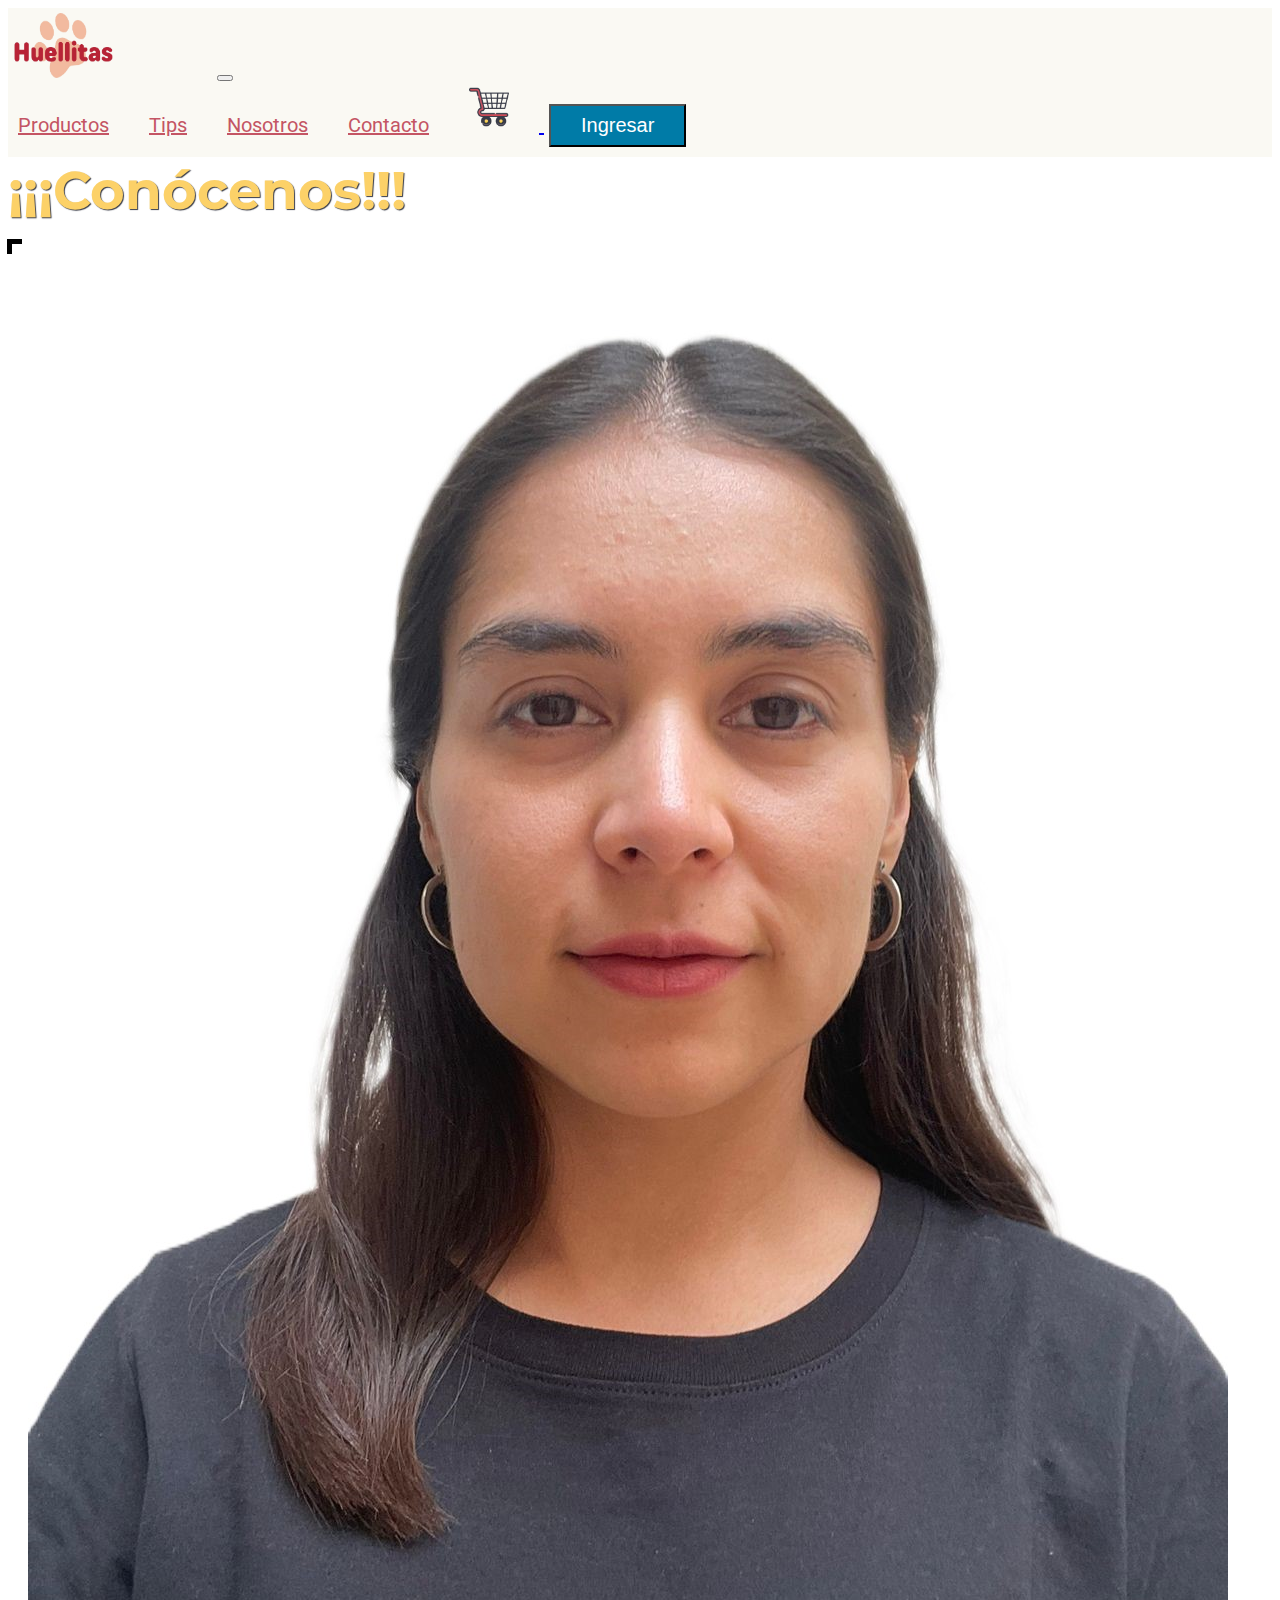
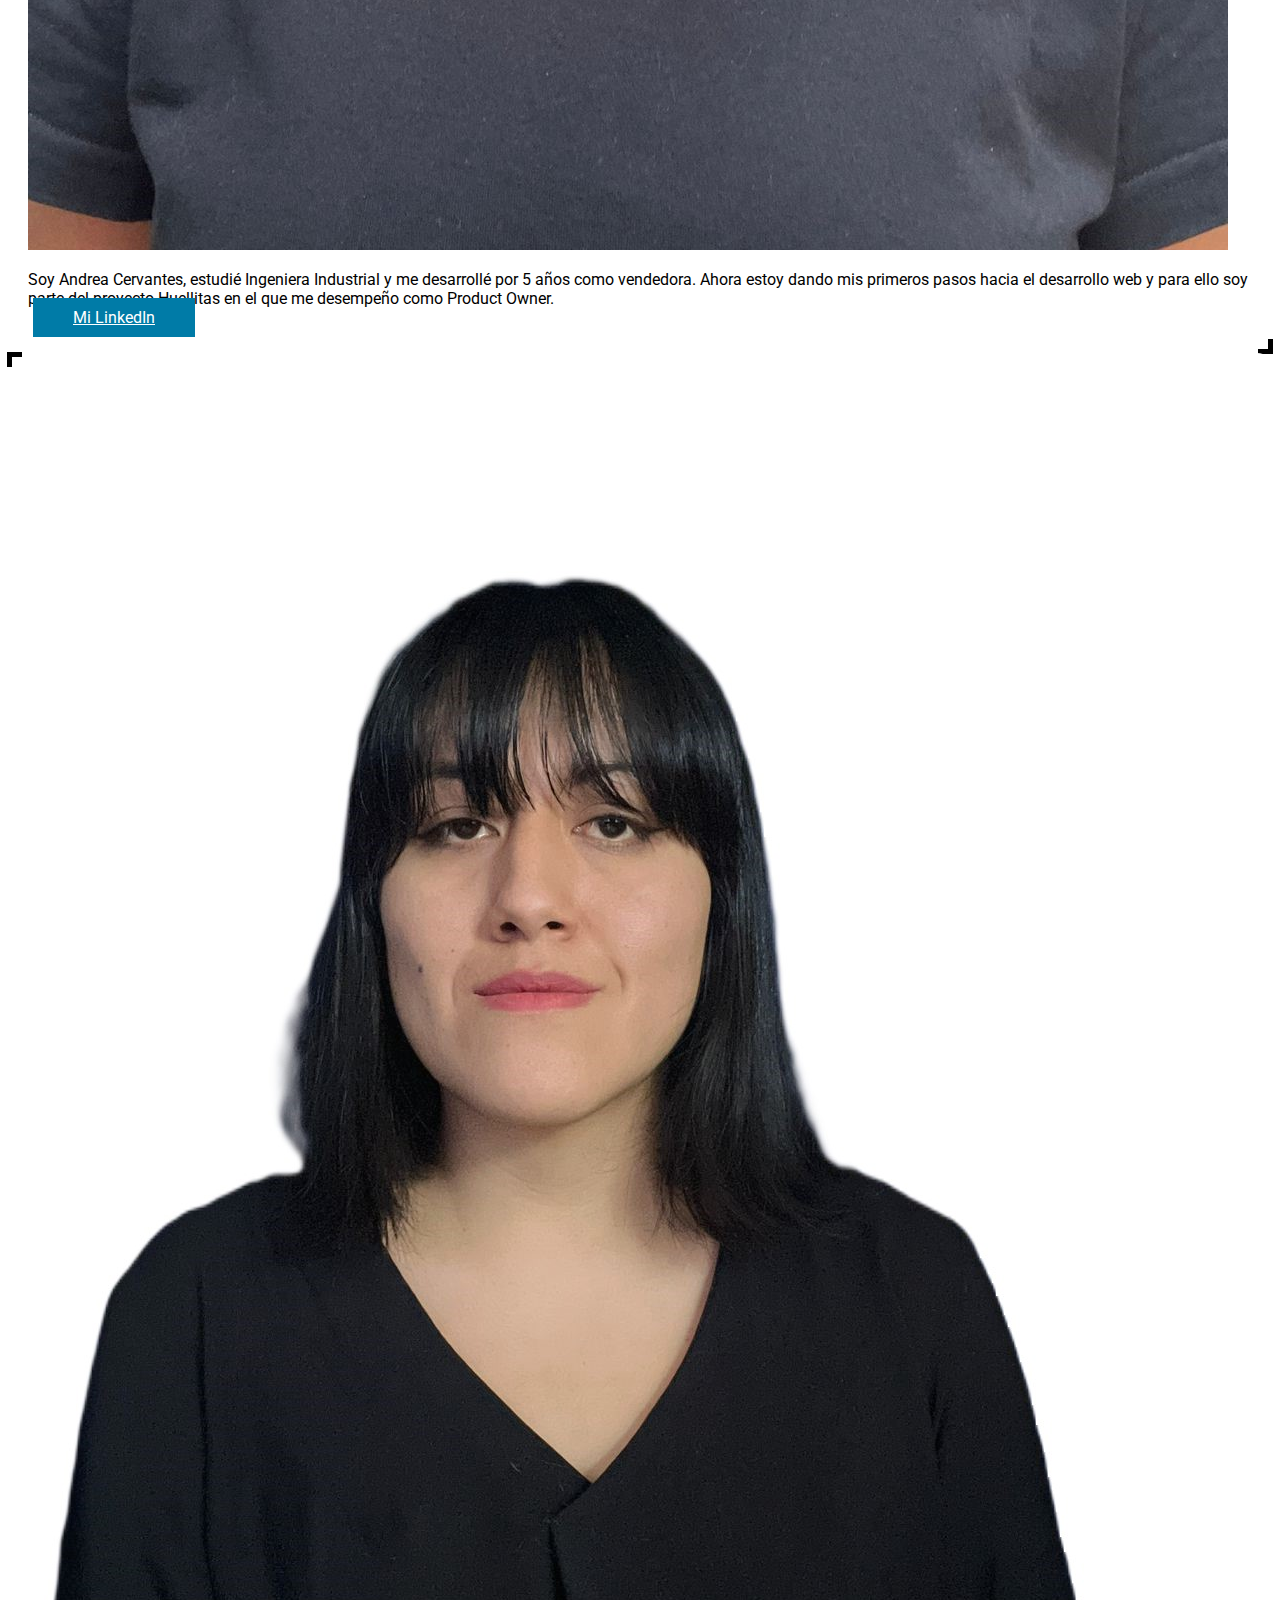
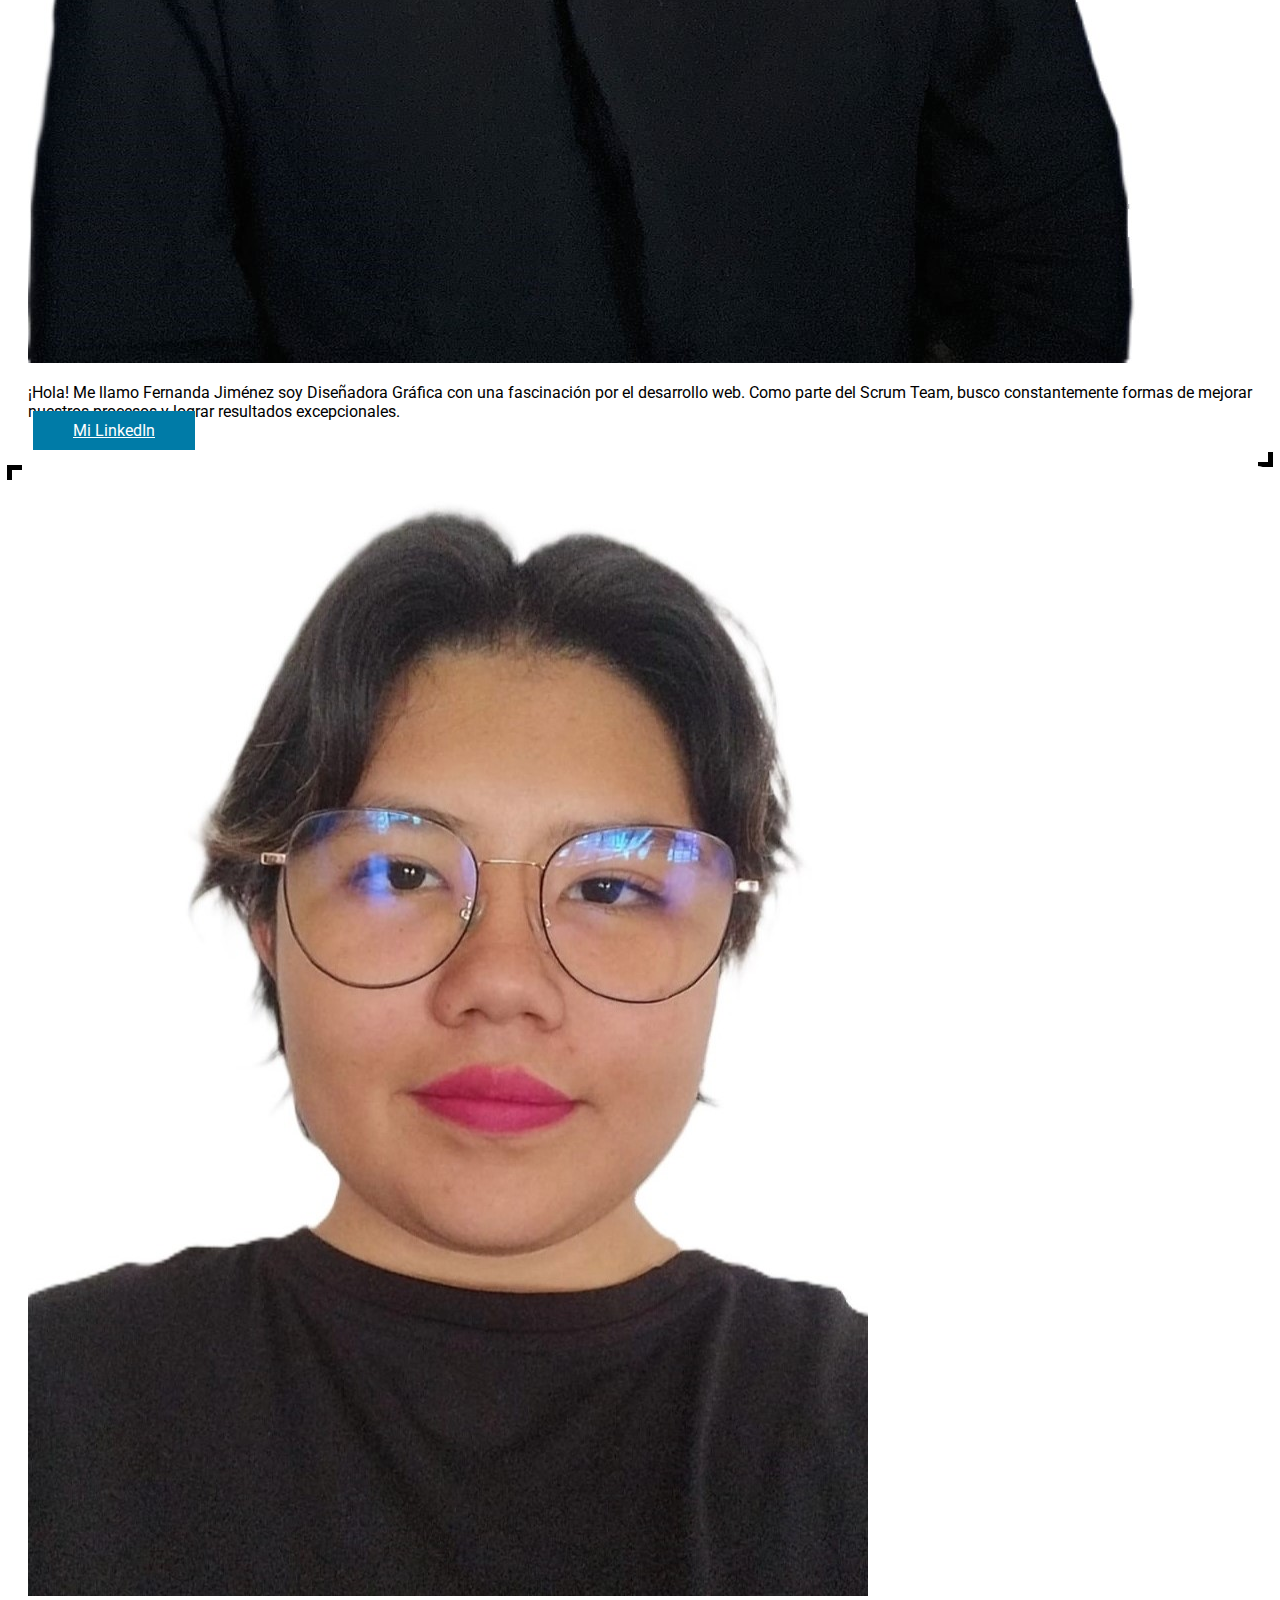
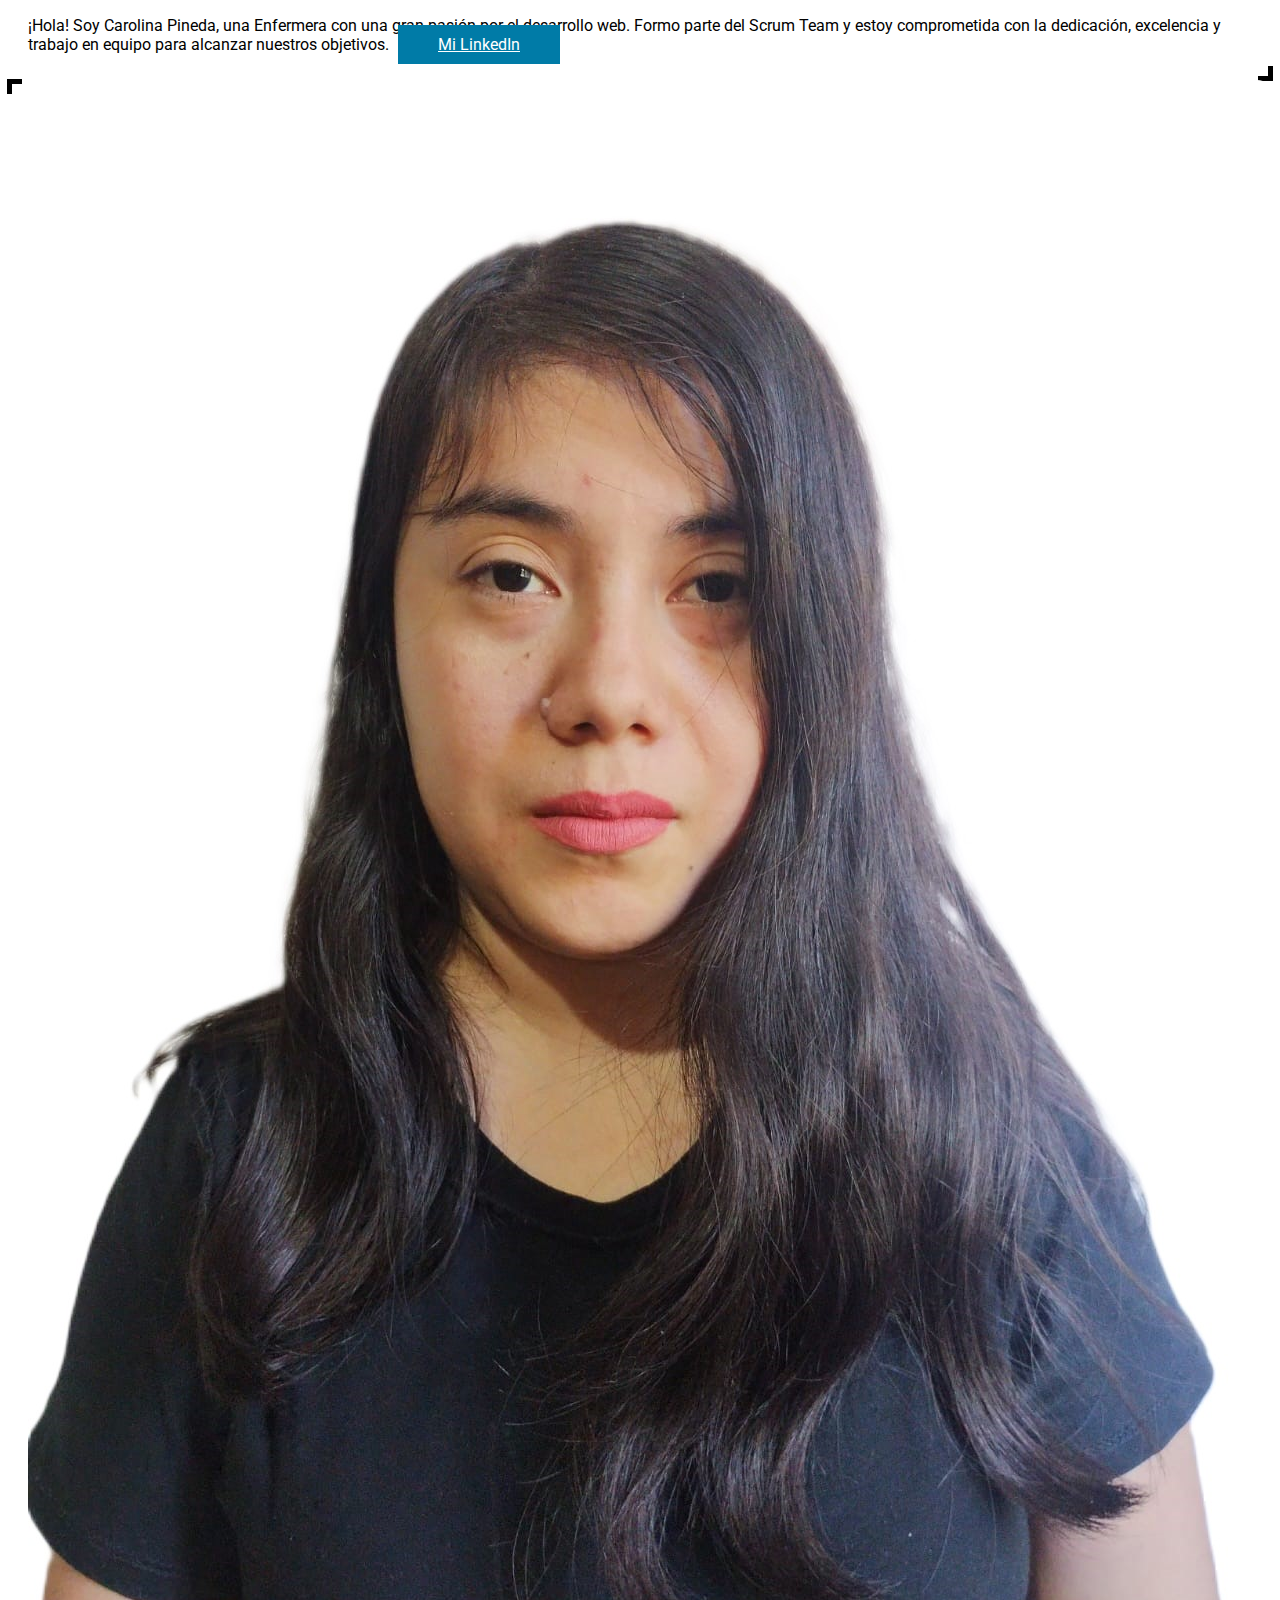
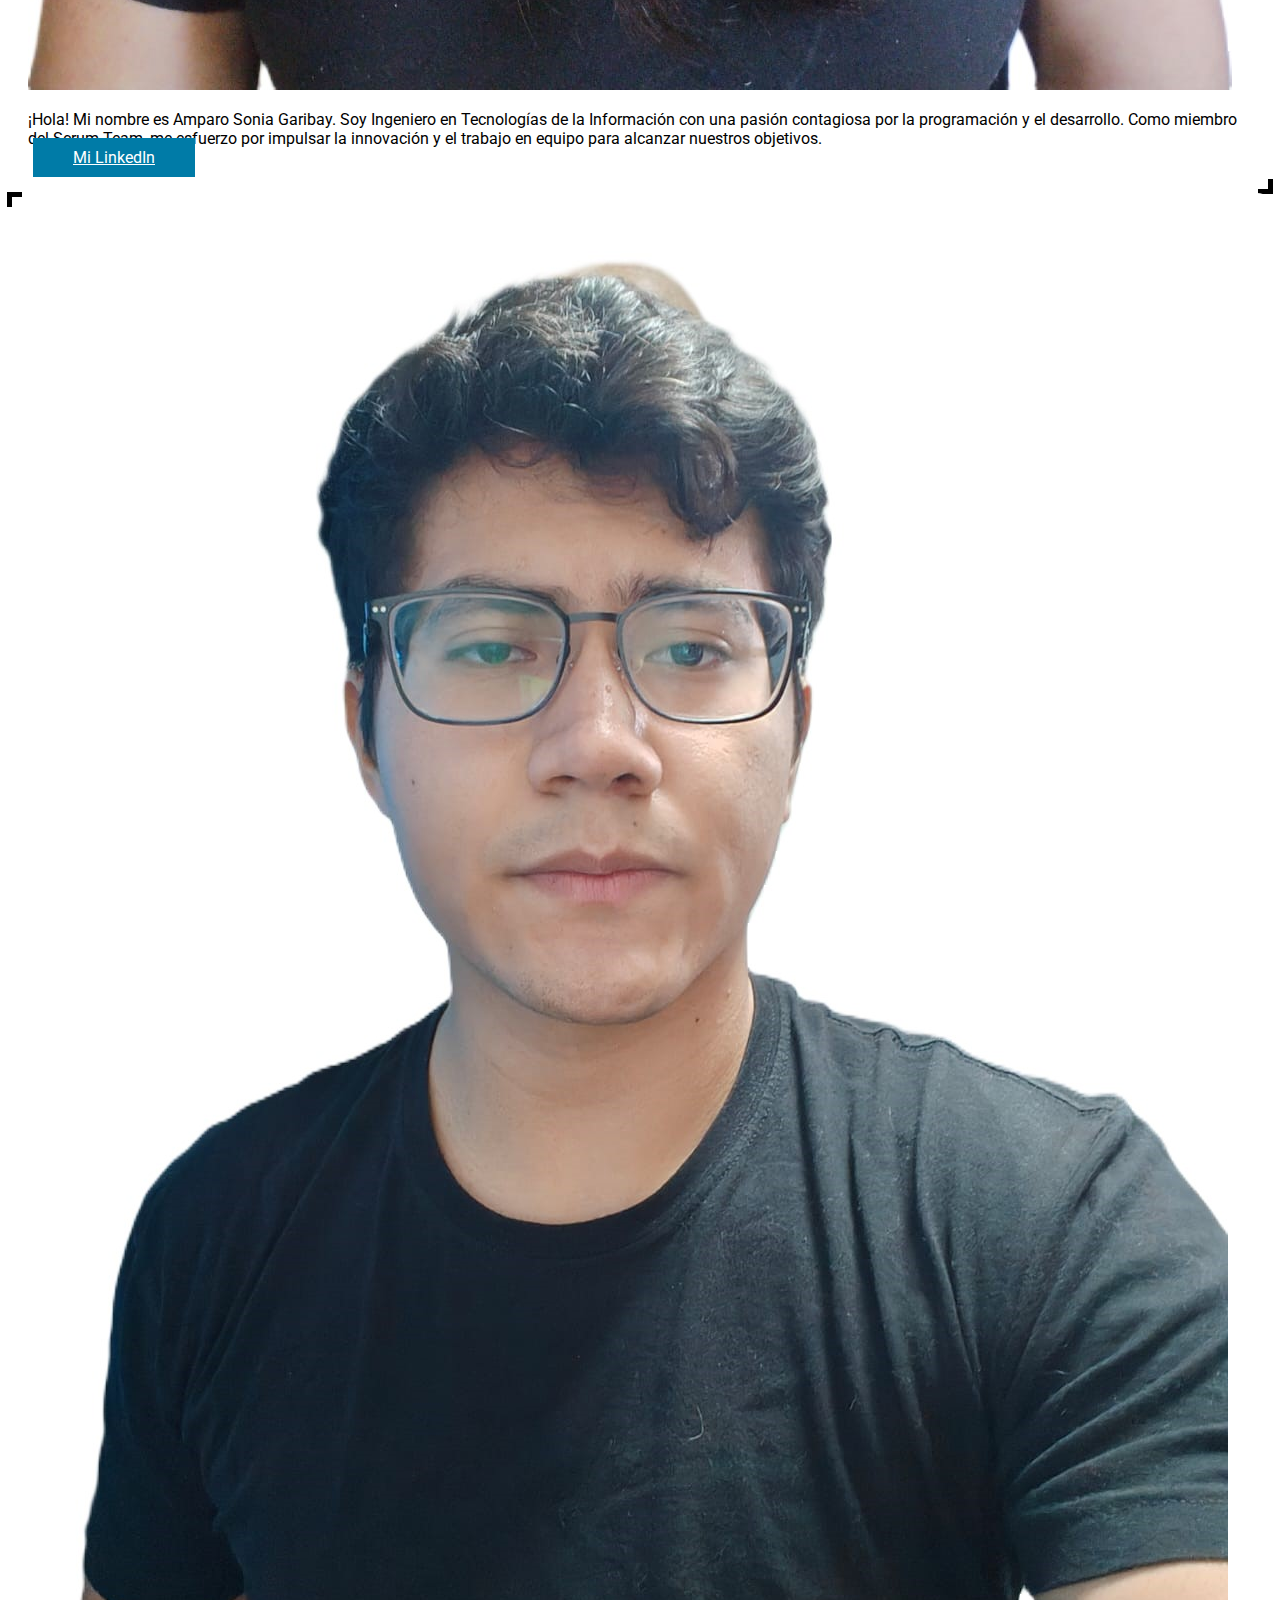
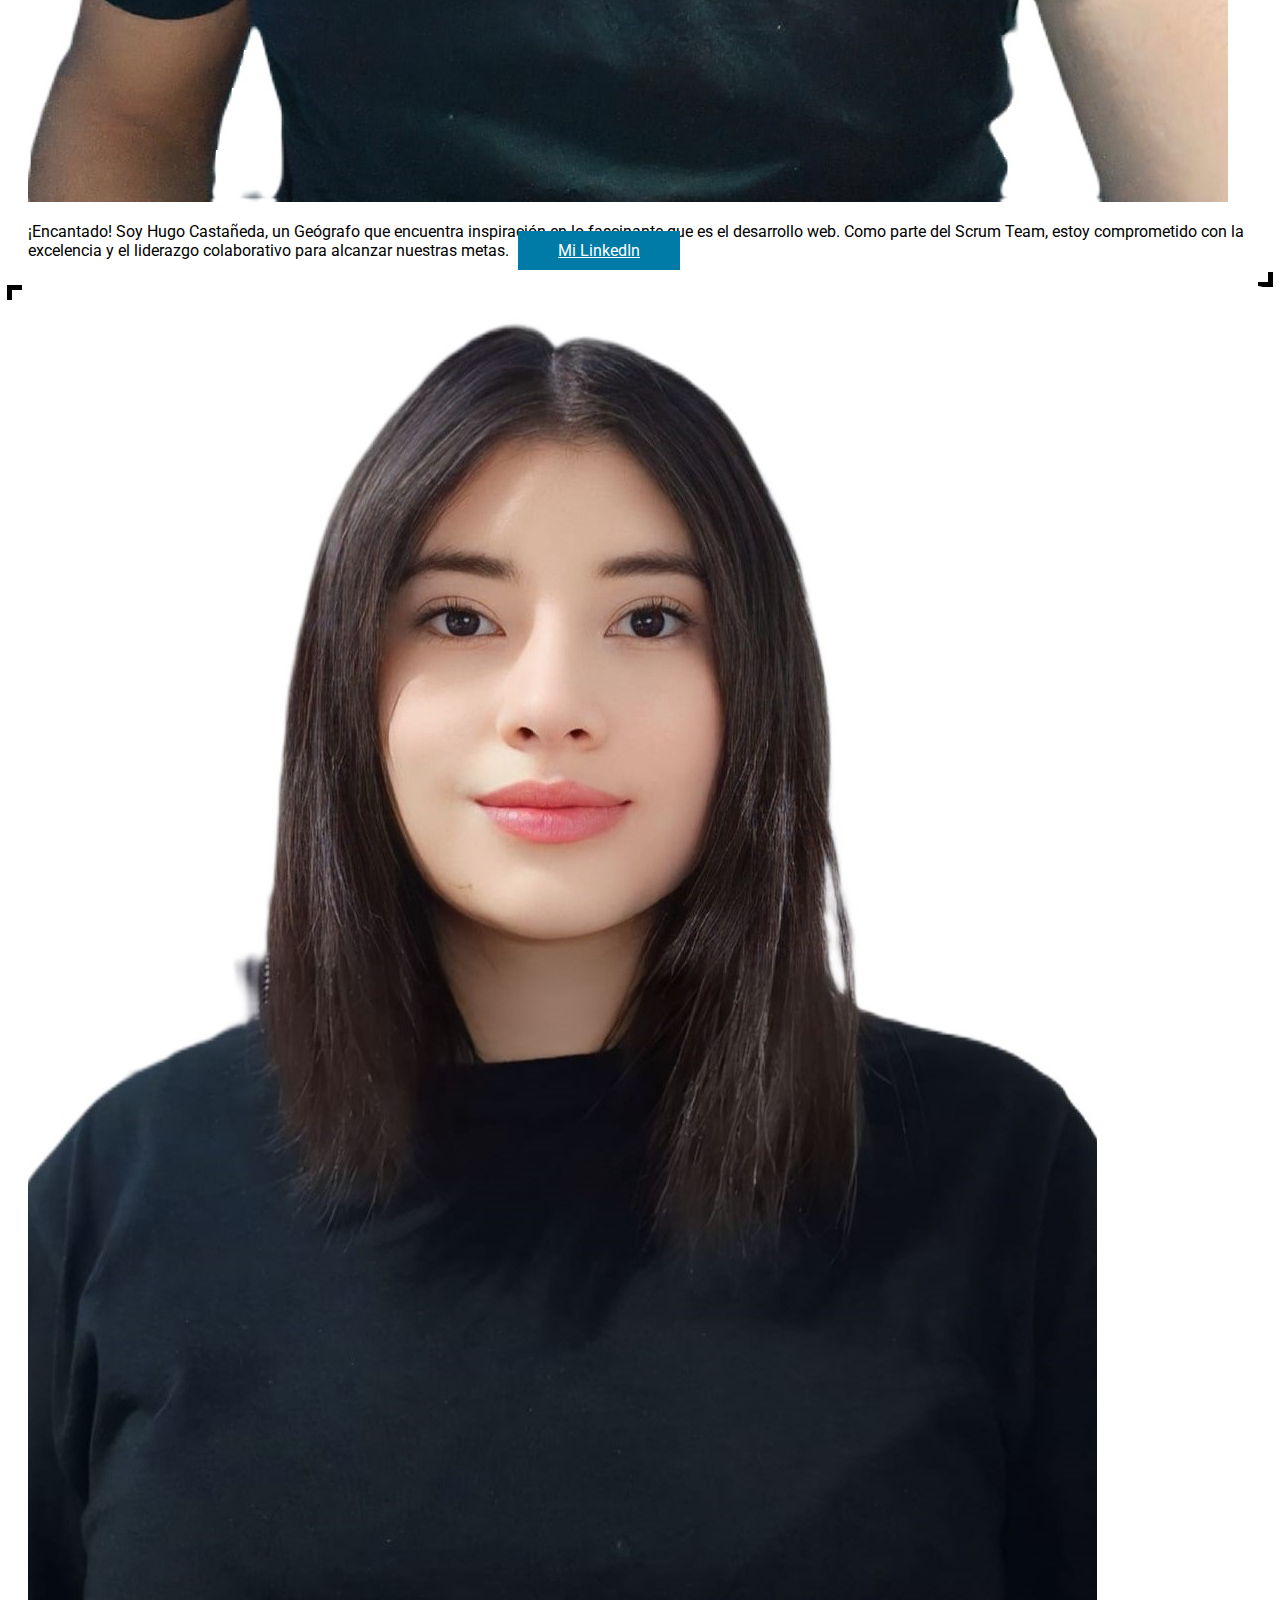
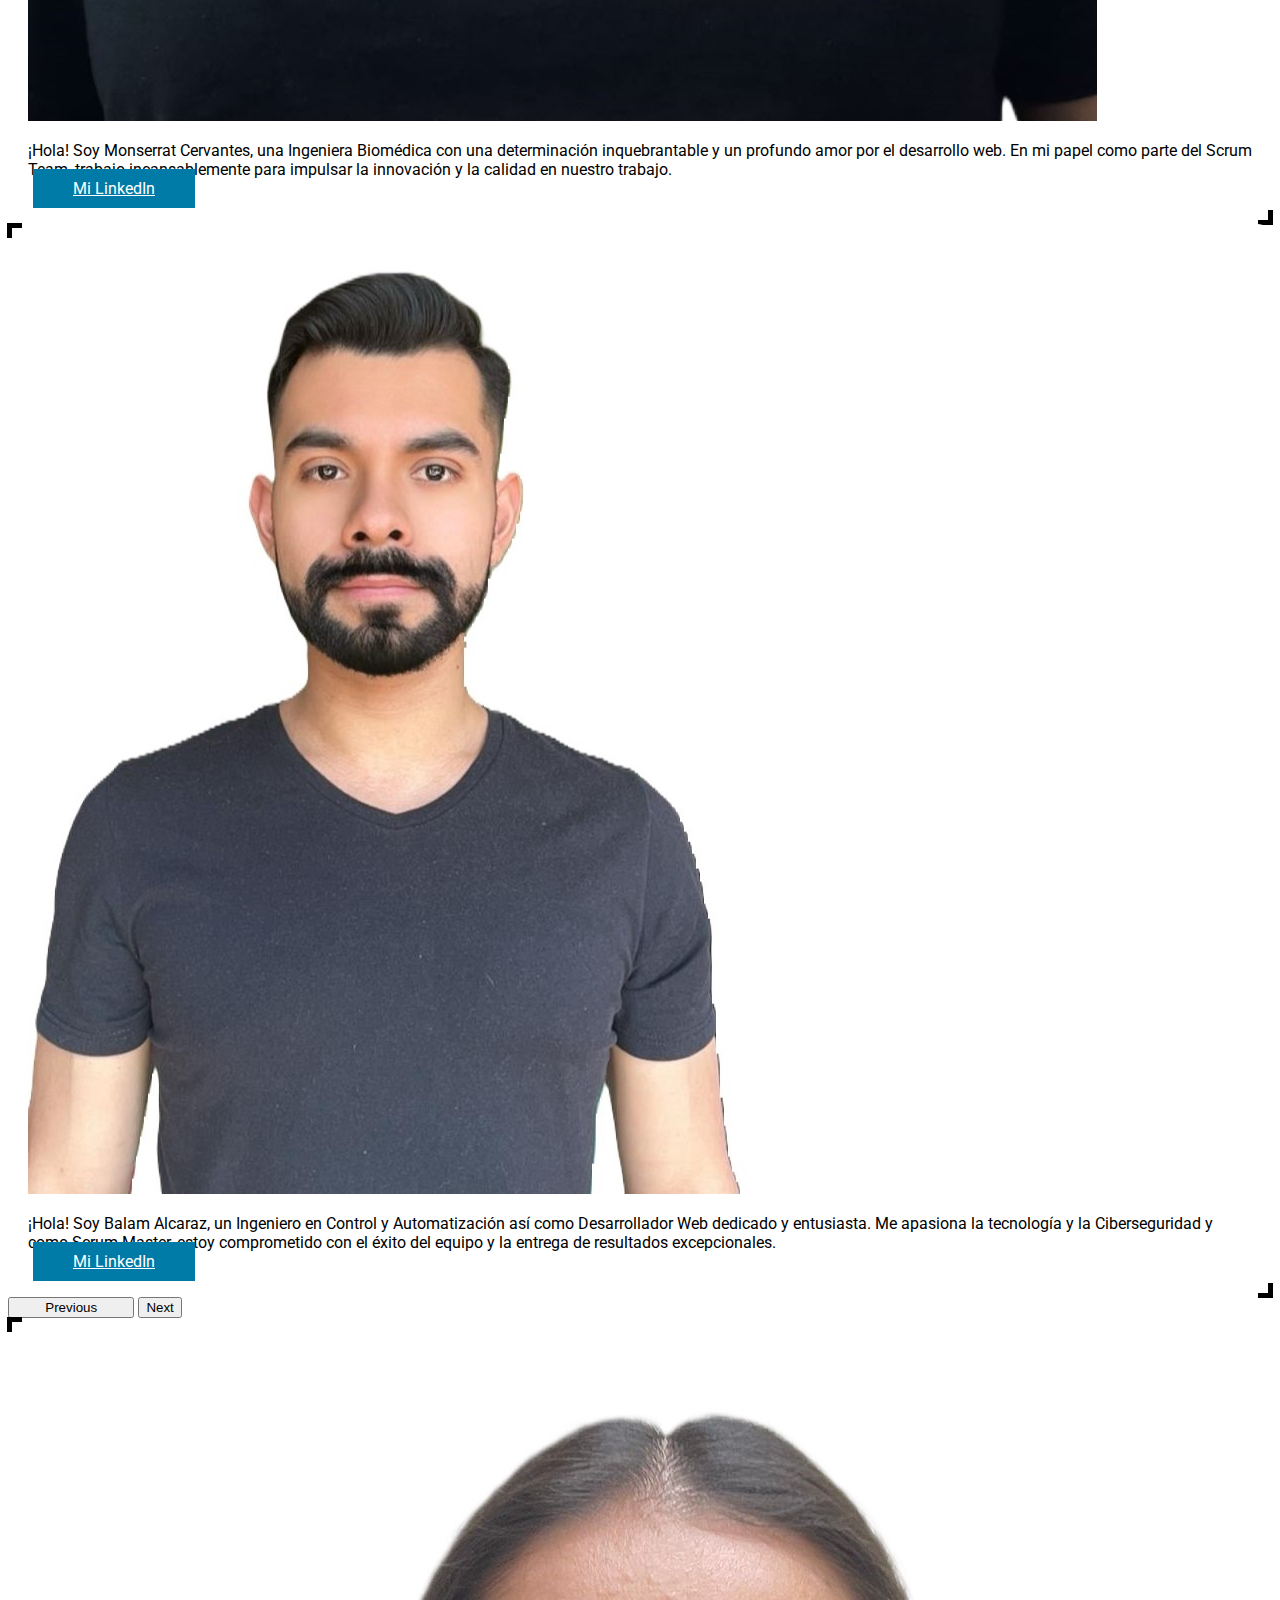
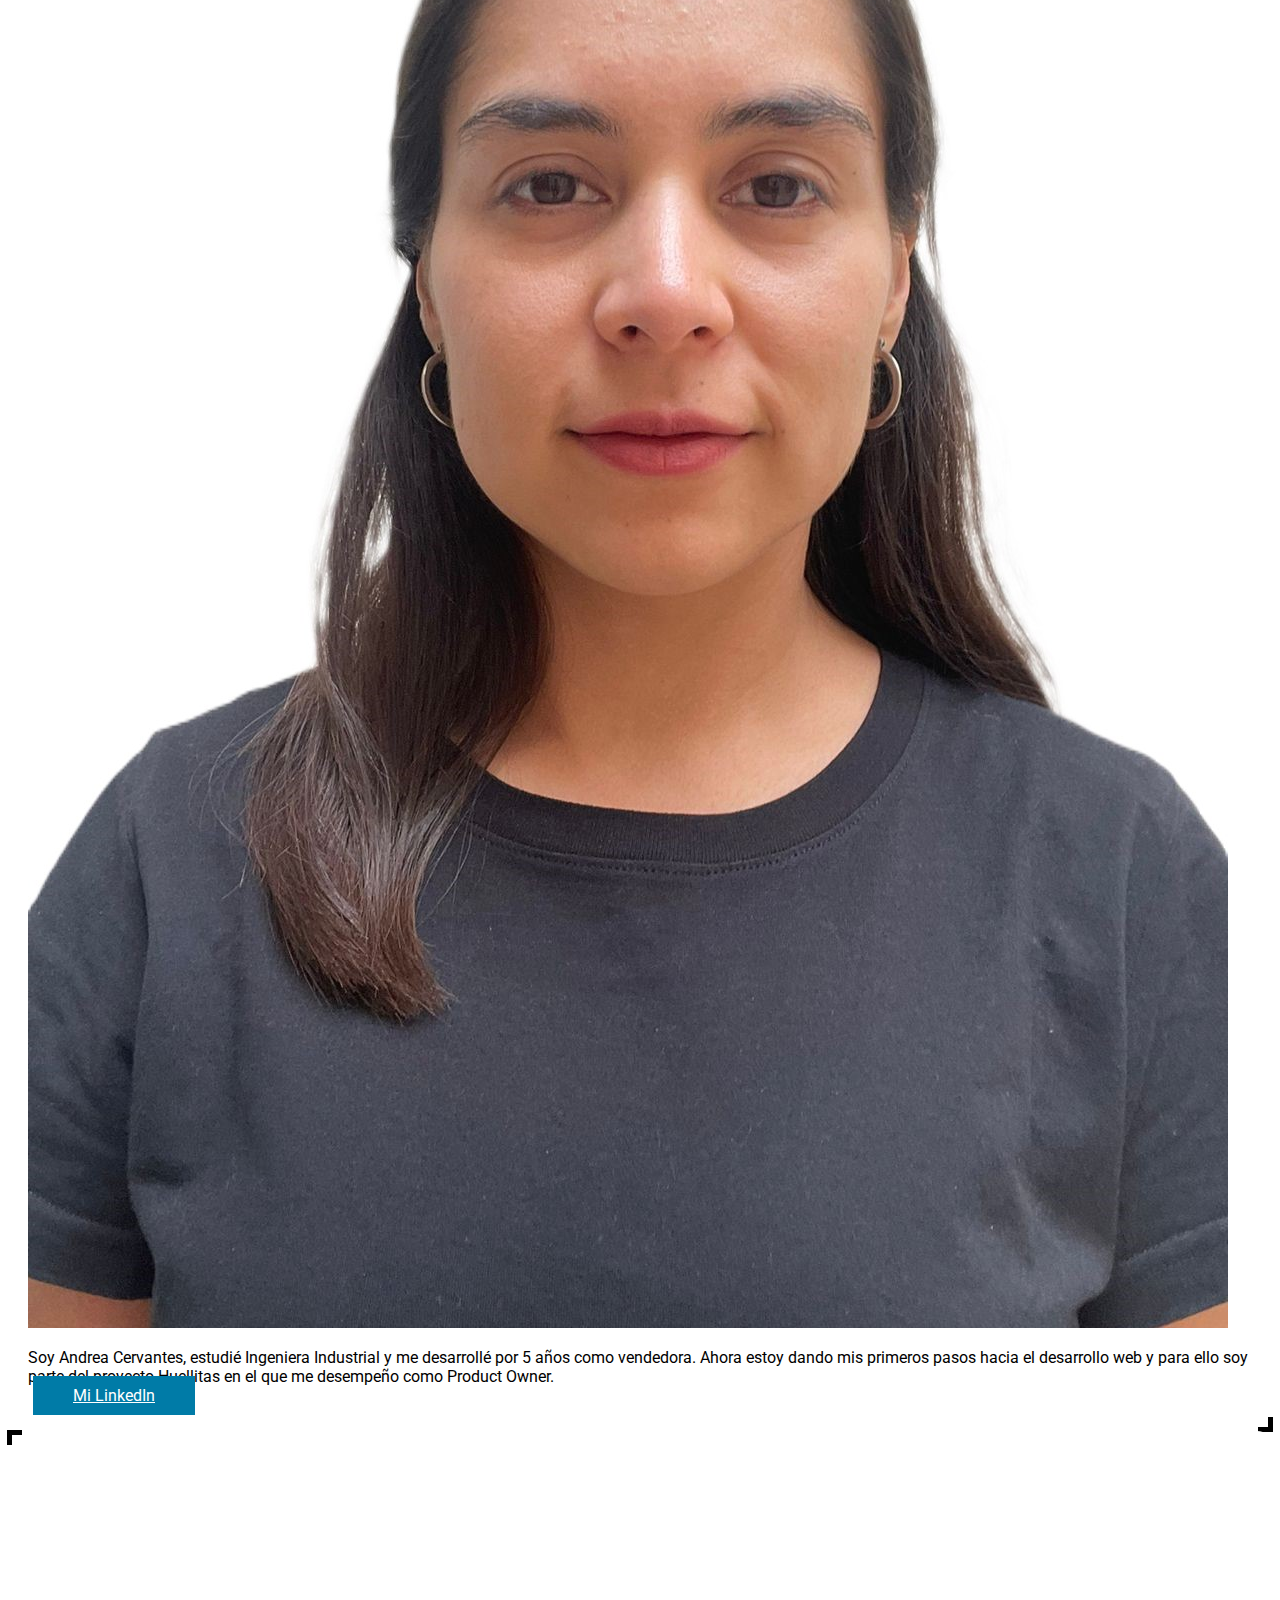
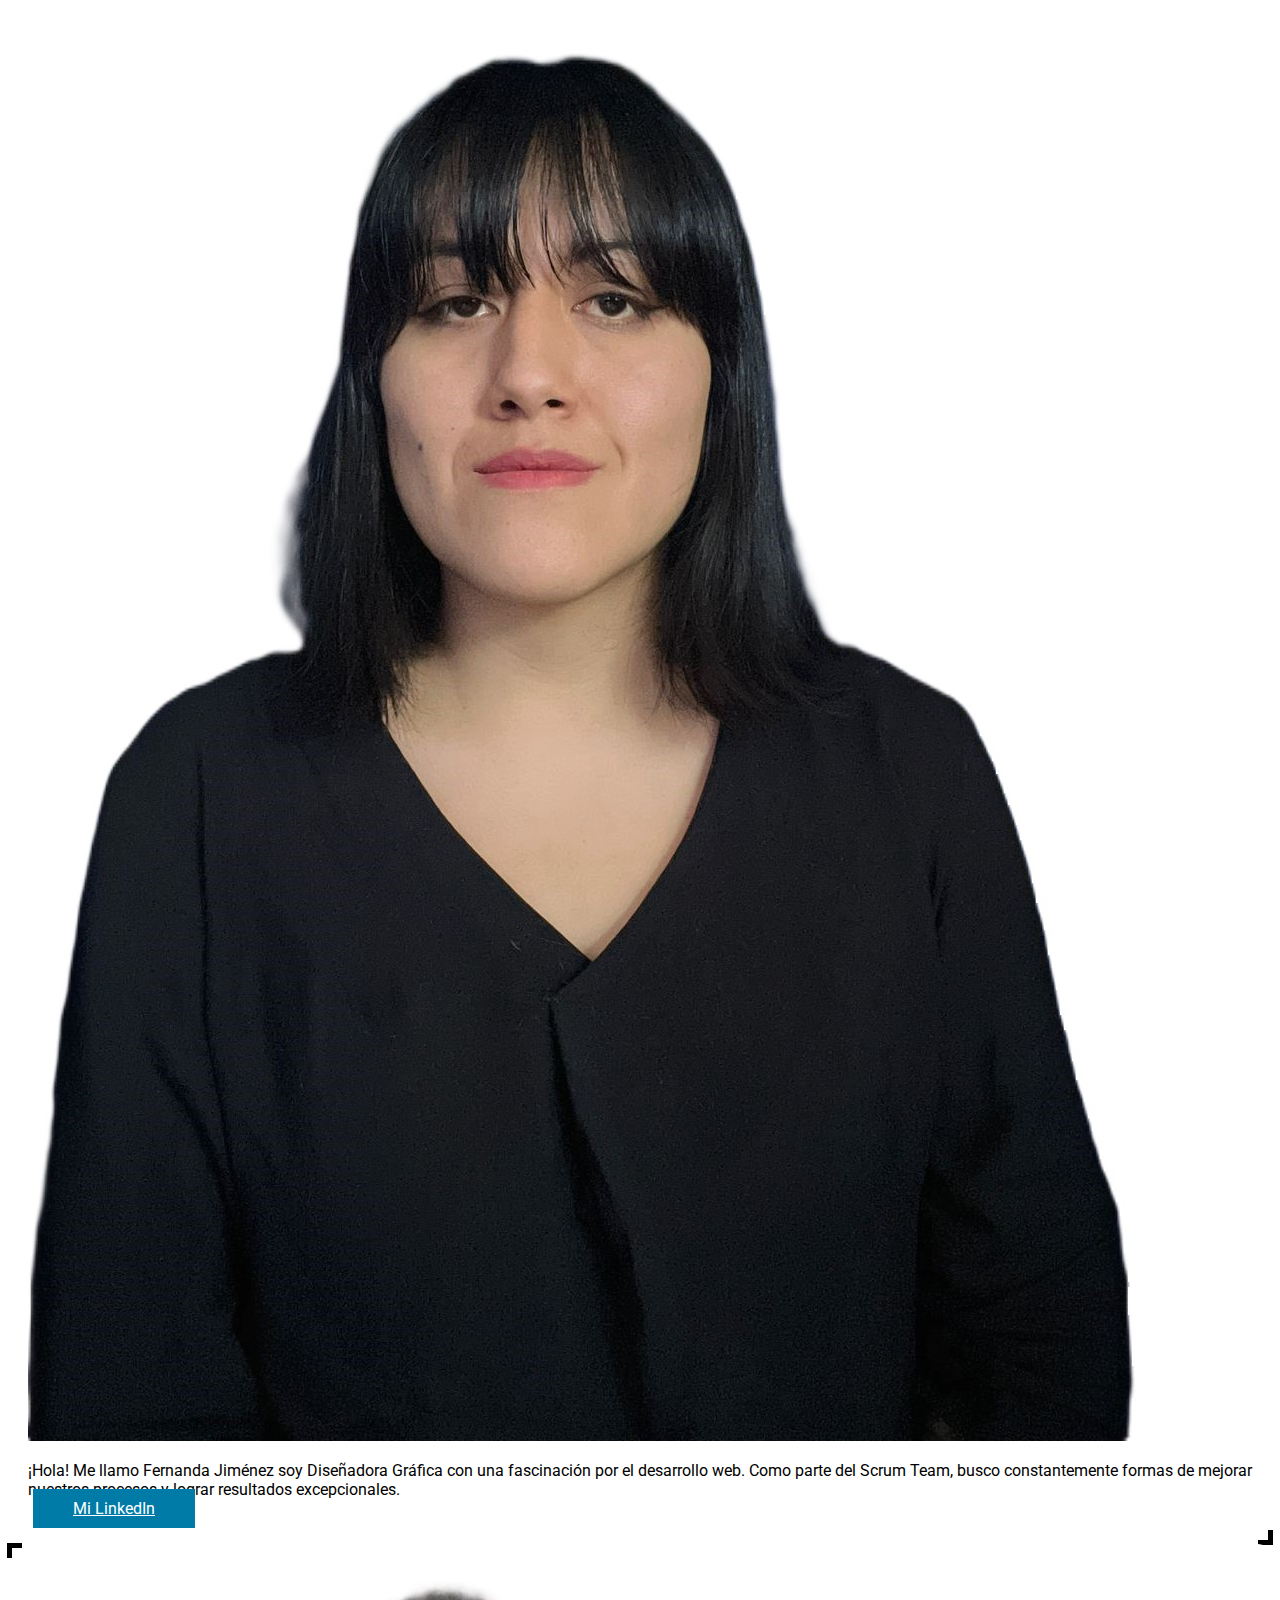
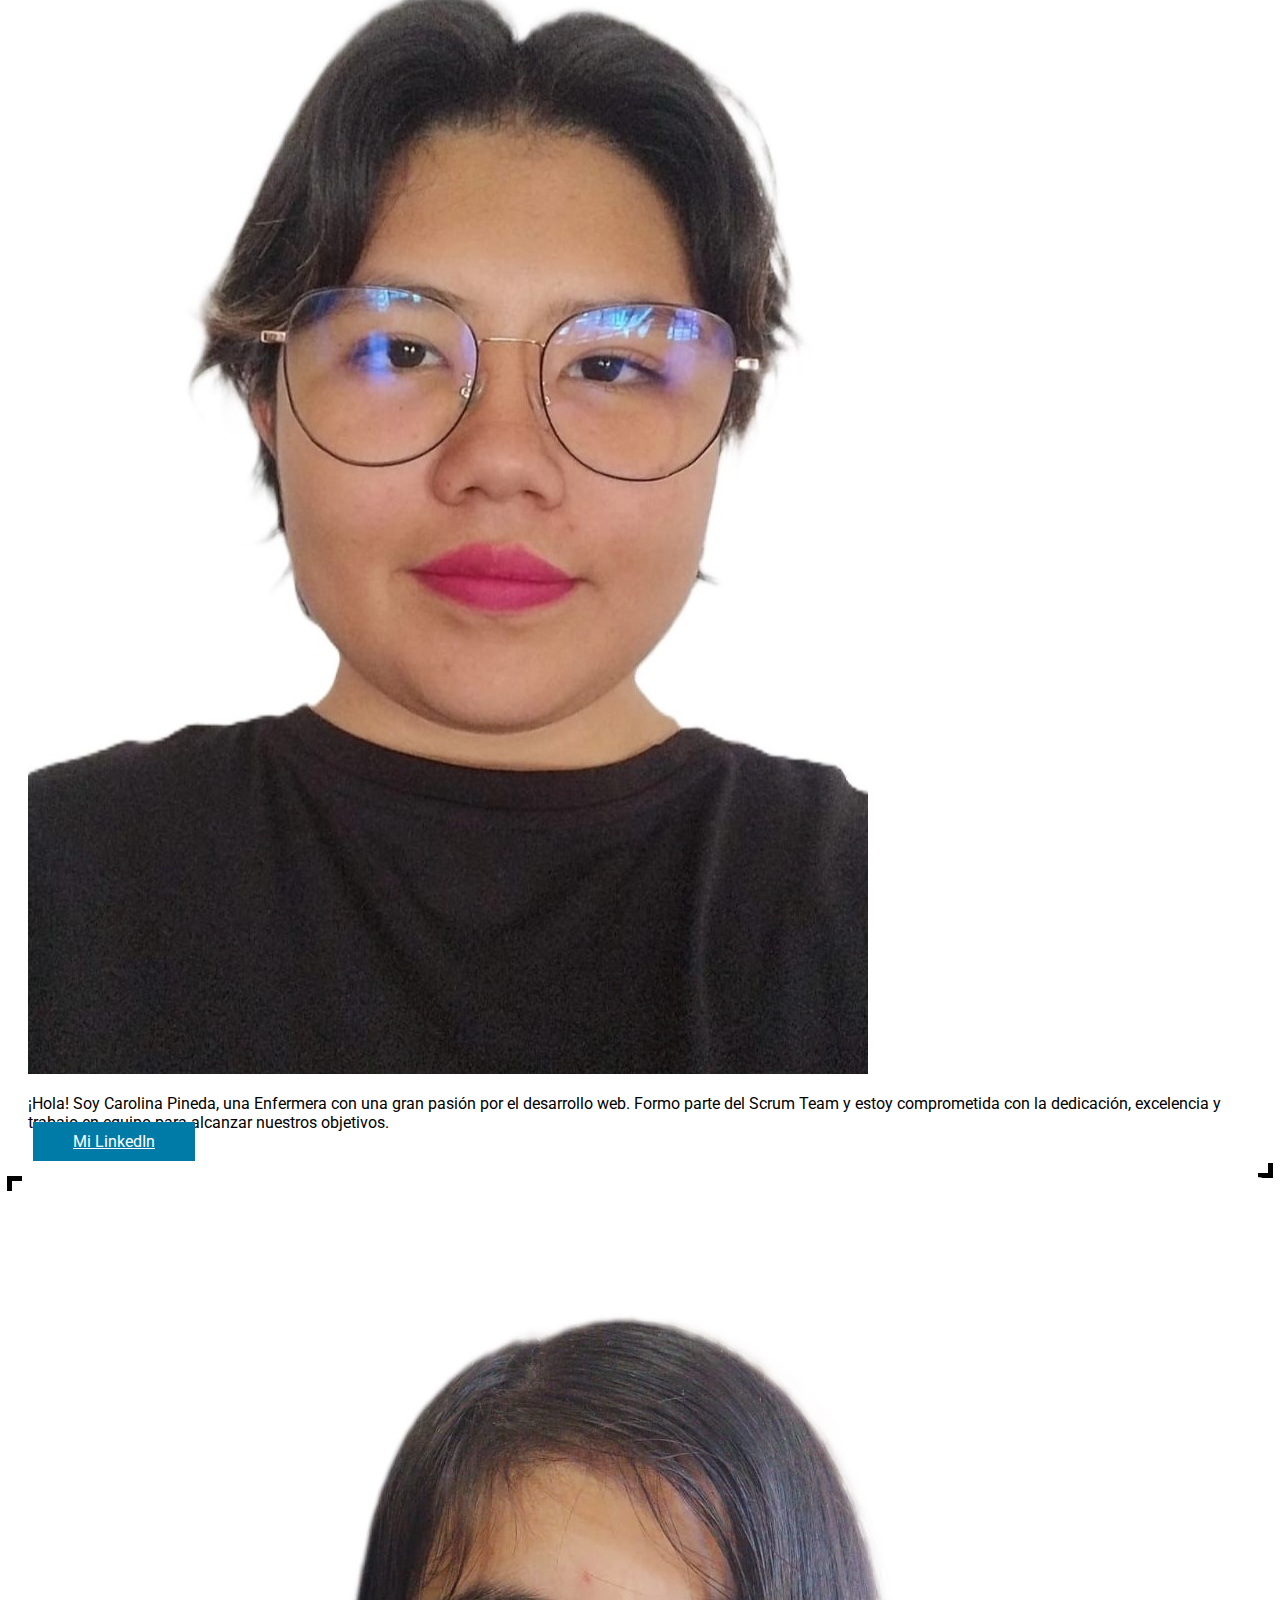
==== acercaNosotros.html @ 56df2688 "Merge branch 'develop' into maquetado_cpg" ====
<!DOCTYPE html>
<html lang="en">
  <head>
    <!--Meta general -->
    <meta charset="UTF-8" />
    <meta name="viewport" content="width=device-width, initial-scale=1.0" />
    <!--Fuentes Generales -->
    <link rel="preconnect" href="https://fonts.googleapis.com" />
    <link rel="preconnect" href="https://fonts.gstatic.com" crossorigin />
    <link href="https://fonts.googleapis.com/css2?family=Roboto&display=swap" rel="stylesheet" />
    <link rel="preconnect" href="https://fonts.googleapis.com" />
    <link rel="preconnect" href="https://fonts.gstatic.com" crossorigin />
    <link
      href="https://fonts.googleapis.com/css2?family=Montserrat:ital,wght@0,100..900;1,100..900&family=Roboto:wght@400;700;900&display=swap"
      rel="stylesheet"
    />
    <!--Estilos generales-->
    <link rel="stylesheet" href="css/styles.css" />
    <link rel="stylesheet" href="css/nosotros.css" />

    <!--Bootstrap-->
    <link
      href="https://cdn.jsdelivr.net/npm/bootstrap@5.3.2/dist/css/bootstrap.min.css"
      rel="stylesheet"
      integrity="sha384-T3c6CoIi6uLrA9TneNEoa7RxnatzjcDSCmG1MXxSR1GAsXEV/Dwwykc2MPK8M2HN"
      crossorigin="anonymous"
    />
    <!--Recursos Especificos-->
    <link rel="shortcut icon" href="src/img/huellitasIcon.png" type="image/x-icon">
    
    <title>Acerca de Nosotros</title>
  </head>
  <body>
    <nav class="navbar navbar-expand-xl">
      <div class="container">
        <a href="index.html"><img src="src/img/LogoHuellitas.png" alt="Logo Huellitas" /></a>
        <!--Imagen del logo de la pagina web Huellitas-->

        <!-- Boton para que el menu sea desplegable al momento de ser responsiva, entre 320px(Mobile) a 768px(Tablet) -->
        <button
          class="navbar-toggler navbar-toggler-menu"
          type="button"
          data-bs-toggle="collapse"
          data-bs-target="#navbarNavAltMarkup"
          aria-controls="navbarNavAltMarkup"
          aria-expanded="false"
          aria-label="Toggle navigation"
        >
          <span class="navbar-toggler-icon"></span>
        </button>
        <div class="collapse navbar-collapse" id="navbarNavAltMarkup">
          <div class="navbar-nav">
            <a class="nav-link" href="catalogo.html" >Productos</a>
            <a class="nav-link" href="tipsRapidos.html" >Tips</a>
            <a class="nav-link" href="acercaNosotros.html" >Nosotros</a>
            <a class="nav-link" href="contacto.html">Contacto</a>
            <a href="compra.html" >
              <img class="nav-img" src="src/img/CarritoCompras.png" alt="Carrito Compras" />
              <!--Imagen carrito de compras-->
            </a>
            <!--Boton para ingresar a la cuenta del usuario-->
            <a href="./registro.html"  rel="noopener noreferrer">
              <button type="button" class="btn btn-lg btn-c">Ingresar</button>
            </a>
          </div>
        </div>
      </div>
    </nav>
    <main class="container mt-5">
      <h1 class="text-start mb-4 amarillo encabezado">¡¡¡Conócenos!!!</h1>
      <br><br>
      <!-- <article class="row">
        
        <section class="col-md-12 col-sm-12 containerTxt">
          <p class="text-xxl tex'sm fw-bold">
            Nos esforzamos por incrementar la visibilidad de los productores locales y ofrecer una alternativa accesible a productos de calidad para mascotas
            con manufactura en México, para así promover el bienestar y felicidad de los compañeros de hogar.
          </p>
        </section>
      </article> -->
      <div id="carouserlDesktop" class="carousel slide w-100 d-lg-block d-none">
        <div class="carousel-inner">
          <div class="carousel-item active">
            <div class="d-flex justify-content-center gap-5">
              <div class="card col-sm-3 col-2 col-md-3 efecto1">
                <img src="src/img/Andrea.jpg" class="card-img-top" alt="..." />
                <div class="card-body ">
                  <!-- text-center -->
                  <p class="card-text text-center"> 
                    Soy <bold>Andrea Cervantes</bold>, estudié Ingeniera Industrial y me desarrollé por 5 años como vendedora. Ahora estoy dando mis primeros pasos hacia el
                    desarrollo web y para ello soy parte del proyecto Huellitas en el que me desempeño como Product Owner.<br />
                    <a href="https://www.linkedin.com/in/andrea-cervantes/" target="_blank" class="btn btn-primary linkedin">Mi LinkedIn</a>
                  </p>
                </div>
              </div>
              <div class="card col-sm-3 col-2 efecto1">
                <img src="src/img/Fer.JPG" class="card-img-top" alt="..." />
                <div class="card-body">
                  <p class="card-text text-center">
                    ¡Hola! Me llamo <bold>Fernanda Jiménez</bold> soy Diseñadora Gráfica con una fascinación por el desarrollo web. Como parte del Scrum Team, busco
                    constantemente formas de mejorar nuestros procesos y lograr resultados excepcionales.<br />
                    <a href="https://mx.linkedin.com/in/fernanda-jimenez-roldan" target="_blank" class="btn btn-primary linkedin">Mi LinkedIn</a>
                  </p>
                </div>
              </div>
              <div class="card col-sm-3 col-2 efecto1">
                <img src="src/img/caro.jpg" class="card-img-top" alt="..." />
                <div class="card-body">
                  <p class="card-text text-center">
                    ¡Hola! Soy <bold>Carolina Pineda</bold>, una Enfermera con una gran pasión por el desarrollo web. Formo parte del Scrum Team y estoy comprometida con
                    la dedicación, excelencia y trabajo en equipo para alcanzar nuestros objetivos.
                    <a href="https://www.linkedin.com/in/carolinagrifaldo/" target="_blank" class="btn btn-primary linkedin">Mi LinkedIn</a>
                  </p>
                </div>
              </div>
            </div>
          </div>

          <div class="carousel-item">
            <div class="d-flex justify-content-center gap-5">
              <div class="card col-sm-3 col-2 efecto1">
                <img src="src/img/Amparo.jpg" class="card-img-top" alt="..." />
                <div class="card-body">
                  <p class="card-text text-center">
                    ¡Hola! Mi nombre es <bold>Amparo Sonia Garibay</bold>. Soy Ingeniero en Tecnologías de la Información con una pasión contagiosa por la programación y el
                    desarrollo. Como miembro del Scrum Team, me esfuerzo por impulsar la innovación y el trabajo en equipo para alcanzar nuestros objetivos.
                    <br>
                    <a href="http://www.linkedin.com/in/amparo-sonia-garibay-ortiz" target="_blank" class="btn btn-primary linkedin">Mi LinkedIn</a>
                  </p>
                </div>
              </div>

              <div class="card col-sm-3 col-2 efecto1">
                <img src="src/img/Hugo.jpg" class="card-img-top" alt="..." />
                <div class="card-body">
                  <p class="card-text text-center">
                    ¡Encantado! Soy <bold>Hugo Castañeda</bold>, un Geógrafo que encuentra inspiración en lo fascinante que es el desarrollo web. Como parte del Scrum Team,
                    estoy comprometido con la excelencia y el liderazgo colaborativo para alcanzar nuestras metas.
                    
                    <a href="https://www.linkedin.com/in/hugo-casta%C3%B1eda/" target="_blank" class="btn btn-primary linkedin">Mi LinkedIn</a>
                  </p>
                </div>
              </div>

              <div class="card col-sm-3 col-2 efecto1">
                <img src="src/img/monse.jpg" class="card-img-top" alt="..." />
                <div class="card-body">
                  <p class="card-text text-center">
                    ¡Hola! Soy <bold>Monserrat Cervantes</bold>, una Ingeniera Biomédica con una determinación inquebrantable y un profundo amor por el desarrollo web. En mi
                    papel como parte del Scrum Team, trabajo incansablemente para impulsar la innovación y la calidad en nuestro trabajo.
                    <br>
                    <a href="http://linkedin.com/in/monse-cervantes" target="_blank" class="btn btn-primary linkedin">Mi LinkedIn</a>
                  </p>
                </div>
              </div>
            </div>
          </div>

           <div class="carousel-item">
            <div class="d-flex justify-content-center gap-5">
          
              <div class="card col-sm-3 col-2 efecto1">
                <img src="src/img/Balam.jpg" class="card-img-top" alt="..." />
                <div class="card-body">
                  <p class="card-text text-center">
                    ¡Hola! Soy <bold>Balam Alcaraz</bold>, un Ingeniero en Control y Automatización así como Desarrollador Web dedicado y entusiasta. Me apasiona la
                    tecnología y la Ciberseguridad y como Scrum Master, estoy comprometido con el éxito del equipo y la entrega de resultados excepcionales.
                    <br>
                    <a href="https://www.linkedin.com/in/balam-alcaraz/" target="_blank" class="btn btn-primary linkedin">Mi LinkedIn</a>
                  </p>
                </div>
              </div>
            </div>
          </div>
        </div>

        <button class="carousel-control-prev" type="button" data-bs-target="#carouserlDesktop" data-bs-slide="prev" style="width: 10%">
          <span class="carousel-control-prev-icon" aria-hidden="true" style="background-image: url(/src/img/prevIcon.png)"></span>
          <span class="visually-hidden">Previous</span>
        </button>
        <button class="carousel-control-next" type="button" data-bs-target="#carouserlDesktop" data-bs-slide="next">
          <span class="carousel-control-next-icon" aria-hidden="true" style="background-image: url(/src/img/nextIcon.png)"></span>
          <span class="visually-hidden">Next</span>
        </button>
      </div>

      <div id="carouselMobile" class="carousel slide d-lg-none">
        <div class="carousel-inner">
          <div class="carousel-item active">
            <div class="card mb-3 efecto1">
              <img src="src/img/Andrea.jpg" class="card-img-top" alt="..." />
              <div class="card-body">
                <p class="card-text text-center">
                  Soy <bold>Andrea Cervantes</bold>, estudié Ingeniera Industrial y me desarrollé por 5 años como vendedora. Ahora estoy dando mis primeros pasos hacia el
                  desarrollo web y para ello soy parte del proyecto Huellitas en el que me desempeño como Product Owner.
                  <br>
                  <a href="https://www.linkedin.com/in/andrea-cervantes/" target="_blank" class="btn btn-primary linkedin">Mi LinkedIn</a>
                </p>
              </div>
            </div>
          </div>
          <div class="carousel-item">
            <div class="card mb-3 efecto1">
              <img src="src/img/Fer.JPG" class="card-img-top" alt="..." />
              <div class="card-body">
                <p class="card-text text-center">
                  ¡Hola! Me llamo <bold>Fernanda Jiménez</bold> soy Diseñadora Gráfica con una fascinación por el desarrollo web. Como parte del Scrum Team, busco
                    constantemente formas de mejorar nuestros procesos y lograr resultados excepcionales.<br />
                  <a href="https://mx.linkedin.com/in/fernanda-jimenez-roldan" target="_blank" class="btn btn-primary linkedin">Mi LinkedIn</a>
                </p>
              </div>
            </div>
          </div>
          <div class="carousel-item">
            <div class="card mb-3 efecto1">
              <img src="src/img/caro.jpg" class="card-img-top" alt="..." />
              <div class="card-body">
                <p class="card-text text-center">
                  ¡Hola! Soy <bold>Carolina Pineda</bold>, una Enfermera con una gran pasión por el desarrollo web. Formo parte del Scrum Team y estoy comprometida con
                    la dedicación, excelencia y trabajo en equipo para alcanzar nuestros objetivos. <br />
                  <a href="https://www.linkedin.com/in/carolinagrifaldo/" target="_blank" class="btn btn-primary linkedin">Mi LinkedIn</a>
                </p>
              </div>
            </div>
          </div>
          <div class="carousel-item">
            <div class="card mb-3 efecto1">
              <img src="src/img/Amparo.jpg" class="card-img-top" alt="..." />
              <div class="card-body">
                <p class="card-text text-center">
                  ¡Hola! Mi nombre es <bold>Amparo Sonia Garibay</bold>. Soy Ingeniero en Tecnologías de la Información con una pasión contagiosa por la programación y el
                    desarrollo. Como miembro del Scrum Team, me esfuerzo por impulsar la innovación y el trabajo en equipo para alcanzar nuestros objetivos.
                  <br>
                  <a href="http://www.linkedin.com/in/amparo-sonia-garibay-ortiz" target="_blank" class="btn btn-primary linkedin">Mi LinkedIn</a>
                </p>
              </div>
            </div>
          </div>
          <div class="carousel-item">
            <div class="card mb-3 efecto1">
              <img src="src/img/Hugo.jpg" class="card-img-top" alt="..." />
              <div class="card-body">
                <p class="card-text text-center">
                  ¡Encantado! Soy <bold>Hugo Castañeda</bold>, un Geógrafo que encuentra inspiración en lo fascinante que es el desarrollo web. Como parte del Scrum Team,
                    estoy comprometido con la excelencia y el liderazgo colaborativo para alcanzar nuestras metas.
                  <br>
                  <a href="https://www.linkedin.com/in/hugo-casta%C3%B1eda/" target="_blank" class="btn btn-primary linkedin">Mi LinkedIn</a>
                </p>
              </div>
            </div>
          </div>
          <div class="carousel-item">
            <div class="card mb-3 efecto1">
              <img src="src/img/monse.jpg" class="card-img-top" alt="..." />
              <div class="card-body">
                <p class="
                ard-text text-center">
                  ¡Hola! Soy <bold>Monserrat Cervantes</bold>, una Ingeniera Biomédica con una determinación inquebrantable y un profundo amor por el desarrollo web. En mi
                  papel como parte del Scrum Team, trabajo incansablemente para impulsar la innovación y la calidad en nuestro trabajo. <br />
                  <a href="http://linkedin.com/in/monse-cervantes" target="_blank" class="btn btn-primary linkedin">Mi LinkedIn</a>
                </p>
              </div>
            </div>
          </div>
          <div class="carousel-item">
            <div class="card mb-3 efecto1">
              <img src="src/img/Balam.jpg" class="card-img-top" alt="..." />
              <div class="card-body">
                <p class="card-text text-center">
                  ¡Hola! Soy <bold>Balam Alcaraz</bold>, un Ingeniero en Control y Automatización así como Desarrollador Web dedicado y entusiasta. Me apasiona la
                    tecnología y la Ciberseguridad y como Scrum Master, estoy comprometido con el éxito del equipo y la entrega de resultados excepcionales.
                  <br>
                  <a href="https://www.linkedin.com/in/balam-alcaraz/" target="_blank" class="btn btn-primary linkedin">Mi LinkedIn</a>
                </p>
              </div>
            </div>
          </div>
        </div>
        <button class="carousel-control-prev" type="button" data-bs-target="#carouselMobile" data-bs-slide="prev">
          <span class="carousel-control-prev-icon" aria-hidden="true"></span>
          <span class="visually-hidden">Previous</span>
        </button>
        <button class="carousel-control-next" type="button" data-bs-target="#carouselMobile" data-bs-slide="next">
          <span class="carousel-control-next-icon" aria-hidden="true"></span>
          <span class="visually-hidden">Next</span>
        </button>
      </div>
    </main>

    <section class="container">
      <div class="accordion" id="accordionExample">
        <div class="accordion-item">
          <h2 class="accordion-header">
            <button
              class="accordion-button text-grey"
              type="button"
              data-bs-toggle="collapse"
              data-bs-target="#collapseOne"
              aria-expanded="true"
              aria-controls="collapseOne"
              style="background-color: #FCD168;"
            >
              Misión
            </button>
          </h2>
          <div id="collapseOne" class="accordion-collapse collapse show" data-bs-parent="#accordionExample">
            <div class="accordion-body">
              <p>
                Nos esforzamos por incrementar la visibilidad de los productores locales y ofrecer una alternativa accesible a productos de calidad para
                mascotas con manufactura en México, para así promover el bienestar y felicidad de los compañeros de hogar.
              </p>
            </div>
          </div>
        </div>
        <div class="accordion-item">
          <h2 class="accordion-header">
            <button
              class="accordion-button text-grey collapsed"  
              type="button"
              data-bs-toggle="collapse"
              data-bs-target="#collapseTwo"
              aria-expanded="false"
              aria-controls="collapseTwo"
              style="background-color: #FCD168;"
            >
              Visión
            </button>
          </h2>
          <div id="collapseTwo" class="accordion-collapse collapse" data-bs-parent="#accordionExample">
            <div class="accordion-body">
              <p>
                Nuestra visión es convertirnos en la principal tienda en línea para amantes de mascotas en todo el país, distinguiéndonos por nuestra dedicación
                inquebrantable a la calidad, una amplia gama de productos y un servicio al cliente excepcional. Aspiramos a ser reconocidos como líderes
                indiscutibles en la industria del comercio electrónico de productos para mascotas, ofreciendo a nuestros clientes acceso sin igual a productos
                de alta calidad que satisfagan las necesidades y deseos de sus queridos compañeros del hogar.
              </p>
            </div>
          </div>
        </div>
        <div class="accordion-item">
          <h2 class="accordion-header">
            <button
              class="accordion-button collapsed text-grey"
              type="button"
              data-bs-toggle="collapse"
              data-bs-target="#collapseThree"
              aria-expanded="false"
              aria-controls="collapseThree"
              style="background-color: #FCD168;"
            >
              Valores
            </button>
          </h2>
          <div id="collapseThree" class="accordion-collapse collapse" data-bs-parent="#accordionExample">
            <div class="accordion-body">
              <ul>
                <li>
                  <strong>Responsabilidad:</strong> Nos comprometemos a ofrecer productos de la más alta calidad que cumplan o superen las expectativas de
                  nuestros clientes y promuevan la salud y el bienestar de las mascotas. Adoptamos prácticas comerciales sostenibles que minimicen el impacto
                  ambiental.
                </li>
                <li>
                  <strong>Integridad:</strong> Operamos con honestidad, transparencia y ética en todas nuestras interacciones con clientes, proveedores y equipo
                  interno.
                </li>
                <li>
                  <strong>Confianza:</strong> Valoramos la confianza que nuestros clientes depositan en nosotros y nos esforzamos por merecerla en cada
                  transacción.
                </li>
                <li>
                  <strong>Respeto:</strong> Ejercemos un trato amable y sin distinción alguna hacia todas las personas con las que nos relacionamos, esto
                  incluye nuestros clientes, proveedores y equipo interno.
                </li>
              </ul>
            </div>
          </div>
        </div>
      </div>
    </section>

    <!--footer-->
    <footer>
      <div class="col-md-4 d-flex align-items-center mt-10" ><!--resolucion-->
        <p style="color:white;"> <br/> © Huellitas SA de CV <br/>
        Todos los derechos reservados <br/></p>
      </div>
      <div class="col-md-4 d-flex justify-content-space" id="foterImags">
        <a href="#"><img src="src/img/facebook.png" alt="facebook" /></a>
        <a href="#"><img src="src/img/instagram.png" alt="instagram" /></a>
        <a href="#"><img src="src/img/twitter.png" alt="twitter" /></a>
      </div>
    </footer>
    <br/>
    <!--footer-->
    <!--Script bootstrap-->
    <script
      src="https://cdn.jsdelivr.net/npm/bootstrap@5.3.2/dist/js/bootstrap.bundle.min.js"
      integrity="sha384-C6RzsynM9kWDrMNeT87bh95OGNyZPhcTNXj1NW7RuBCsyN/o0jlpcV8Qyq46cDfL"
      crossorigin="anonymous"
    ></script>
    <!--Script Custom-->
    
  </body>
</html>
---- css/styles.css ----
/*navbar general*/
nav{  
    padding: 10px ;
    background-color: #fAf9f3;
}
/*navbar con enlace a otras paginas*/
.navbar-nav, .nav-link {
    margin-right: 55px; /* Márgenes a la derecha de cada enlace */
    color: #C45564;
    font-size: 20px;
    font-family: 'Roboto', sans-serif;
    
}
/*navbar con imagen del logo de Huellitas*/
nav img{
    margin-right: 150px;
    height: 75px;
    width: 115px;
}
/*navbar imagen del carrito de compras*/
.nav-img{
    margin-right: 55px;
    height: 50px;
    width: 50px;
   
}
/*navbar imagen del carrito de compras para hacerlo interactivo con el mouse*/
.nav-img:hover{
    transform: scale(1.1);
    /* cursor: url("../src/img/pataNegro2.png"), auto; */
}
/*Cambio de color del button o de mi boton*/
.navbar .btn-c, .carousel .linkedin{
    background-color: #007BA7 ;
    color: white;
    padding: 10px 40px;
}
/* Agrega un estilo al botón cuando el mouse está sobre él */
.navbar .btn-c:hover, .carousel .linkedin:hover{
    background-color: #007BA7;
    opacity: 0.7;
    color: white;
    transform: scale(1.1);
    /* cursor: url("../src/img/pataNegro2.png"), auto; */
}
/*Clases para encabezados y textos*/
.encabezado{
    font-family: "Montserrat", sans-serif;
    font-style: normal;
    font-weight: 700;
    font-optical-sizing: auto;
    font-size: 40pt;
}
.titular{
    font-family: 'Roboto',sans-serif;
    font-style: normal;
    font-weight: bold;
    font-optical-sizing: auto;
}
.parrafo{
    font-family: "Roboto",sans-serif;
    font-style: normal;
    font-weight: 400;
    font-optical-sizing: auto;
}
/*Colores para encabezados y textos*/
.amarillo{
    display:inline;
    color: #FCD168;
    Text-shadow: 0.5px 0.5px 1px #383B47;
    /* padding-top: 20px;
    margin-top: 10px; */
    /* color:#FCD168;
    text-shadow: 0.5px 0.5px 1px #383B47 ;
    display:inline; */

}
.negro{
    color:#383B47;
    margin-top: 10px;
    display: inline-block;
}
.espacio, h5{
    margin-top: 20px;
    margin-bottom: 20px;
    padding-top: 10px;
}

.linkedin{
    margin: 5px;
}

/* Estilos específicos para Laptop L (máximo ancho de 1440px) */
@media (max-width: 1440px) {
    /*navbar con imagen del logo de Huellitas*/
    nav img {
        margin-right: 200px;
        height: 65px;
        width: 100px;
    }
    /*navbar con enlace a otras paginas*/
    .navbar-nav .nav-link {
        margin: 5px;
        margin-right: 55px;
        font-size: 20px; 
    }
    /*navbar general*/
    nav {
        padding: 5px;
    }
    /*navbar imagen del carrito de compras*/
    .nav-img{
        margin: 5px;
        margin-right: 55px;  
        height: 40px;
        width: 40px; 
    }
    /* Boton ingresar de mi navbar */
    .navbar .btn-c{
        margin: 5px;
        padding: 8px 30px;
        font-size: 20px;
    }

}
@media (max-width: 1400px) {
    /*navbar con imagen del logo de Huellitas*/
    nav img {
        margin-right: 100px;
        height: 65px;
        width: 100px;
    }
    /*navbar con enlace a otras paginas*/
    .navbar-nav .nav-link {
        margin: 5px;
        margin-right: 30px;
        font-size: 20px; 
    }
    /*navbar general*/
    nav {
        padding: 5px;
    }
    /*navbar imagen del carrito de compras*/
    .nav-img{
        margin: 5px;
        margin-right: 30px;  
        height: 40px;
        width: 40px; 
    }
    /* Boton ingresar de mi navbar */
    .navbar .btn-c{
        margin: 5px;
        padding: 8px 30px;
        font-size: 20px;
    }

}
/* Estilos específicos para Laptop (máximo ancho de 1024px) */
@media (max-width: 1024px) {
    /*navbar con imagen del logo de Huellitas*/
    nav img {
        margin-right: 55px;
        height: 65px;
        width: 100px;
    }
    /*navbar con enlace a otras paginas*/
    .navbar-nav .nav-link {
        margin-right: 30px;
        font-size: 18px; 
    }
    /*navbar general*/
    nav {
        padding: 10px;
    }
    /*navbar imagen del carrito de compras*/
    .nav-img{
        margin: 5px;
        margin-right: 35px;
        height: 32px;
        width: 32px;   
    }
    /* Boton ingresar de mi navbar */
    .navbar .btn-c{
        margin: 5px;
        padding: 5px 30px;
        font-size: 18px;
    }

}


/*estilos especificos para el footer*/
/*
body{
    display:grid;
    min-height: 100vh;una parte de viewport equivalente a 100(pantalla)
    grid-template-rows: auto 1fr auto;tamaño de linea 
    de los rows 1 fraccion, con relacion a las demas
    margin-top: 50px; alto
  } */

footer{
    padding-top: 25px;
    align-items: center;
    display: flex;
    flex-wrap: wrap;/*aplilamiento*/
    justify-content: space-evenly;/*separa el contenido*/
    width: 100%;/*ancho 100 del dispositivo*/
    background-color:#C45564; 
    font-family: 'Roboto', sans-serif;
    font-size: 20pt;  
    justify-content: space-evenly;/*especifico para los div del footer*/
    /*position: fixed;*/
    /* bottom: 0;*/
}
footer .d-flex img{/*separacion entre imagenes*/
    margin: 5px;
}
---- css/nosotros.css ----
p{
    font-family: "Roboto", sans-serif;
    font-weight: 400;
    font-style: normal;

}

main{
    margin-bottom: 80px;
}

article h1{
    color: #383B47;
    font-family: "Montserrat", sans-serif;
    font-optical-sizing: auto;
    font-weight: 700;
    font-style: normal;
}

.containerTxt{
    color: #007BA7;
    font-size: 25px;    
    /* color: #FCD168; */
    /* Text-shadow: 0.5px 0.5px 1px #383B47; */
}

section{
    margin-bottom: 80px;
}

#carouselExampleSlidesOnly{
    width: 500px; height: 300px;
}
.efecto1{
   
    cursor:pointer;
    position:relative;
    padding:10px 20px;
    background:white;
    border-top-right-radius:15px;
    border-bottom-left-radius:1px;
        transition:all 2s;
        &:after,&:before{
            content:" ";
            width:10px;
            height:10px;
            position:absolute;
            border :0px solid #fff;
            transition:all 1s;
            }
        &:after{
            top:-1px;
            left:-1px;
            border-top:5px solid black;
            border-left:5px solid black;
        }
        &:before{
            bottom:-1px;
            right:-1px;
            border-bottom:5px solid black;
            border-right:5px solid black;
        }
        &:hover{
            border-top-right-radius:0px;
        border-bottom-left-radius:0px;
            /*background:rgba(0,0,0,.5);
             color:white;*/
            &:before,&:after{
                
                width:100%;
                height:100%;
               /*border-color:white;*/
            }
        }
    }
    .efecto1::before, .efecto1::after {
        pointer-events: none; /* Deshabilita la interacción con los pseudo-elementos */
    }
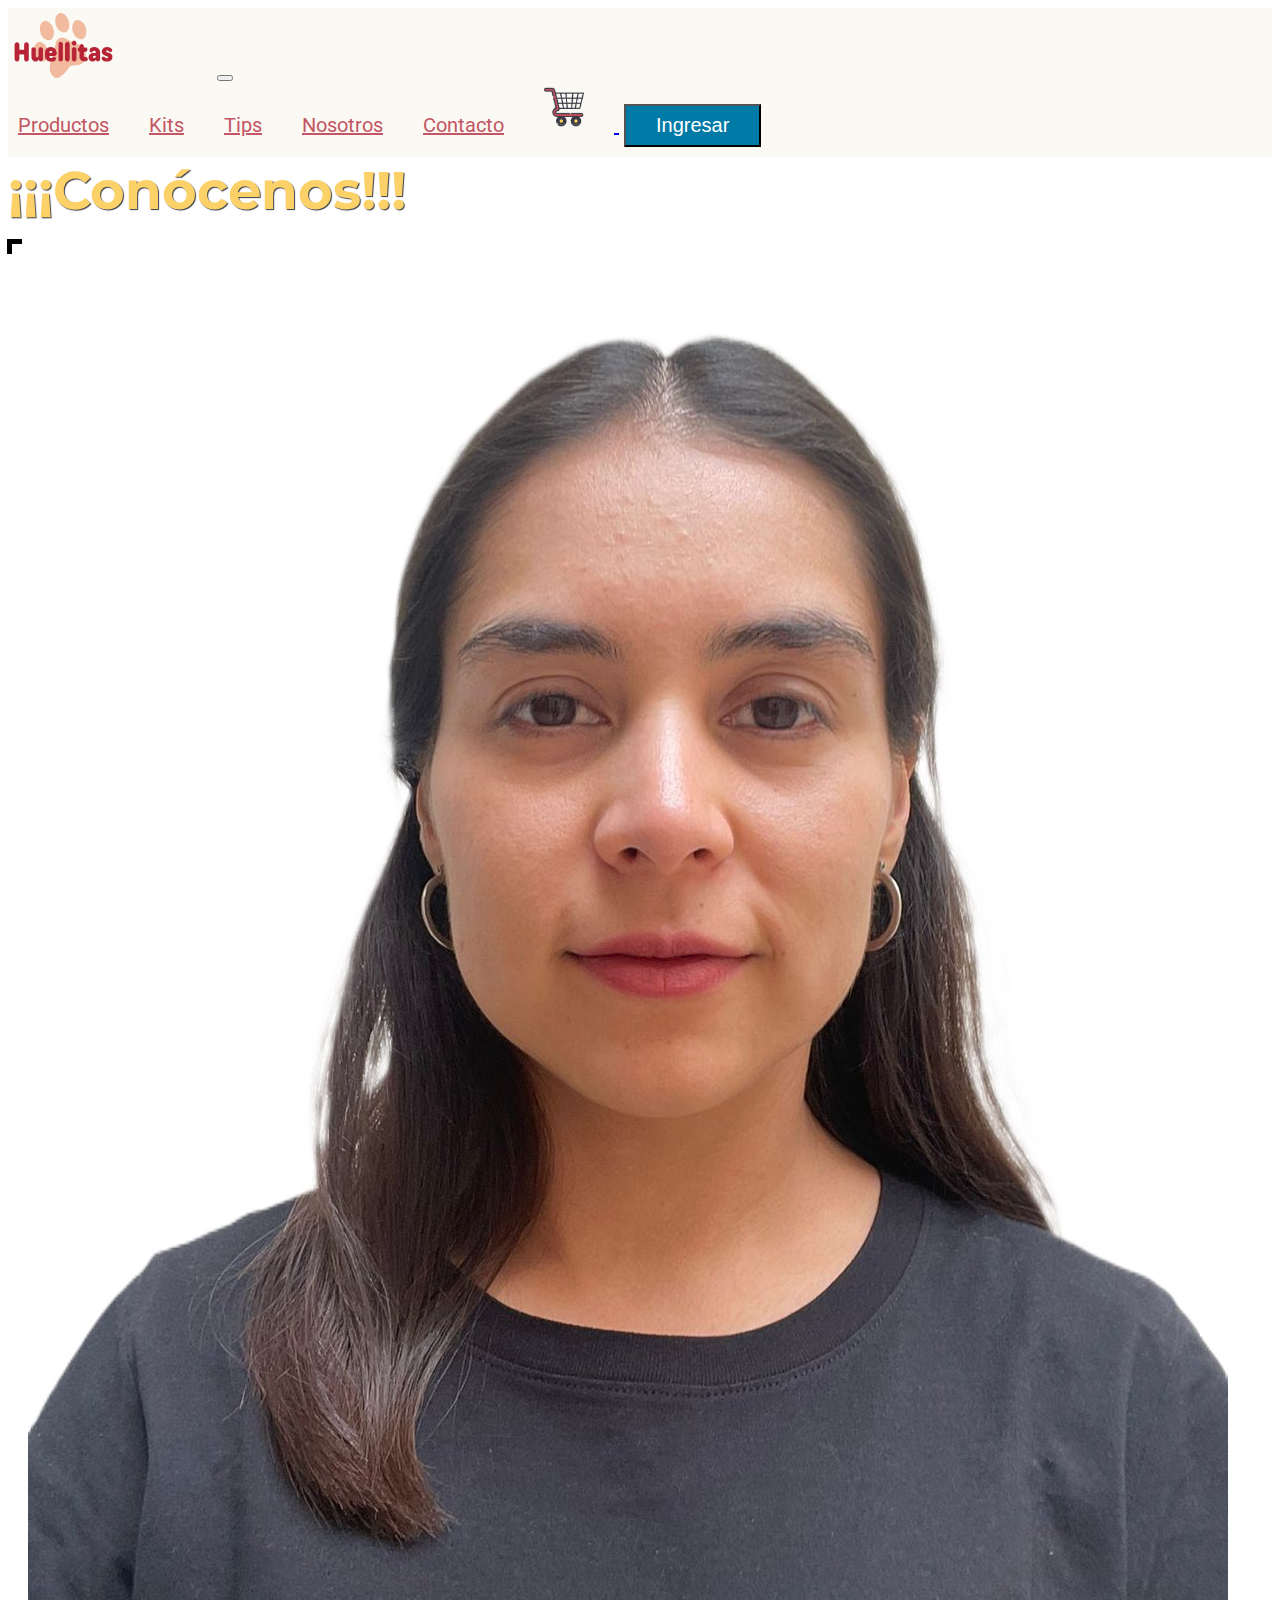
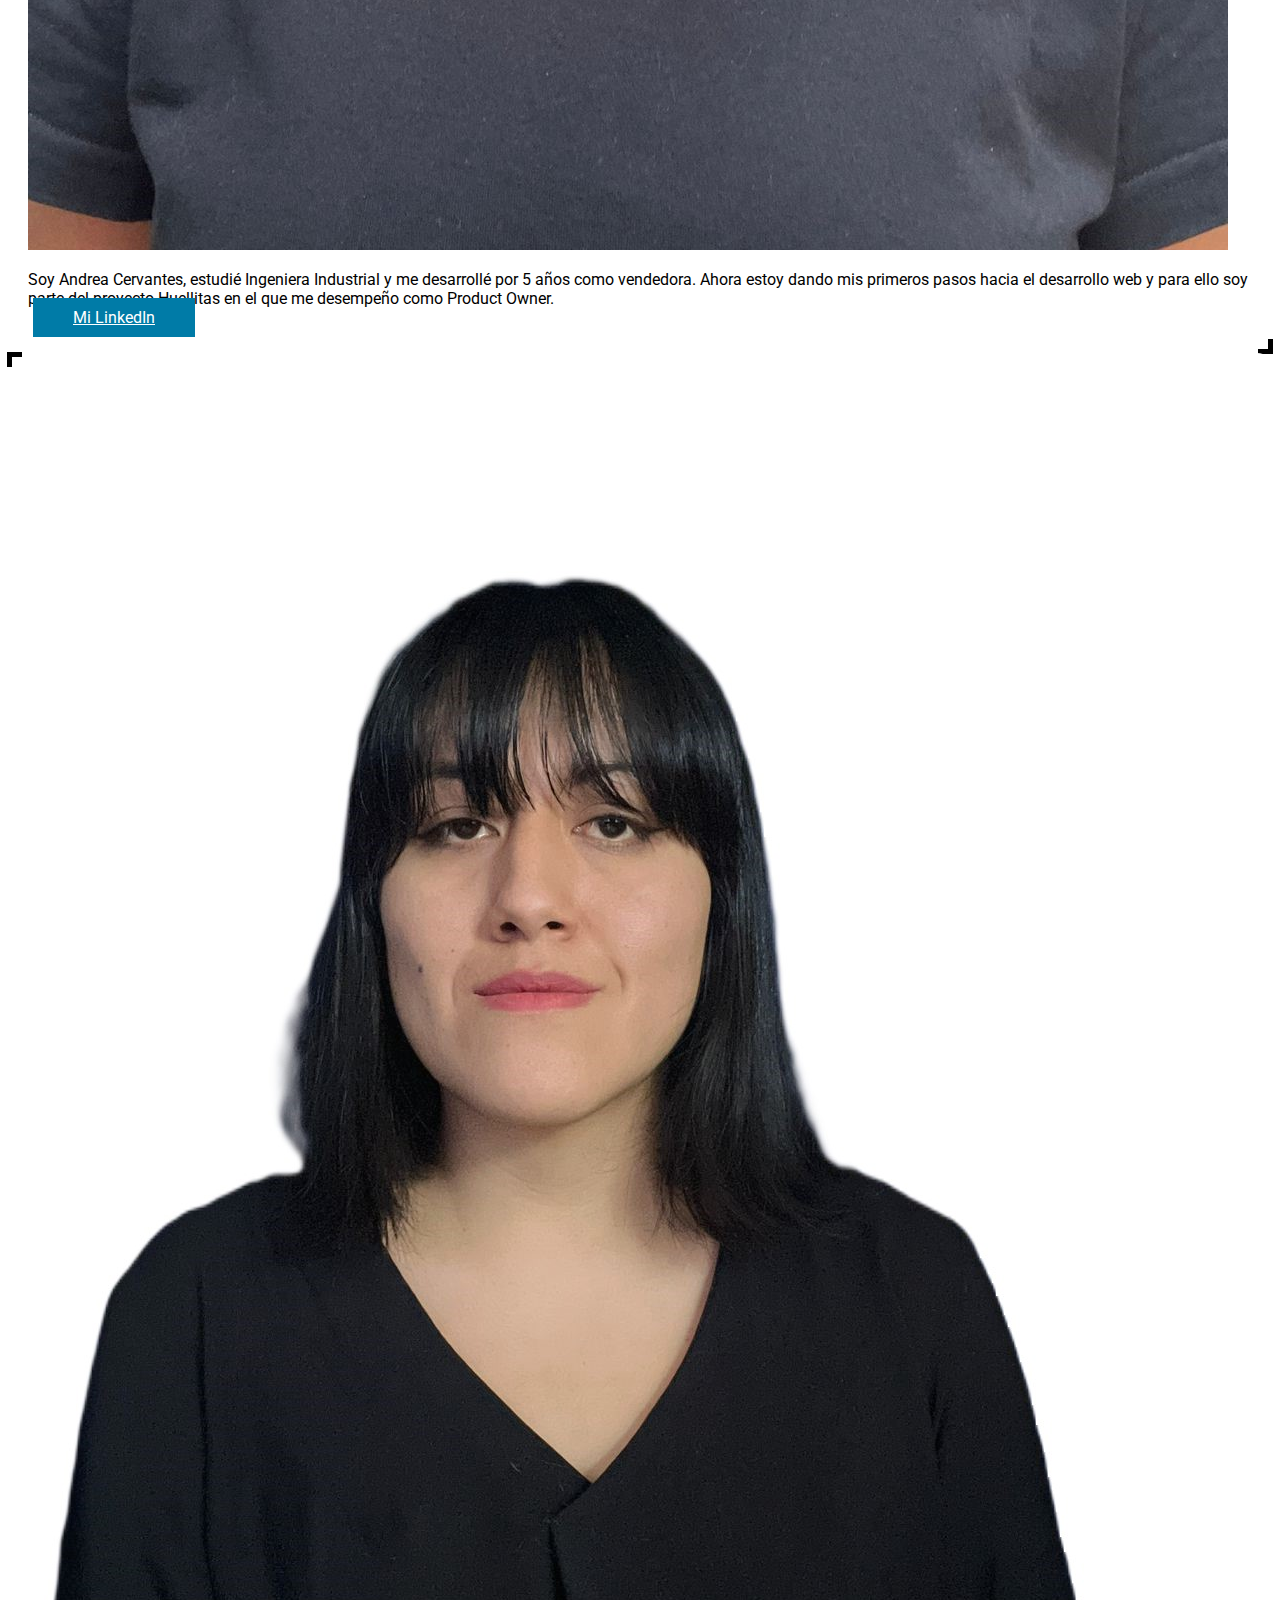
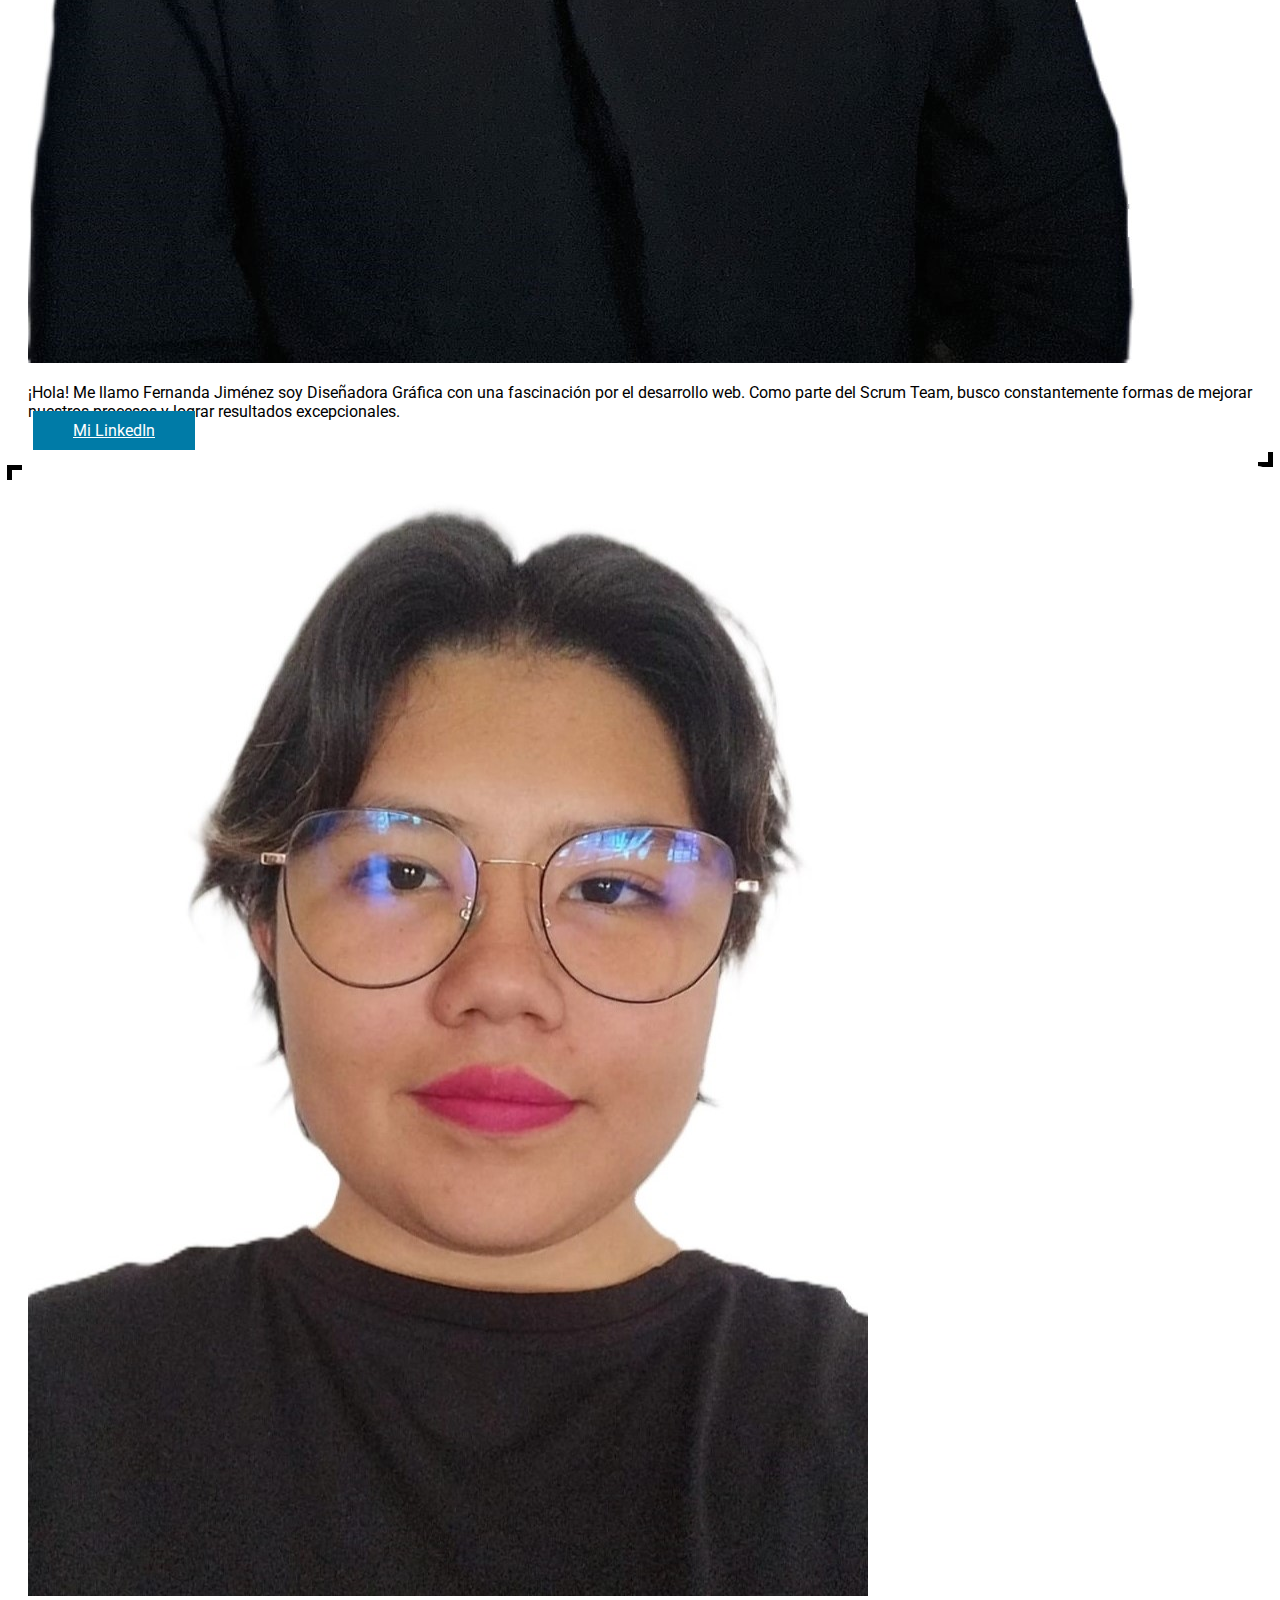
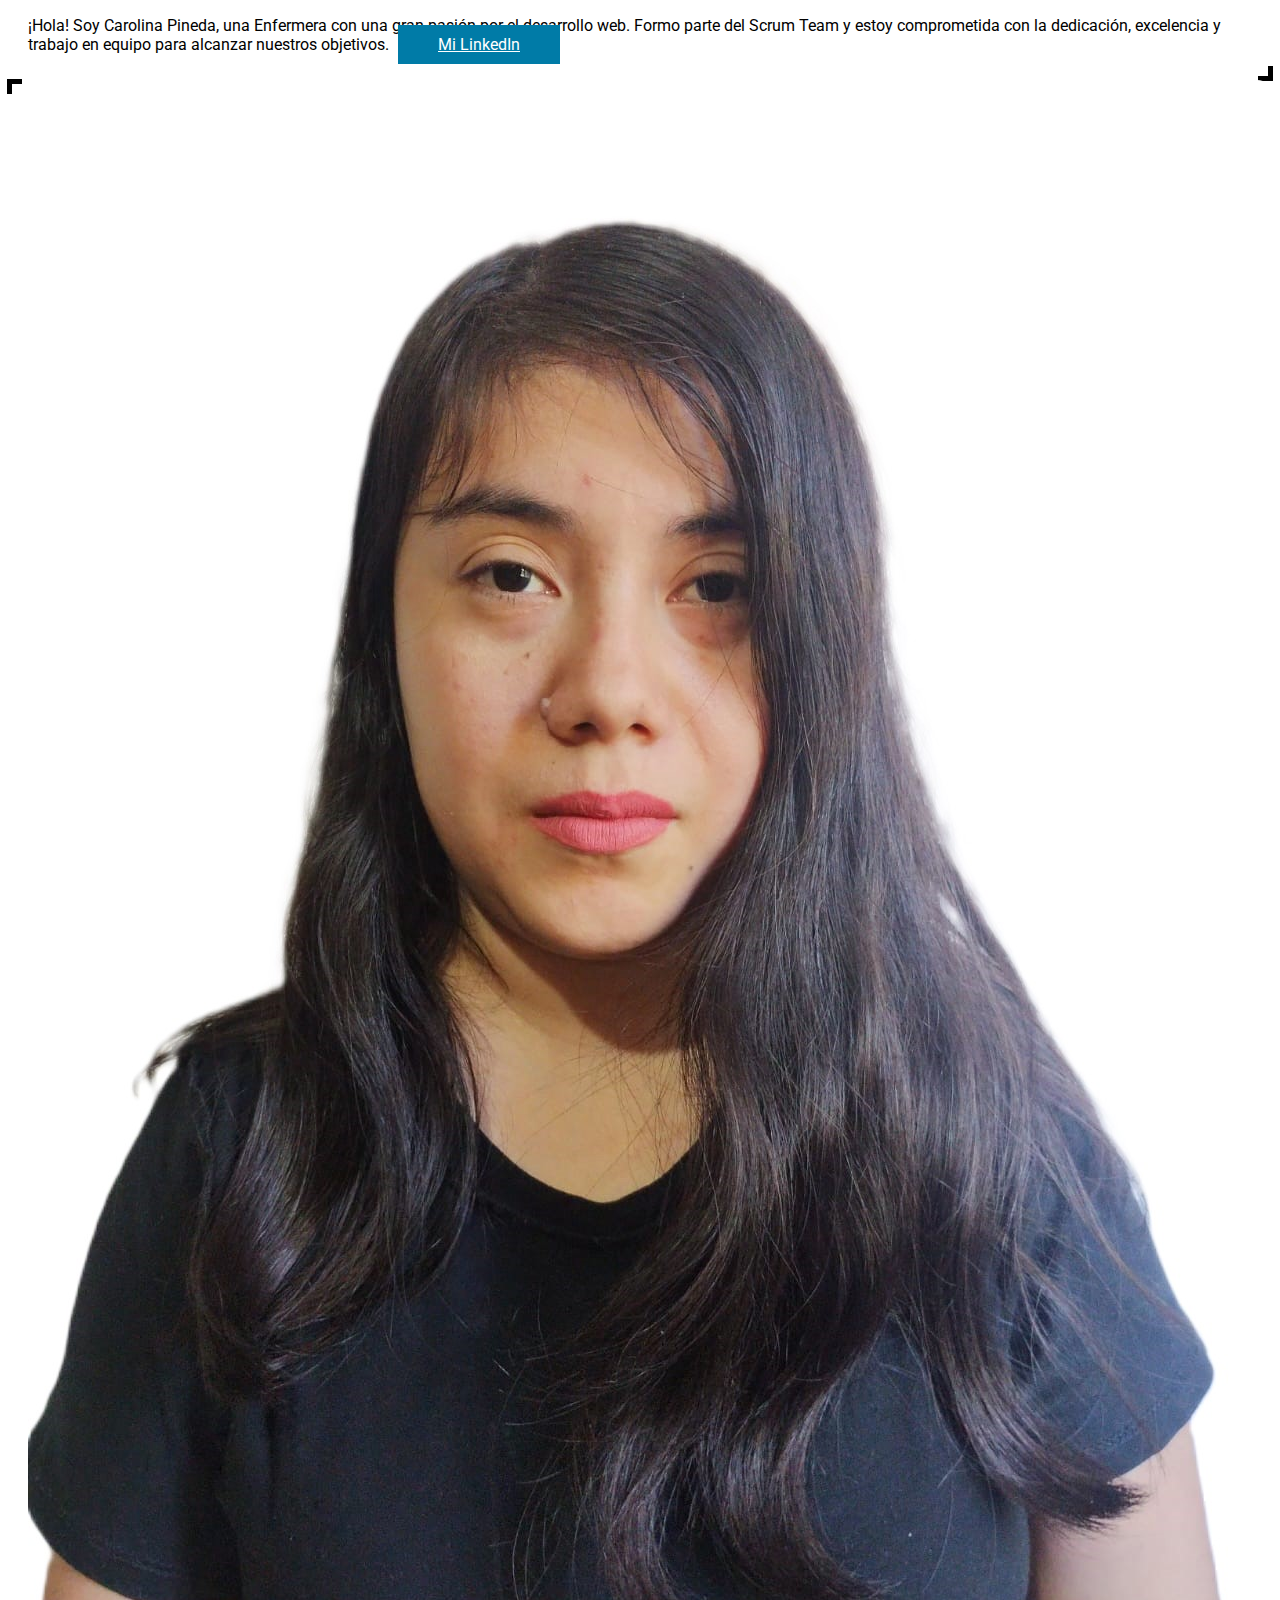
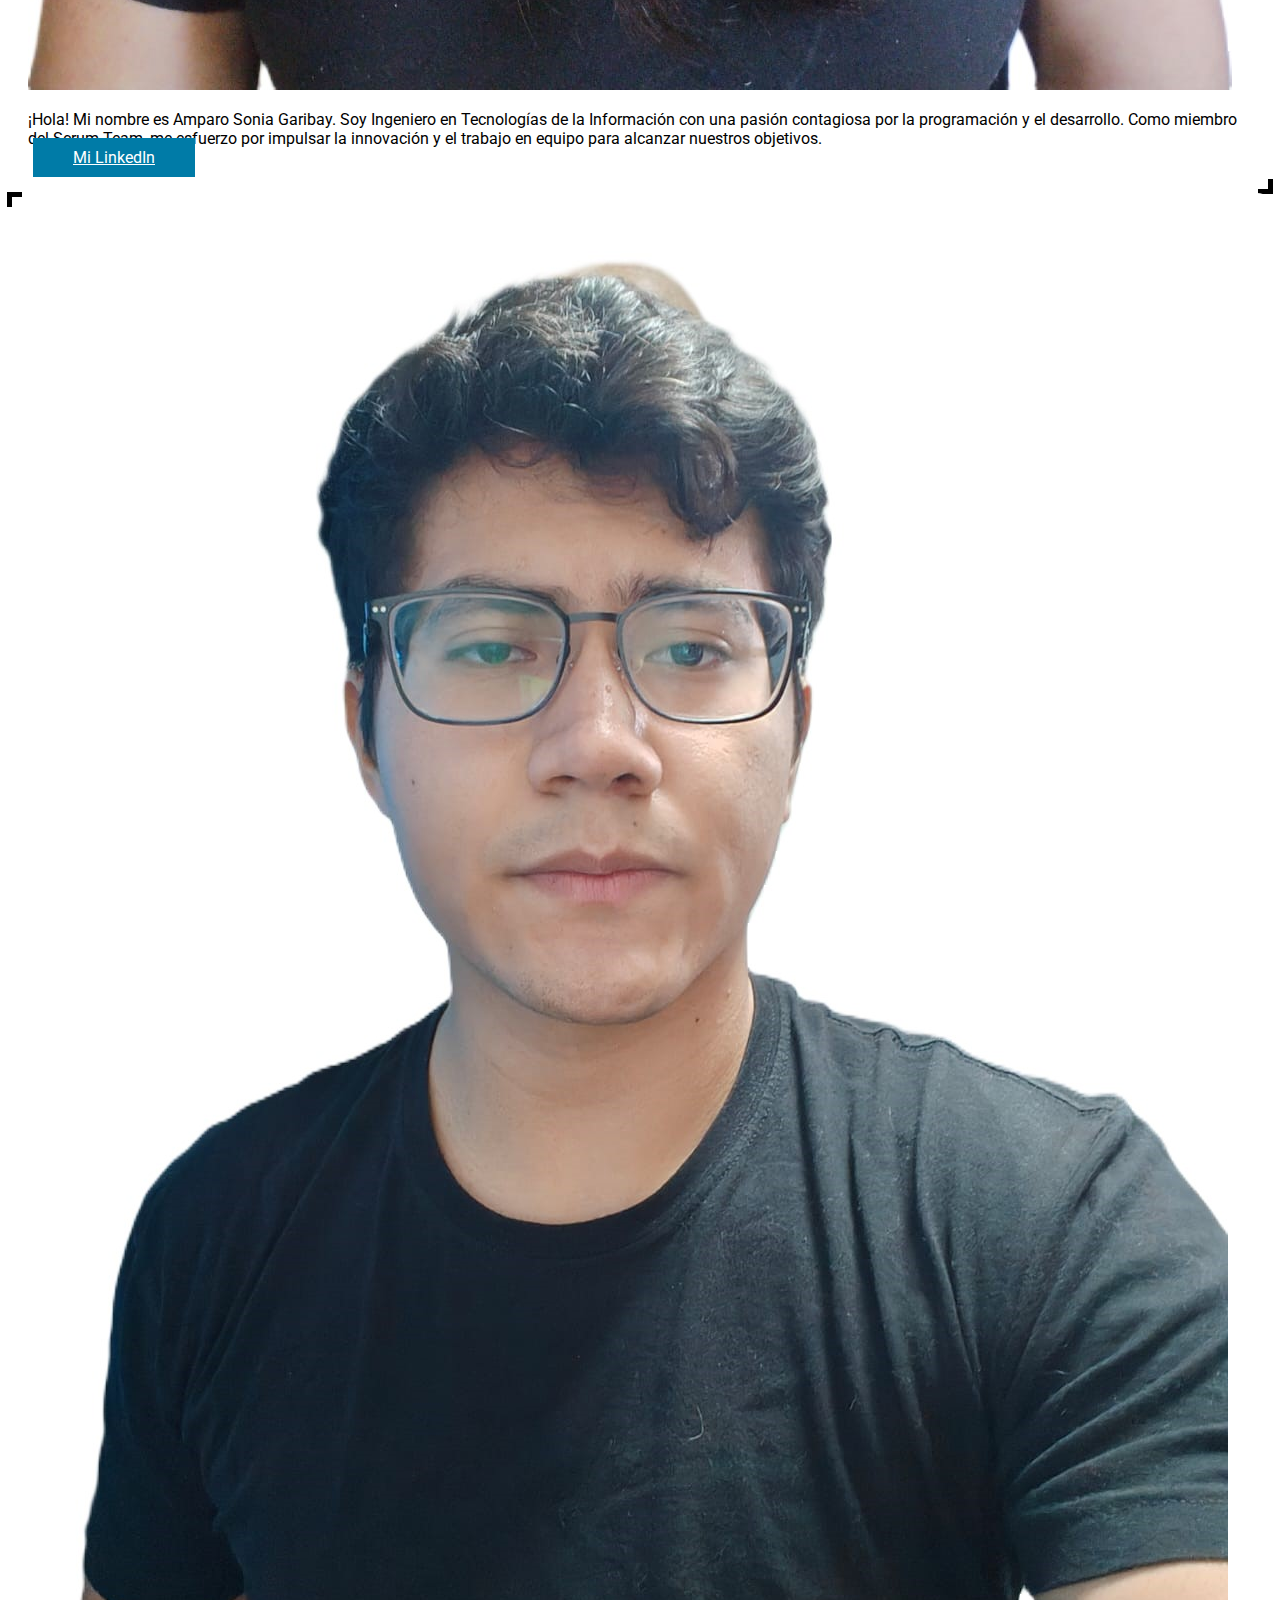
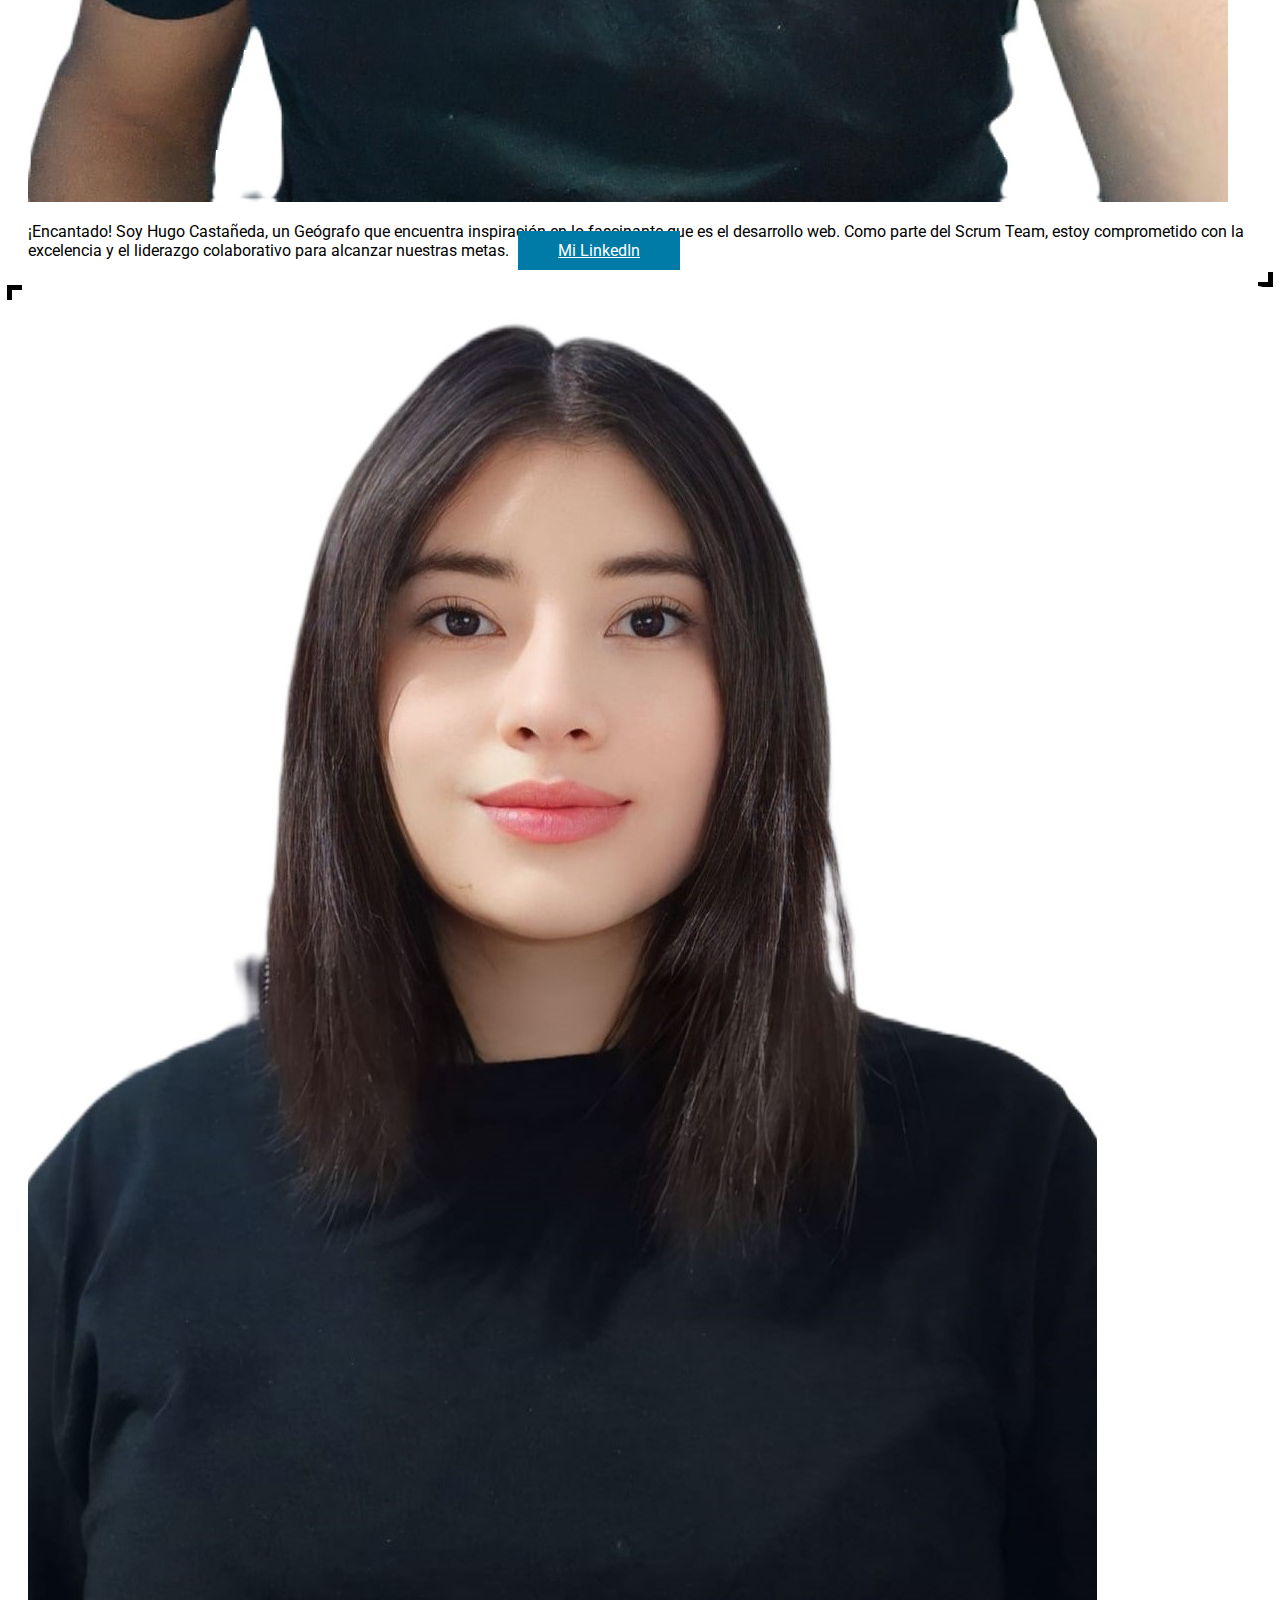
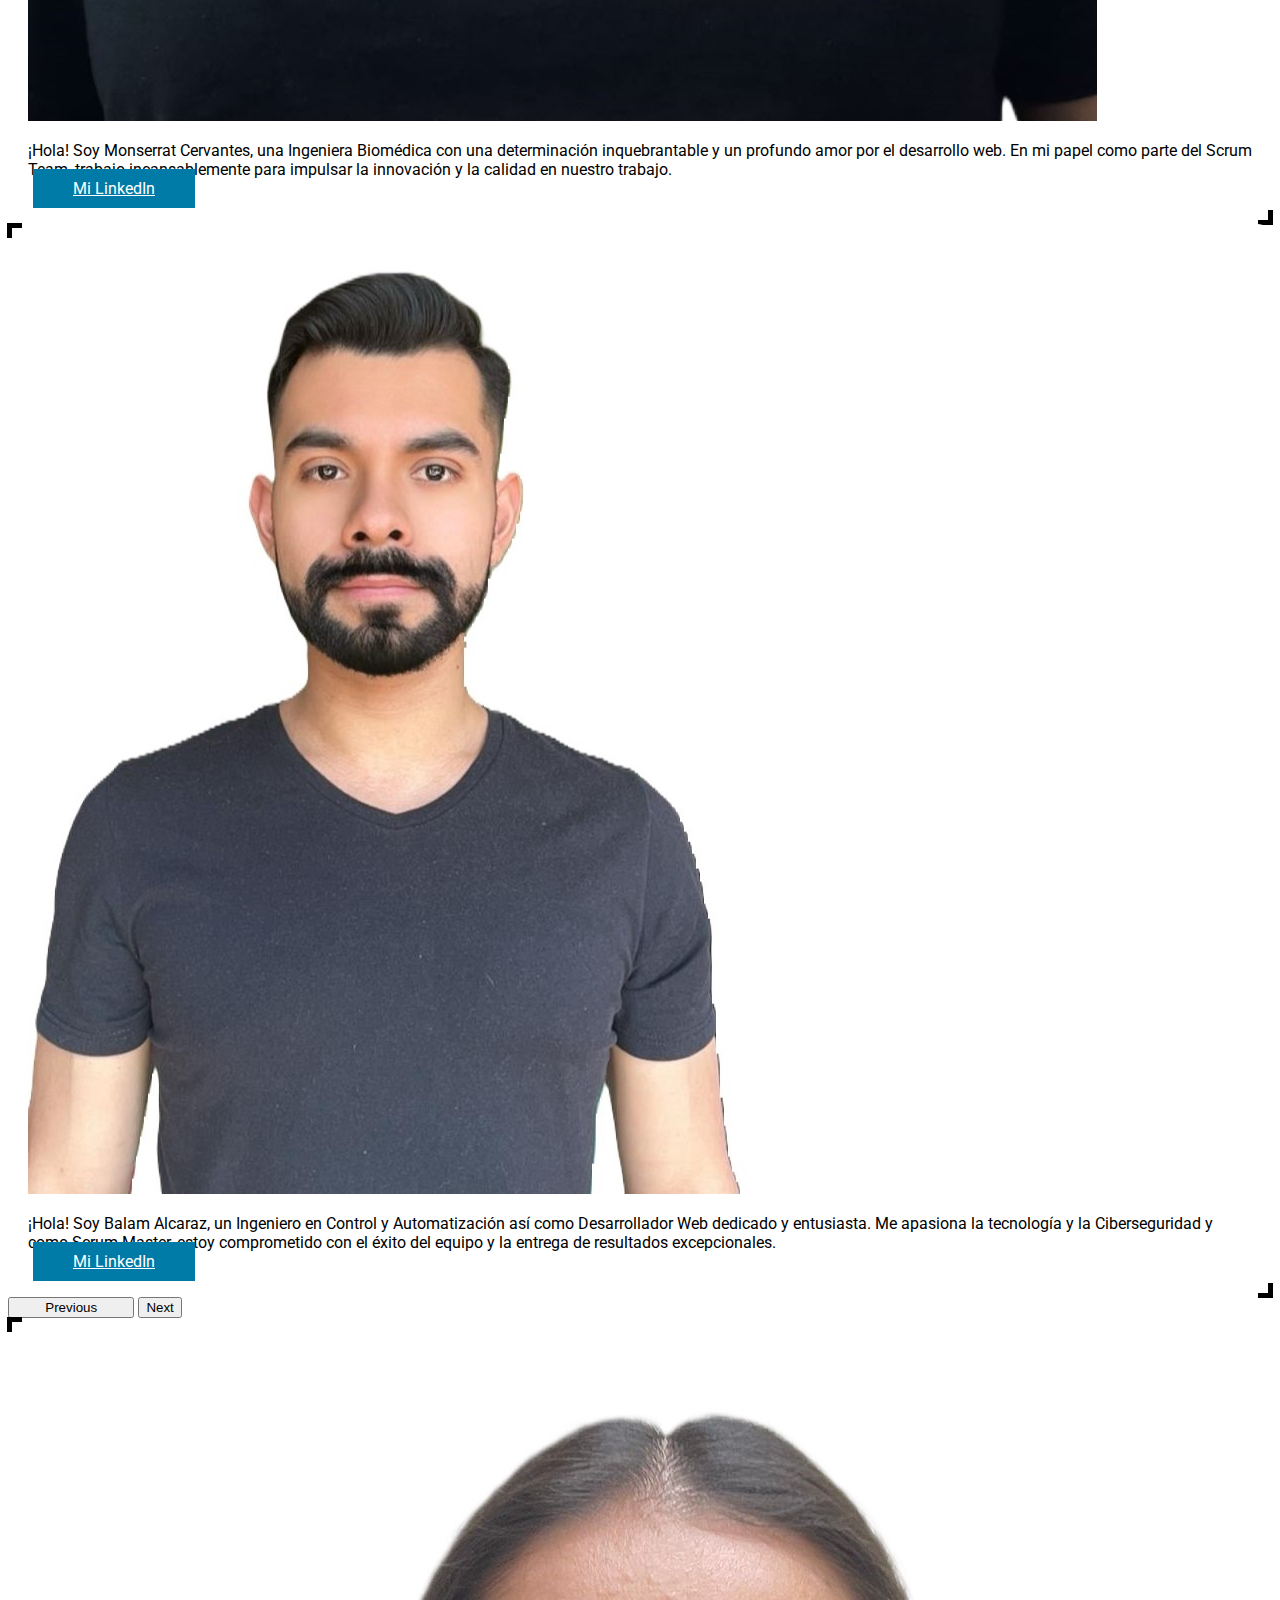
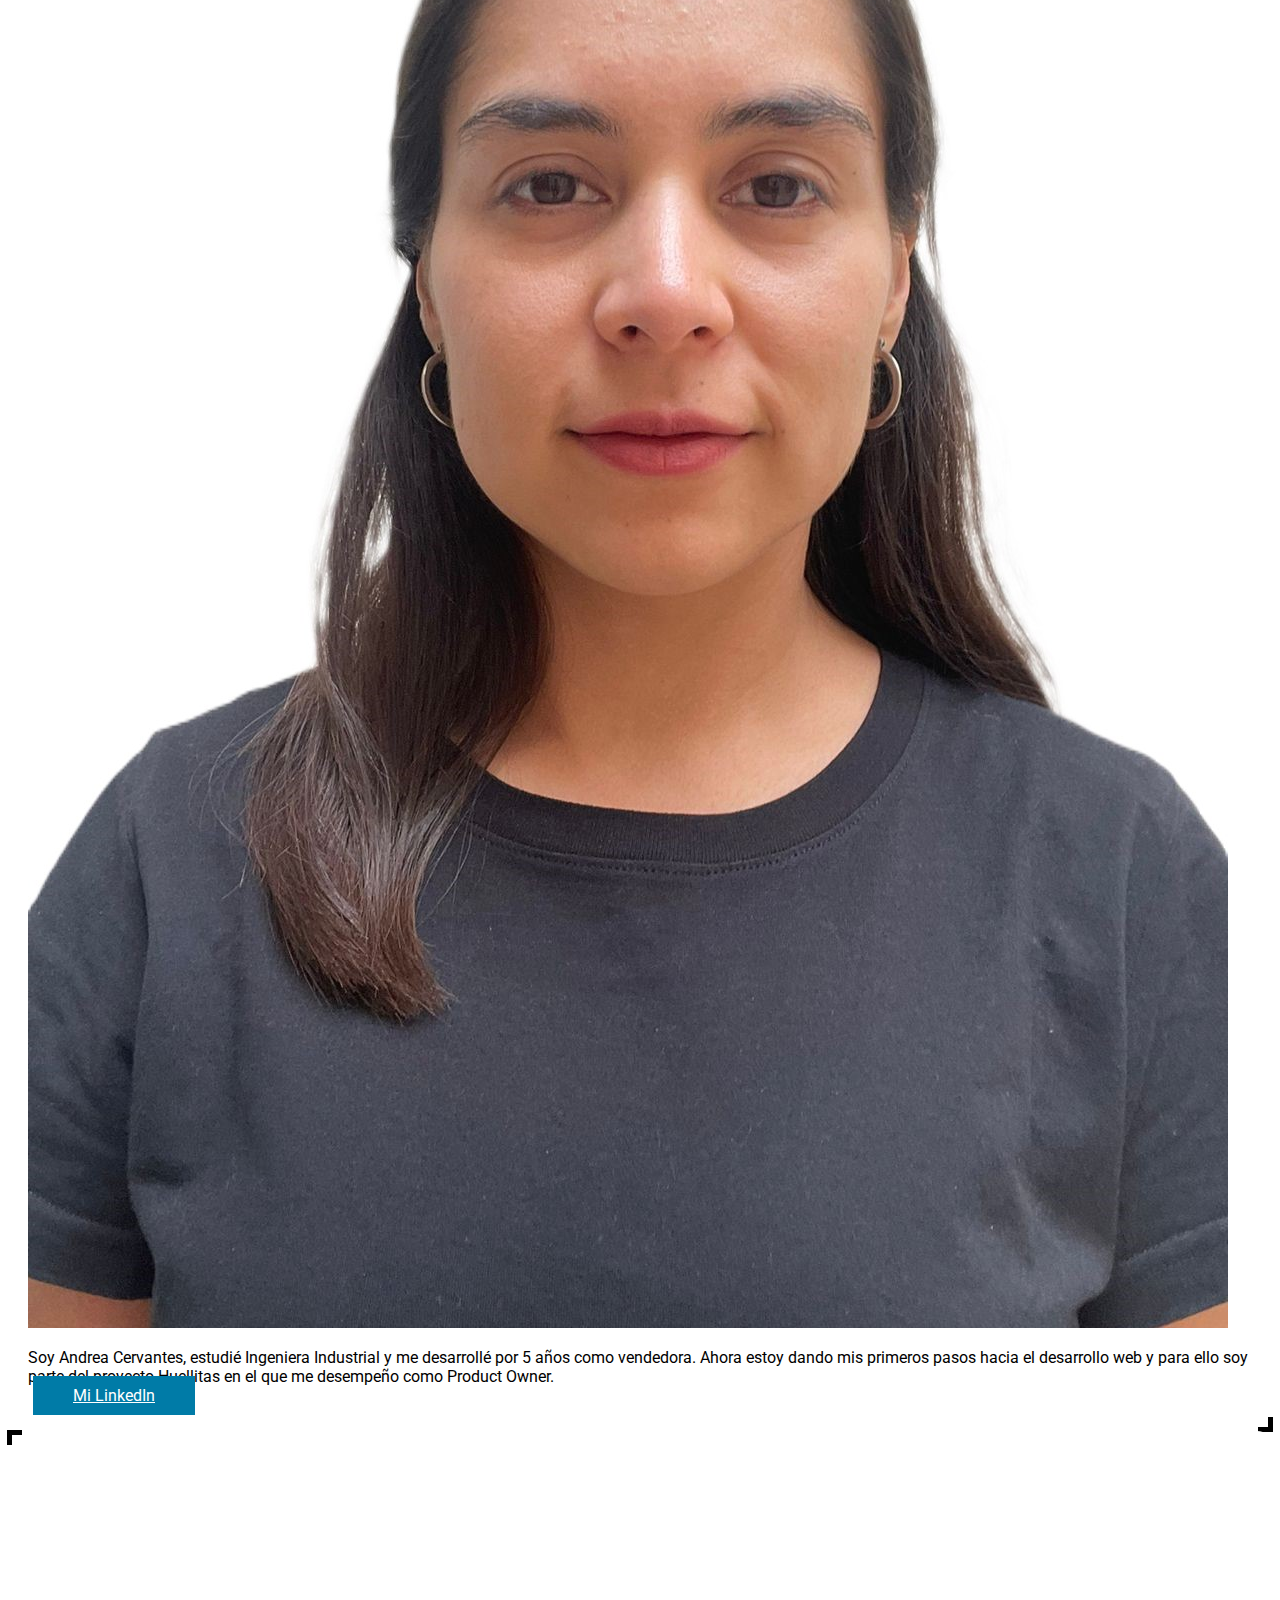
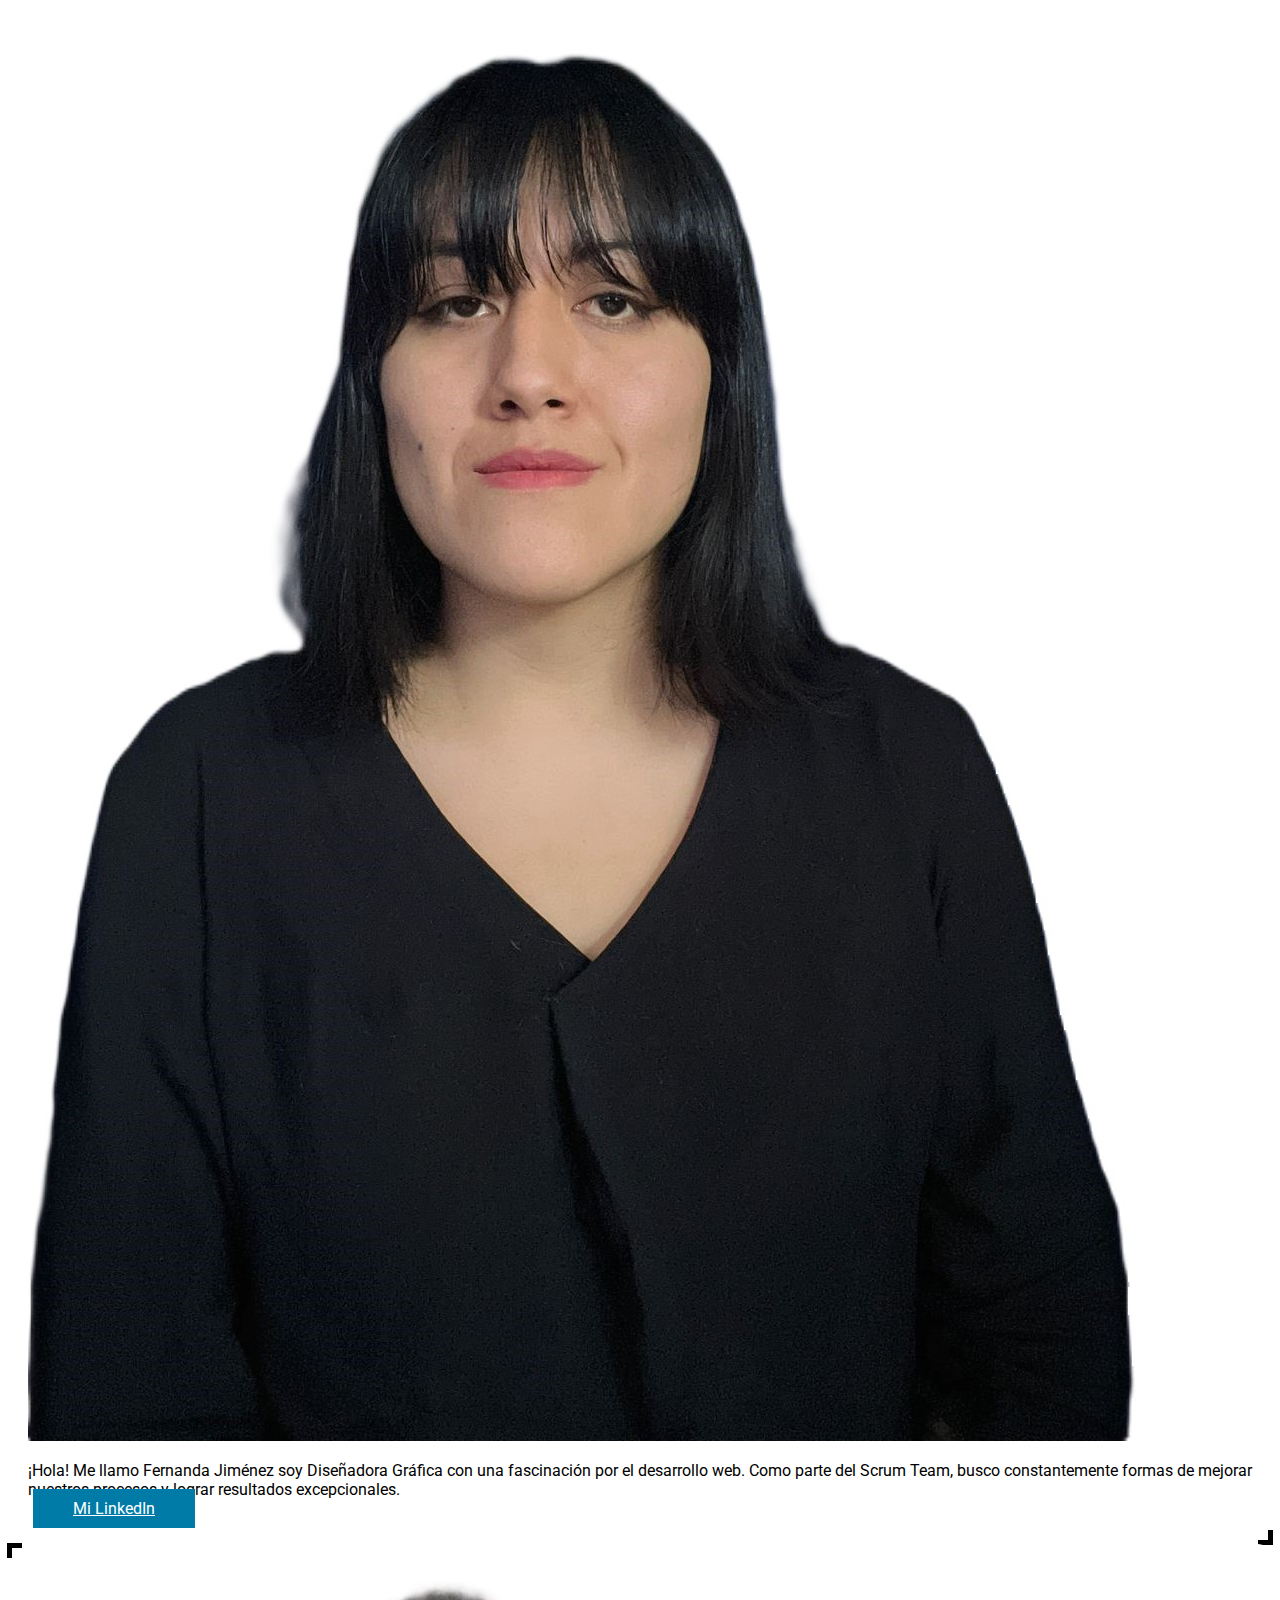
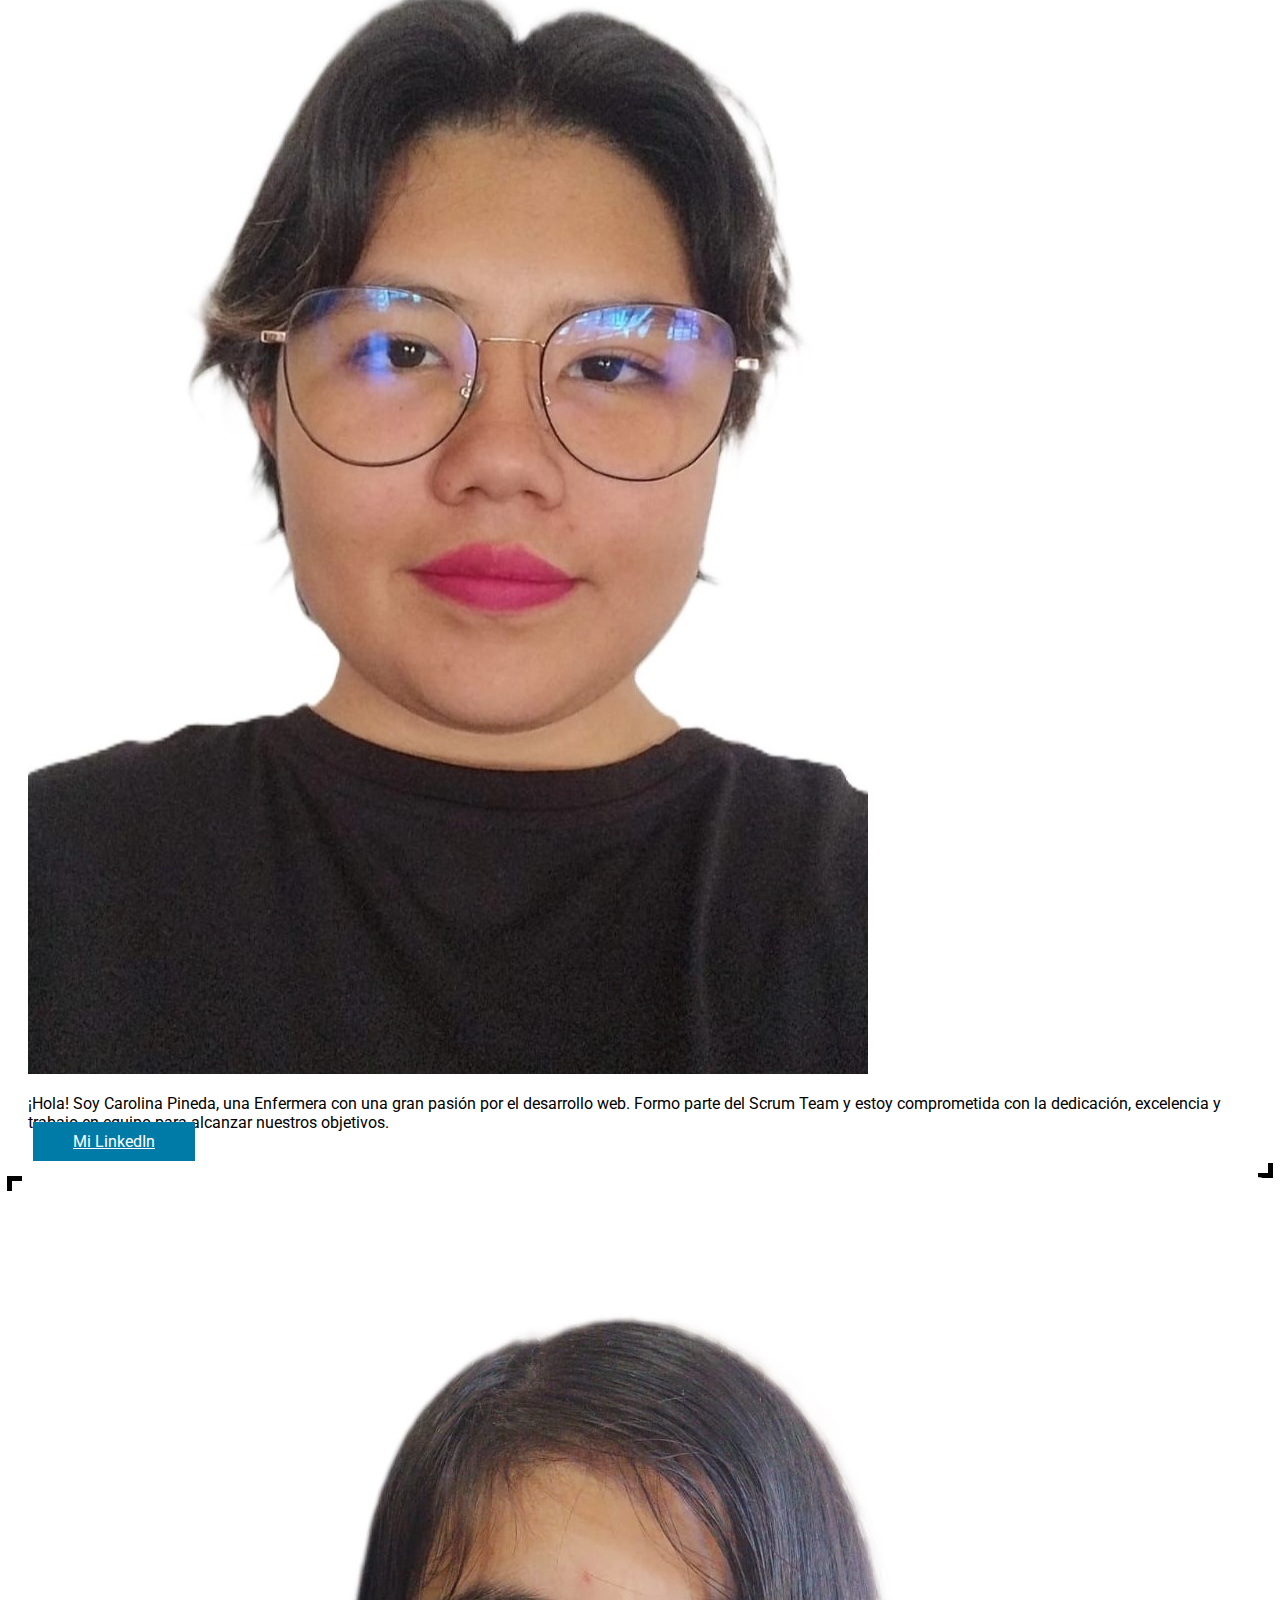
==== commit a543adb2: "Merge branch 'develop' of github.com:balcaraza/Huellitas-PI into maquetado_baa" ====
--- a/acercaNosotros.html
+++ b/acercaNosotros.html
@@ -51,6 +51,7 @@
         <div class="collapse navbar-collapse" id="navbarNavAltMarkup">
           <div class="navbar-nav">
             <a class="nav-link" href="catalogo.html" >Productos</a>
+            <a class="nav-link" href="kits.html" >Kits</a>
             <a class="nav-link" href="tipsRapidos.html" >Tips</a>
             <a class="nav-link" href="acercaNosotros.html" >Nosotros</a>
             <a class="nav-link" href="contacto.html">Contacto</a>
@@ -59,7 +60,7 @@
               <!--Imagen carrito de compras-->
             </a>
             <!--Boton para ingresar a la cuenta del usuario-->
-            <a href="./registro.html"  rel="noopener noreferrer">
+            <a href="#"  rel="noopener noreferrer">
               <button type="button" class="btn btn-lg btn-c">Ingresar</button>
             </a>
           </div>
@@ -305,7 +306,7 @@
           </h2>
           <div id="collapseOne" class="accordion-collapse collapse show" data-bs-parent="#accordionExample">
             <div class="accordion-body">
-              <p>
+              <p class="text-justify">
                 Nos esforzamos por incrementar la visibilidad de los productores locales y ofrecer una alternativa accesible a productos de calidad para
                 mascotas con manufactura en México, para así promover el bienestar y felicidad de los compañeros de hogar.
               </p>
@@ -328,7 +329,7 @@
           </h2>
           <div id="collapseTwo" class="accordion-collapse collapse" data-bs-parent="#accordionExample">
             <div class="accordion-body">
-              <p>
+              <p class="text-justify">
                 Nuestra visión es convertirnos en la principal tienda en línea para amantes de mascotas en todo el país, distinguiéndonos por nuestra dedicación
                 inquebrantable a la calidad, una amplia gama de productos y un servicio al cliente excepcional. Aspiramos a ser reconocidos como líderes
                 indiscutibles en la industria del comercio electrónico de productos para mascotas, ofreciendo a nuestros clientes acceso sin igual a productos
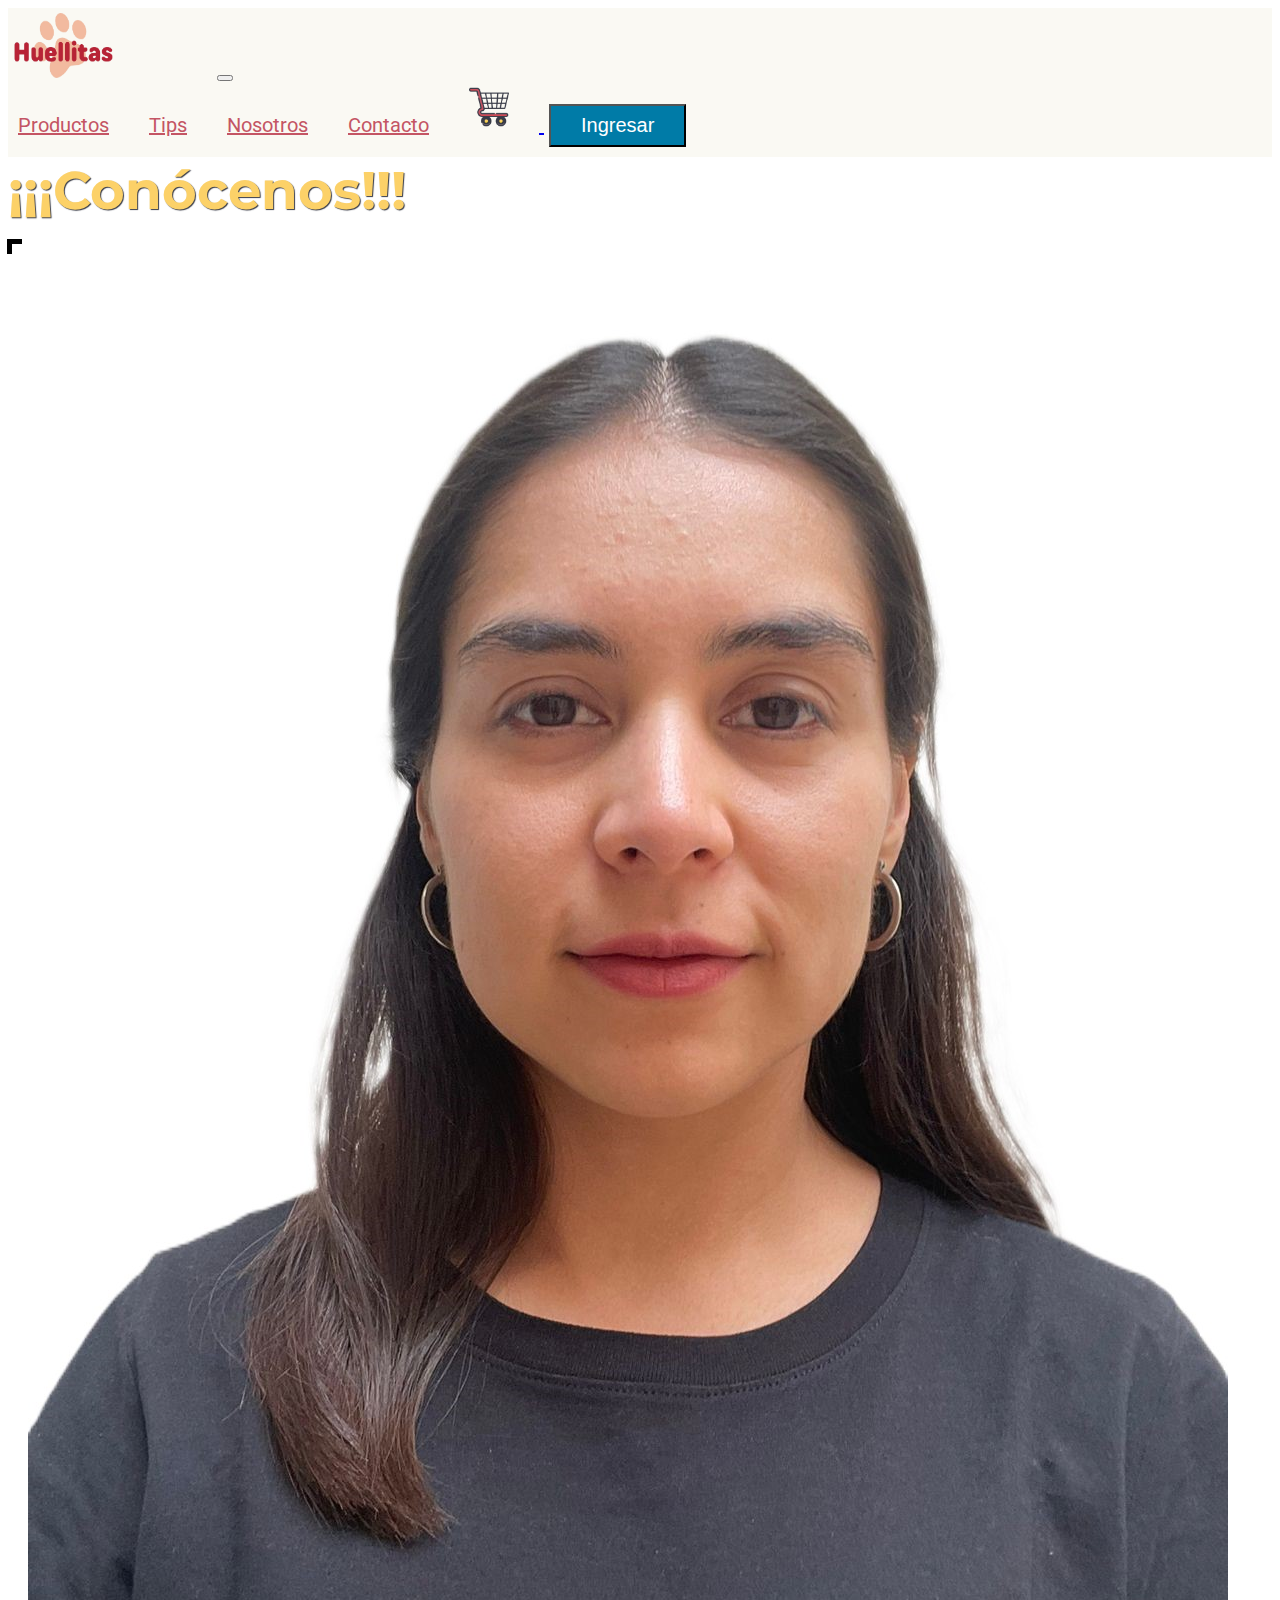
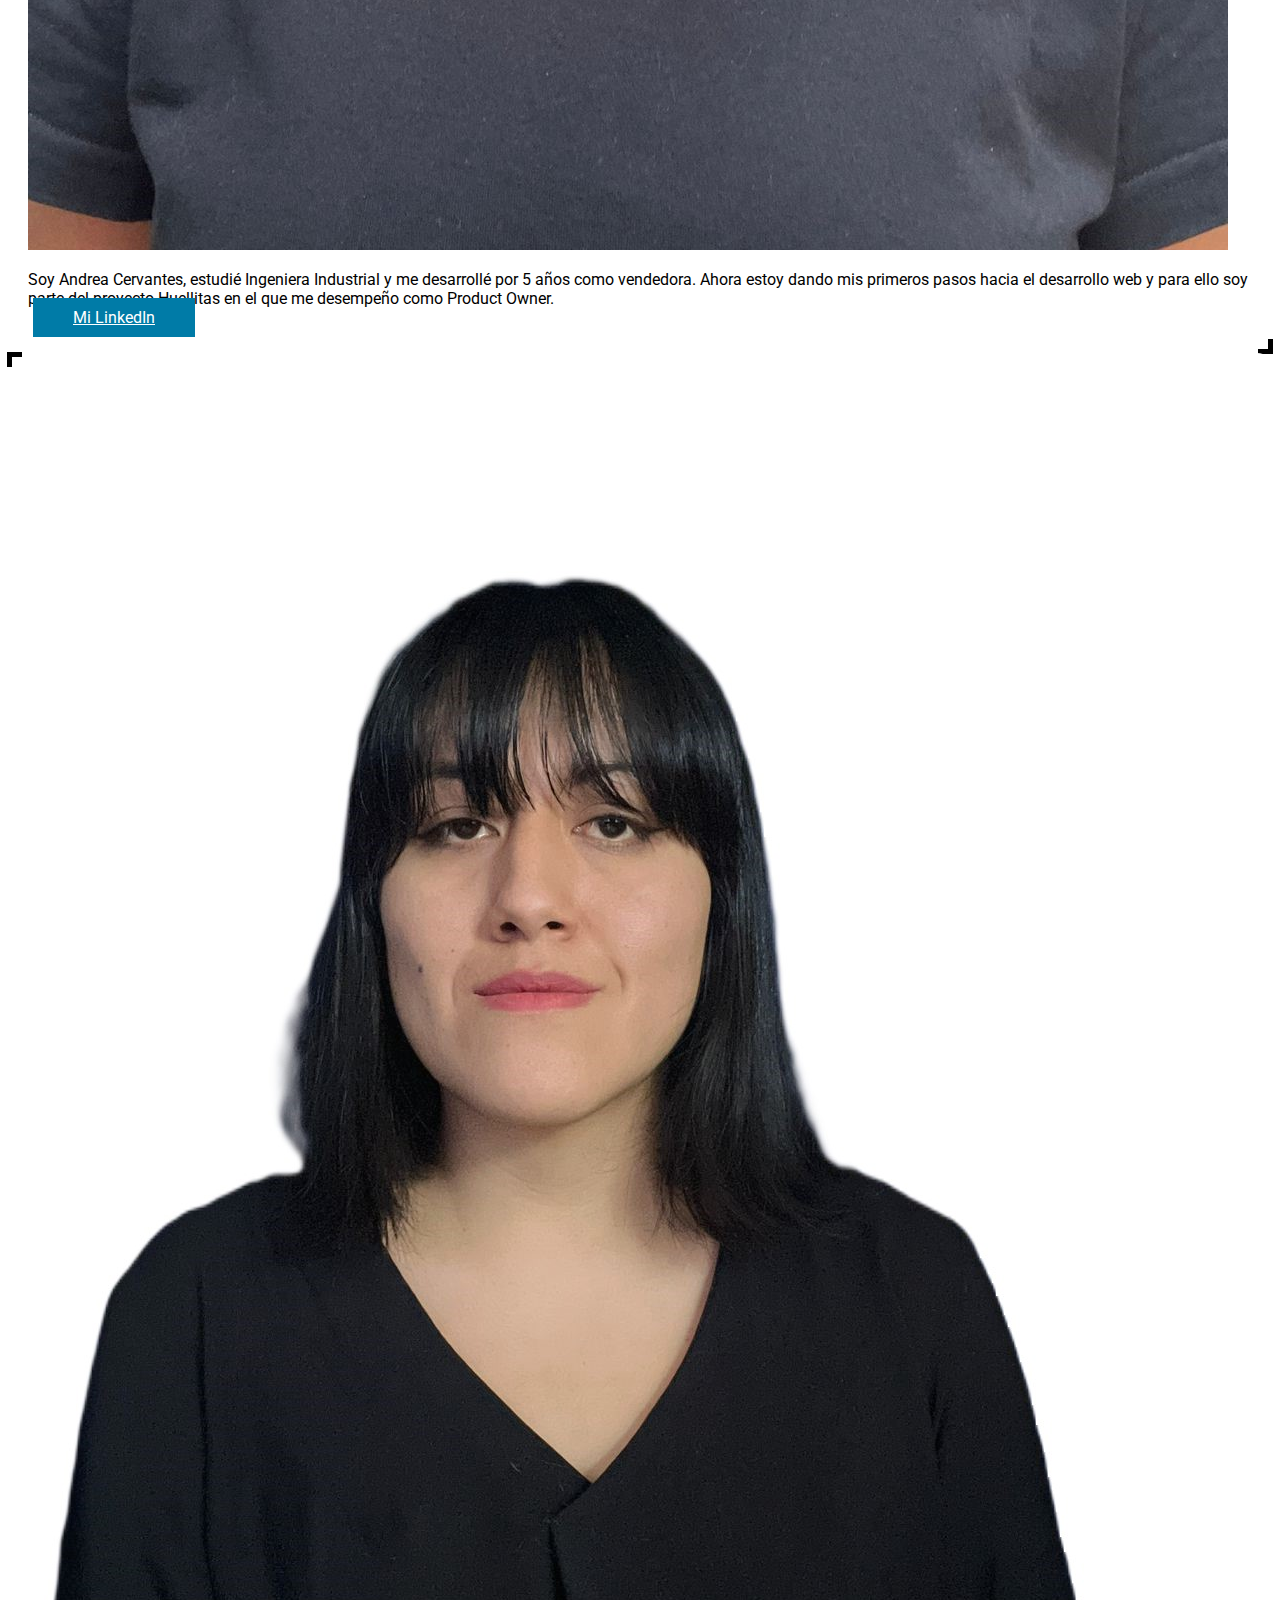
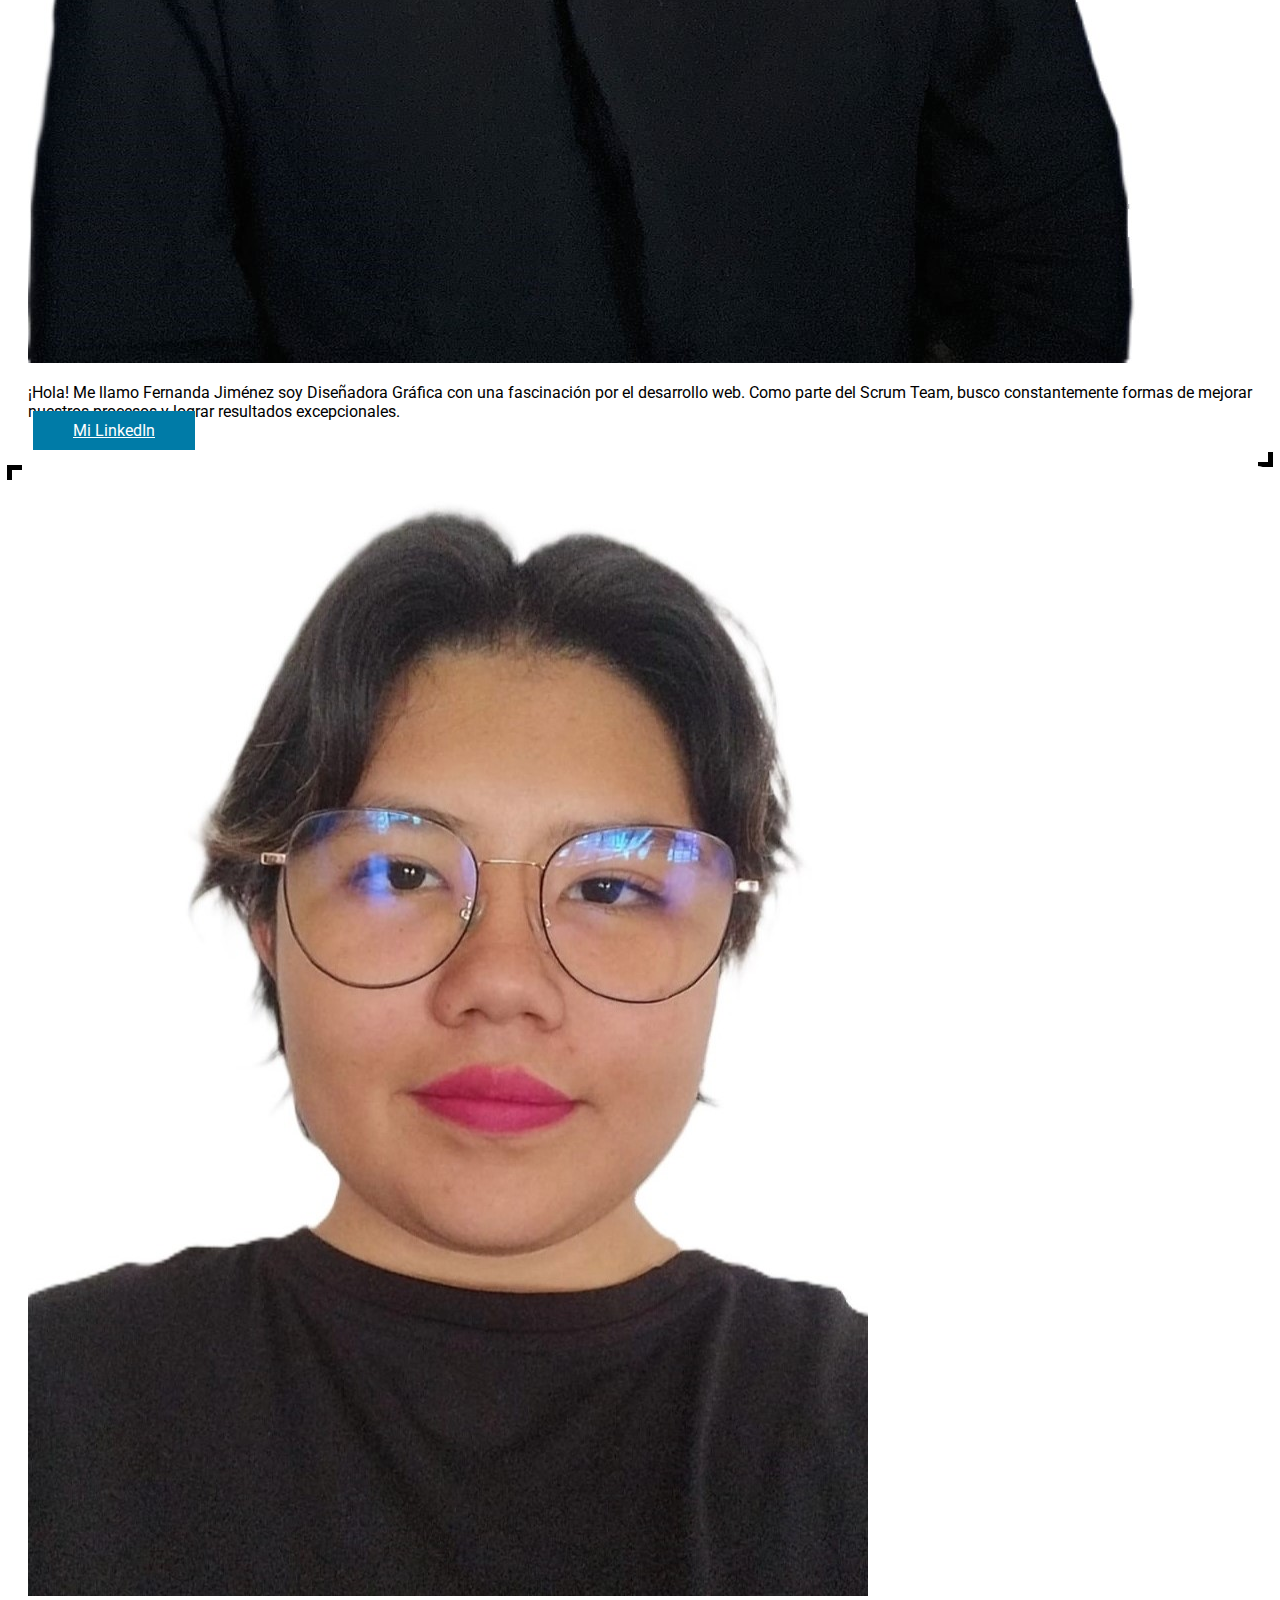
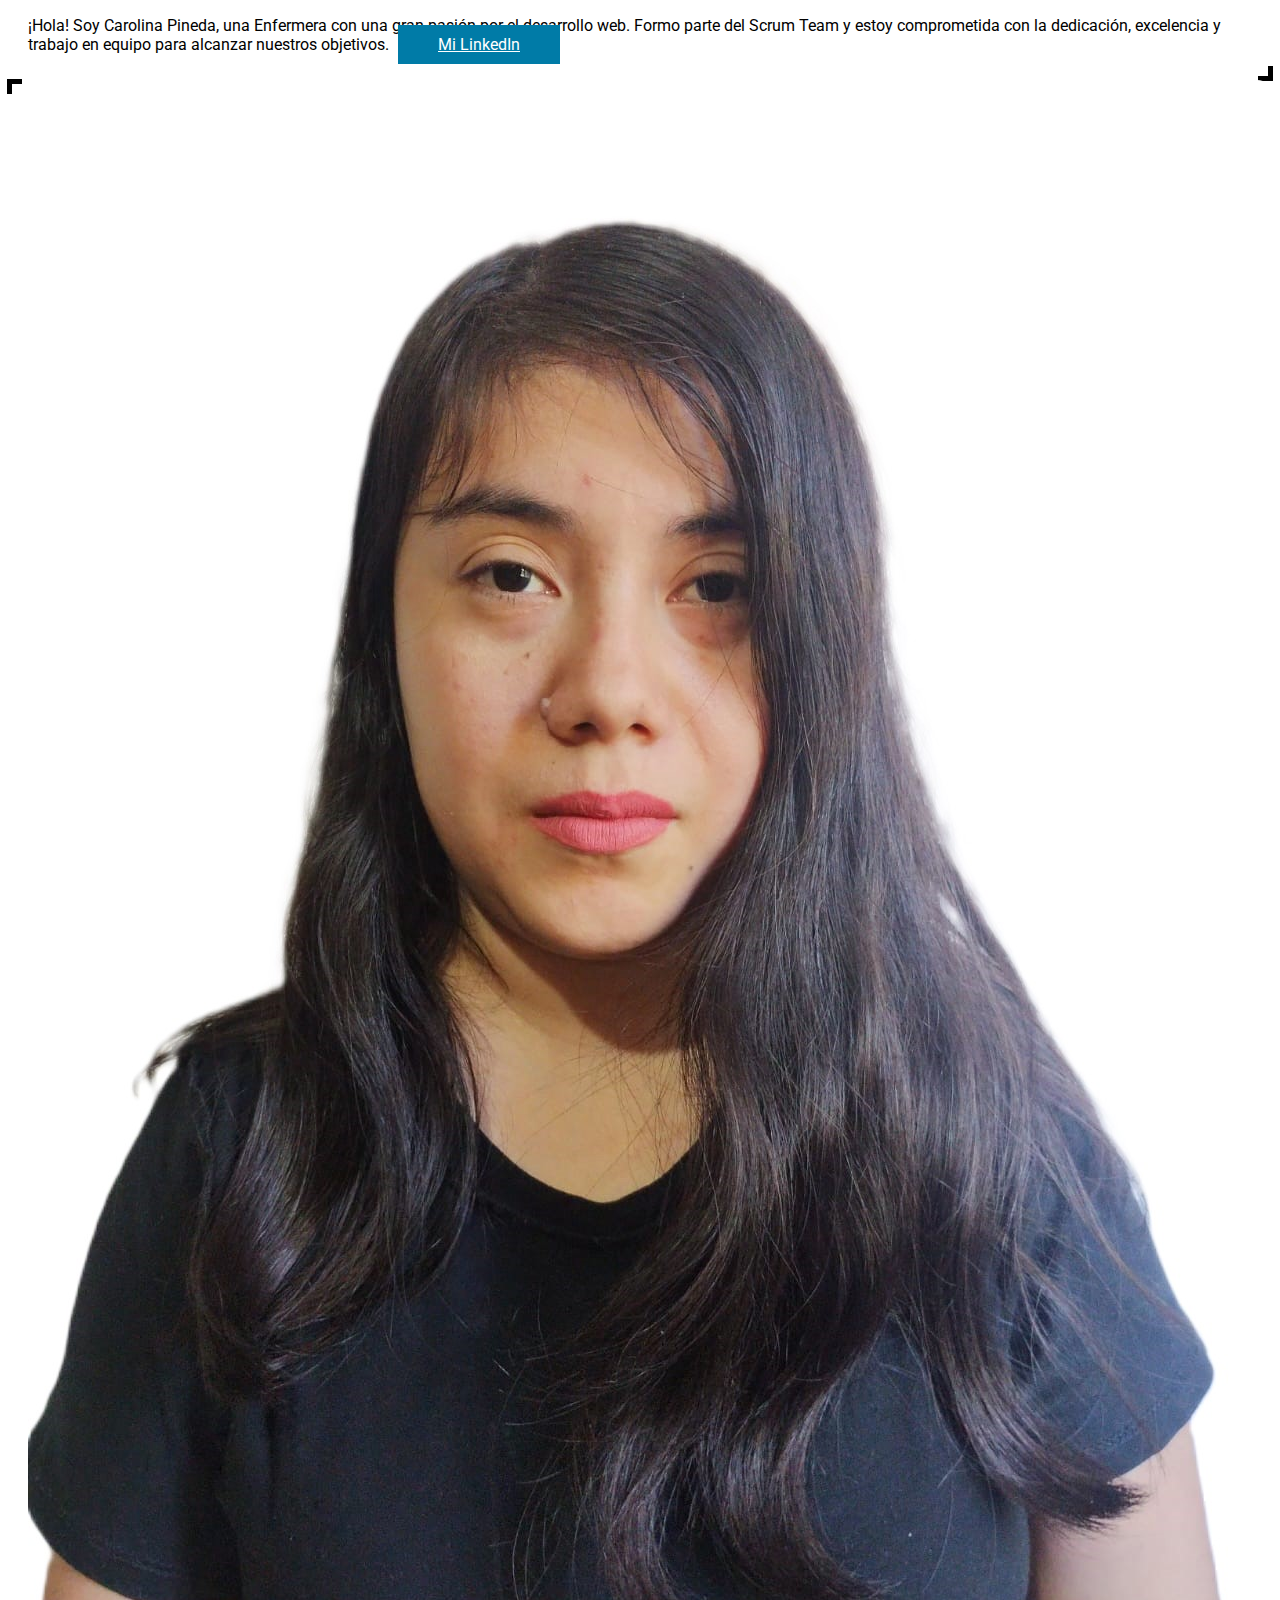
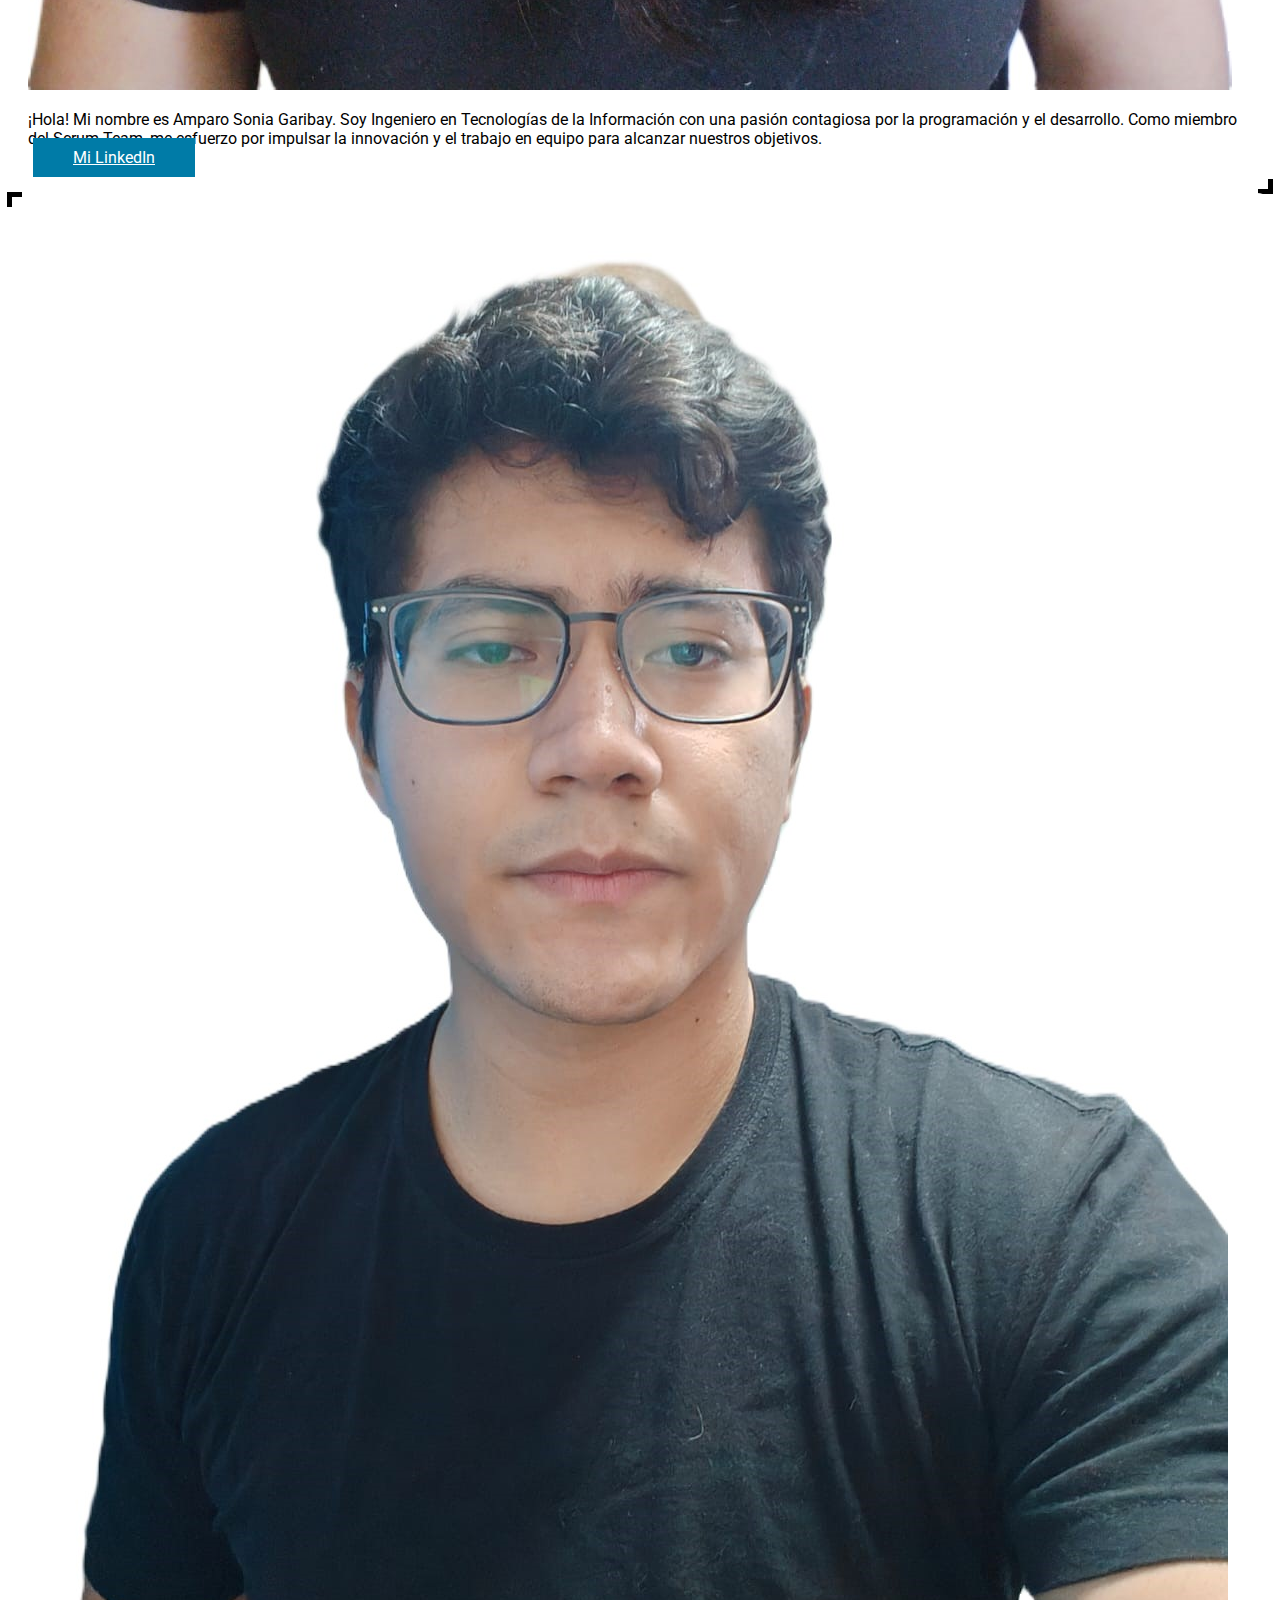
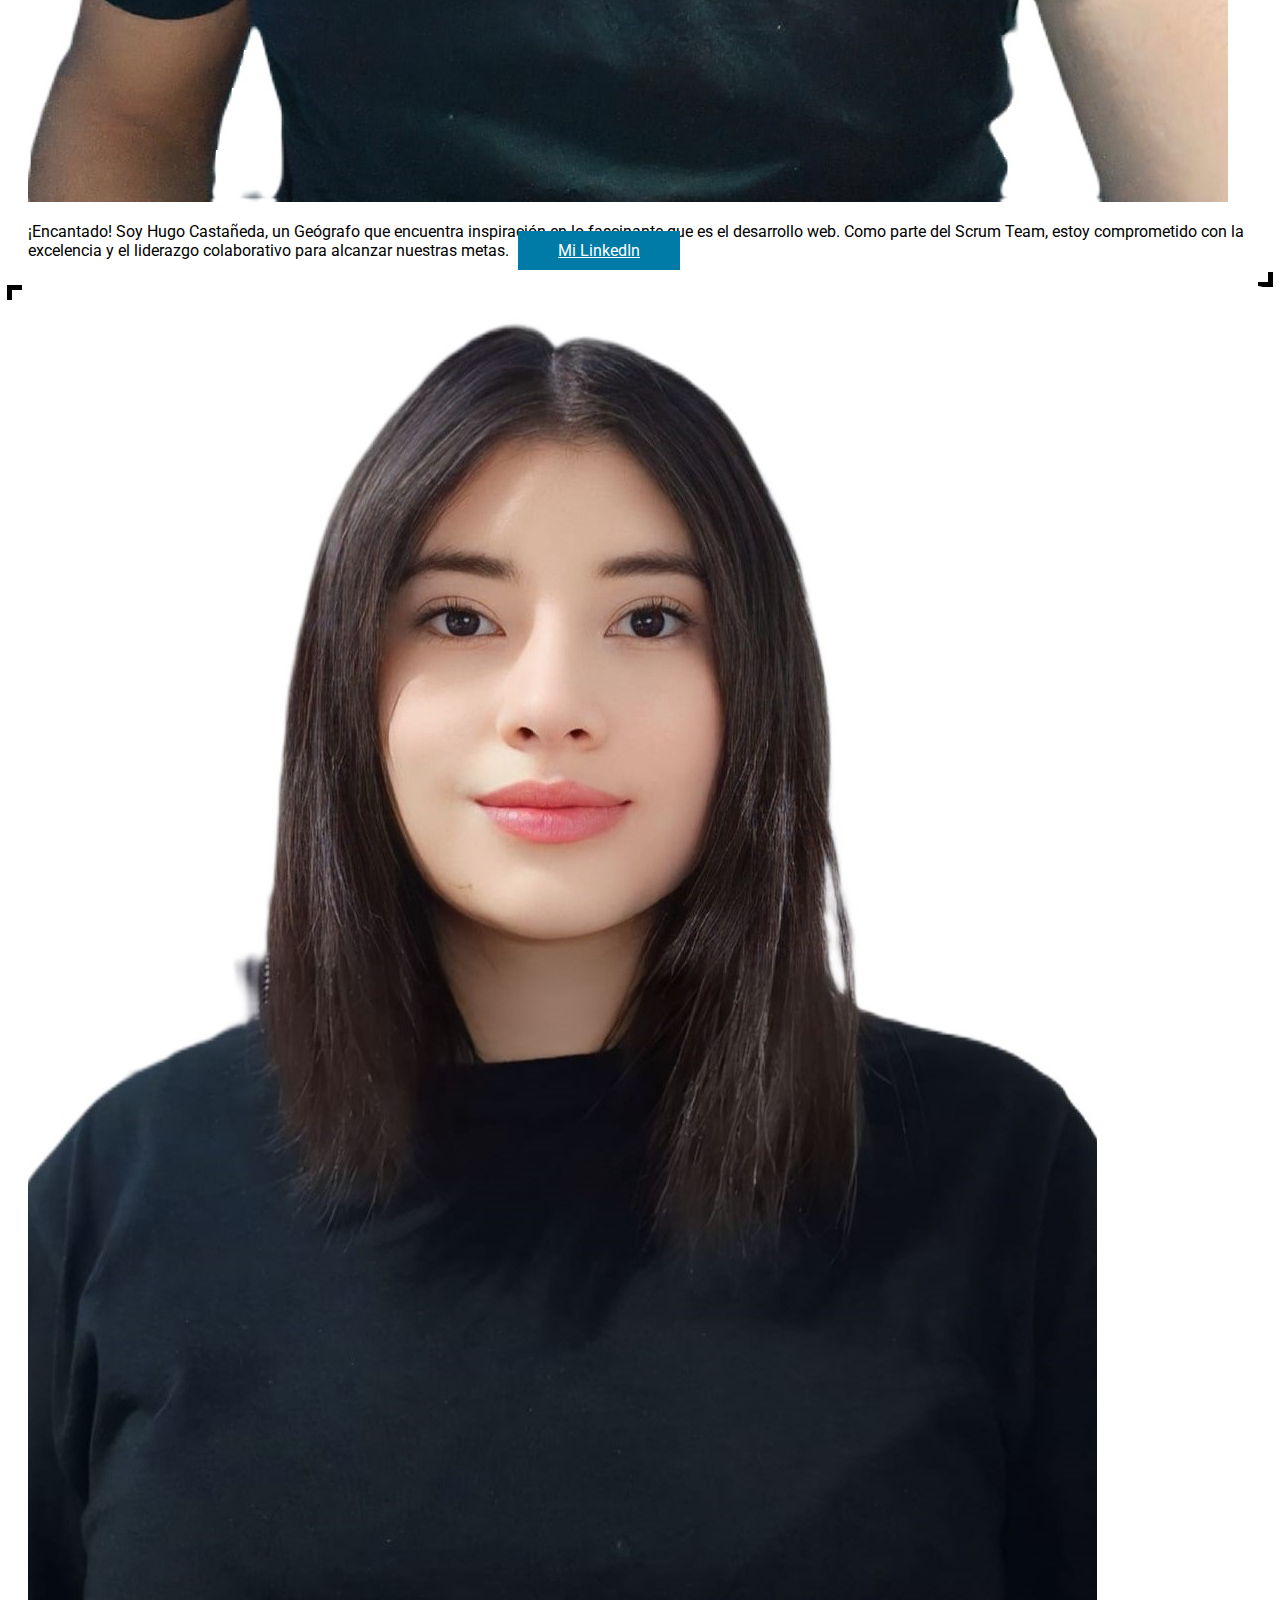
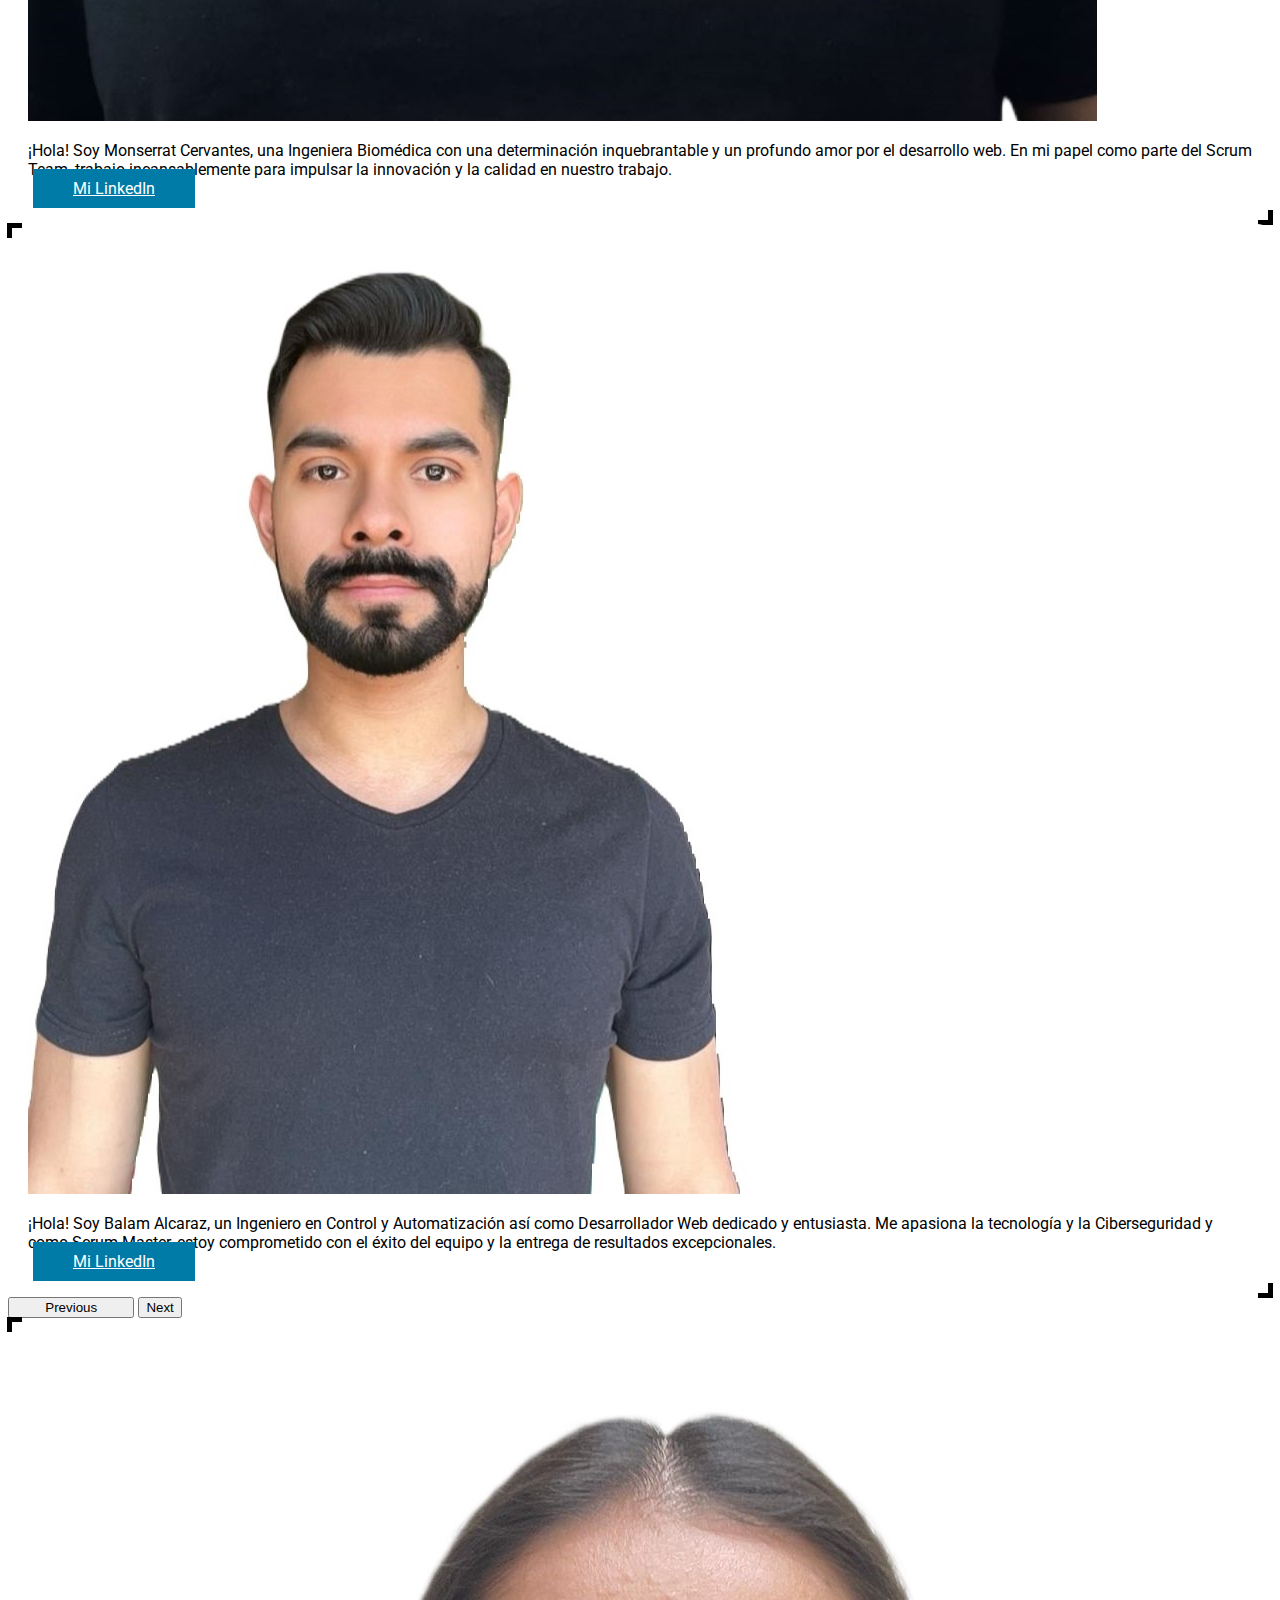
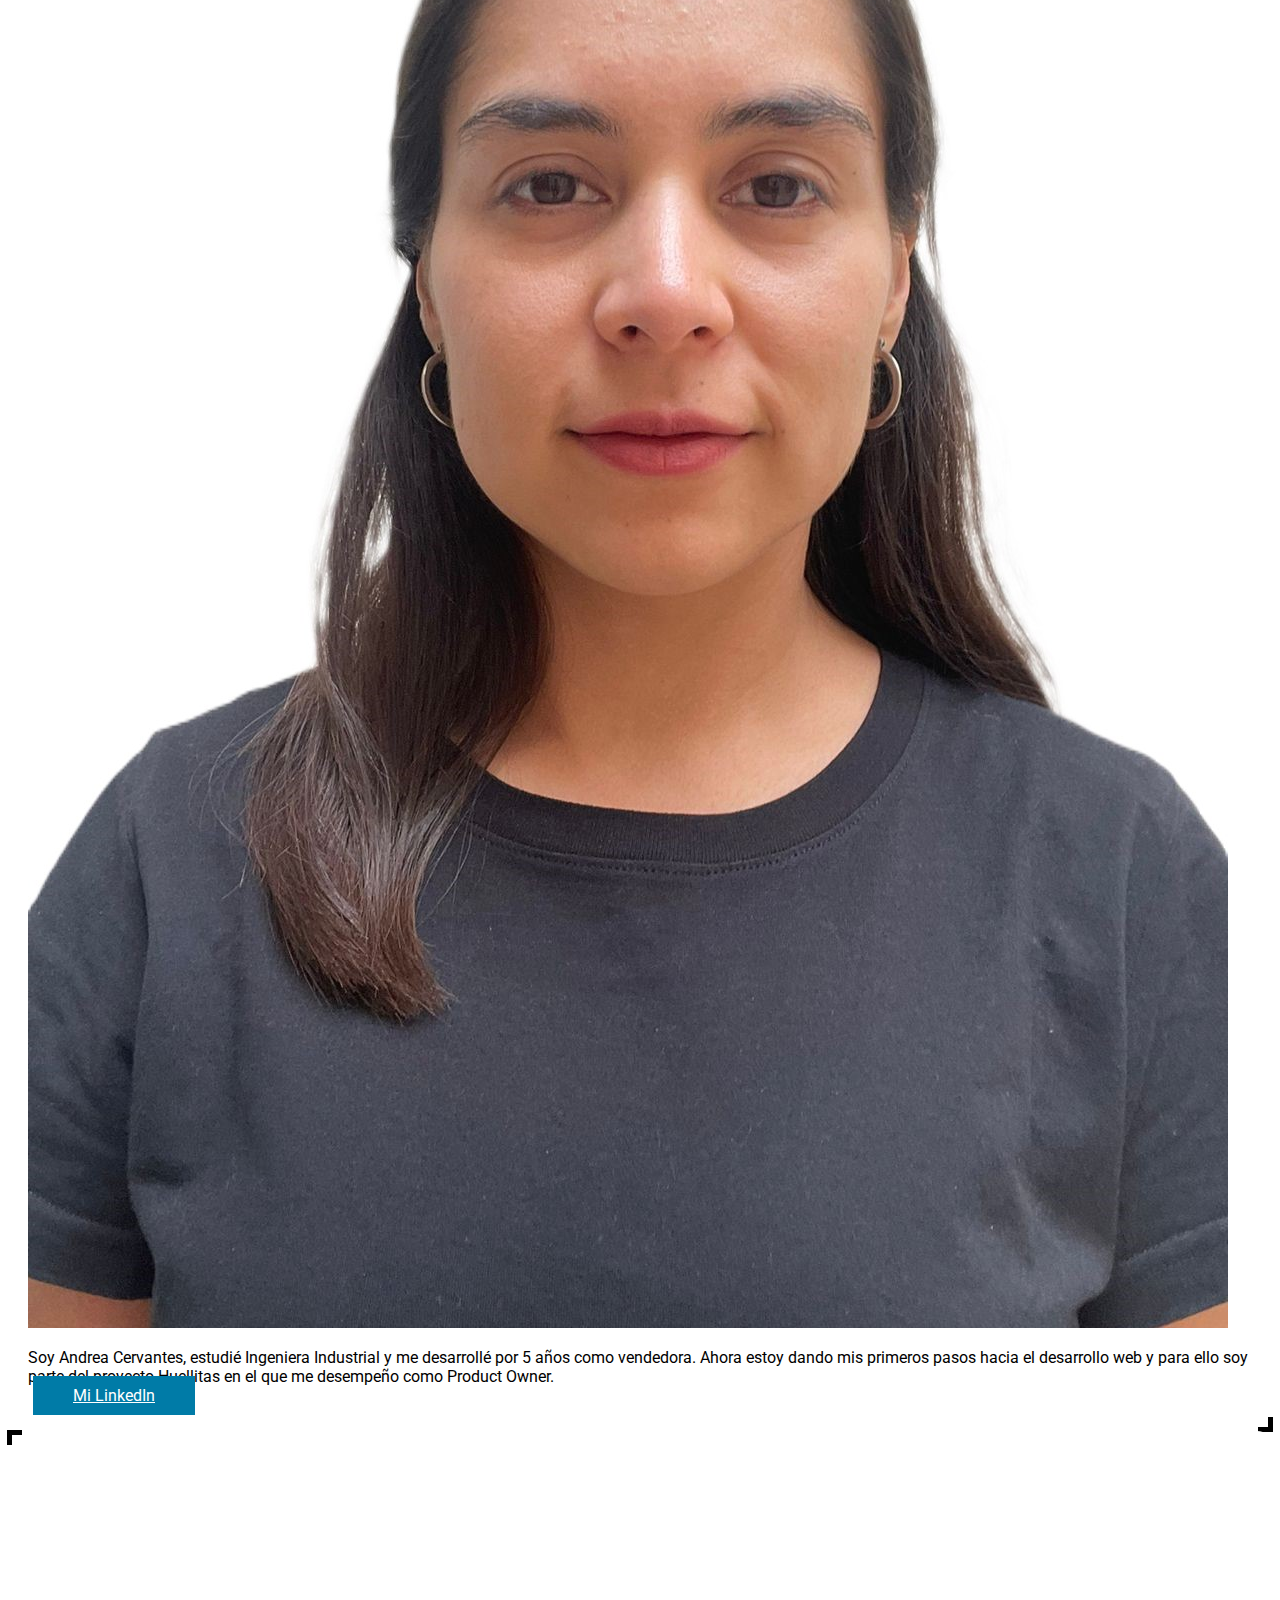
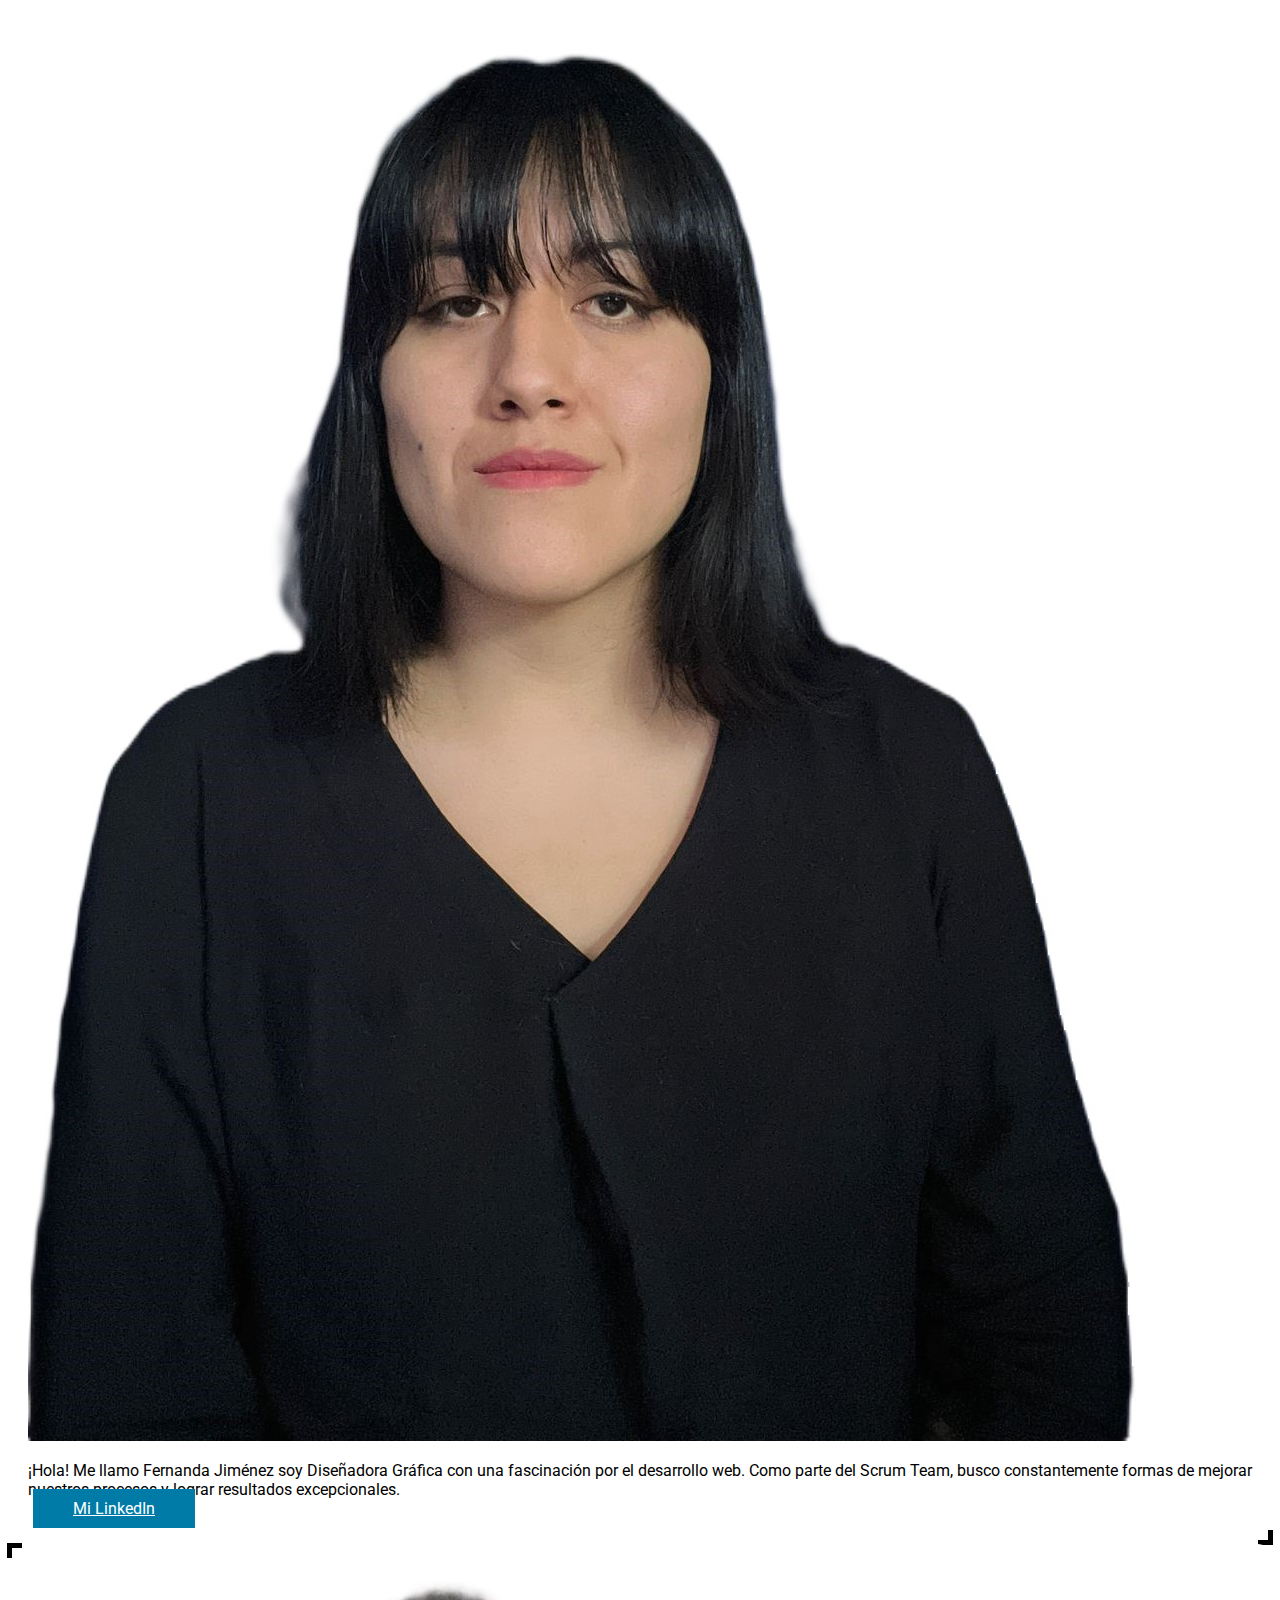
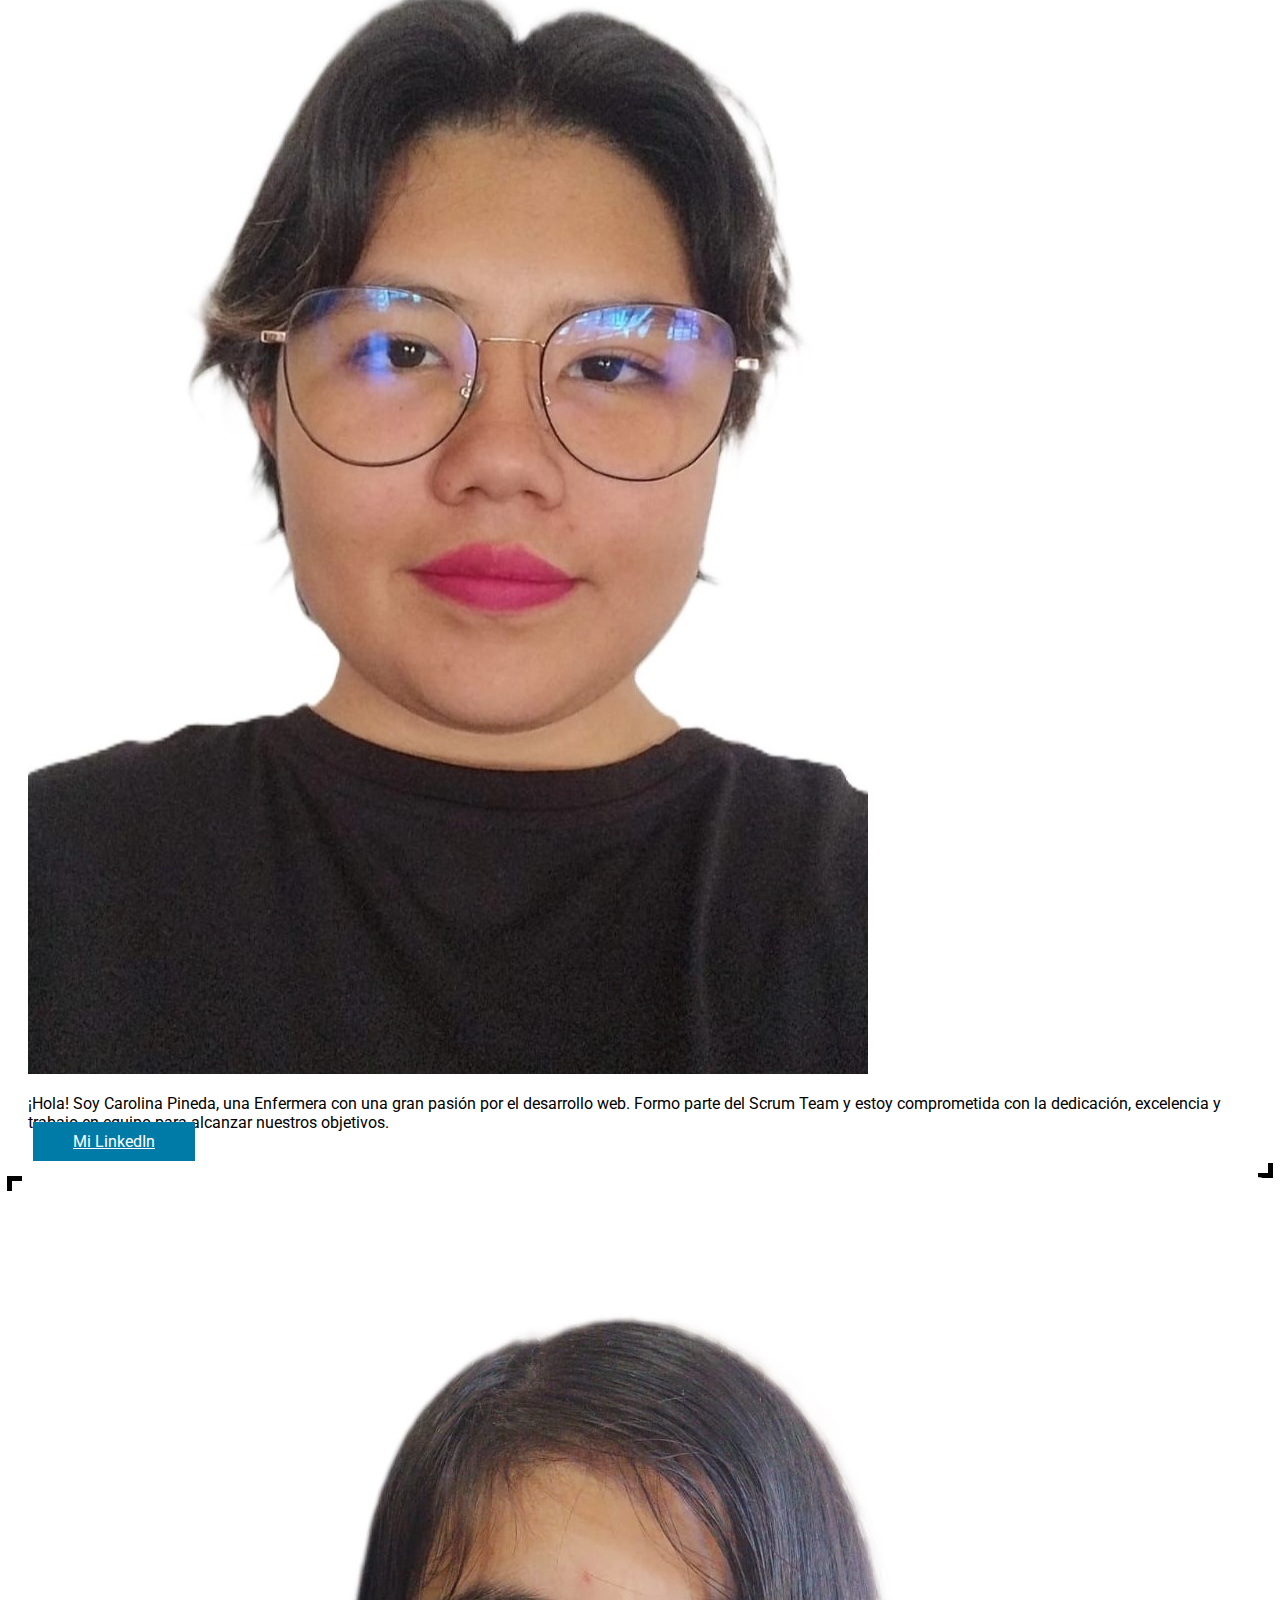
==== commit be3c8e30: "Merge branch 'develop' of github.com:balcaraza/Huellitas-PI into develop" ====
--- a/acercaNosotros.html
+++ b/acercaNosotros.html
@@ -51,7 +51,6 @@
         <div class="collapse navbar-collapse" id="navbarNavAltMarkup">
           <div class="navbar-nav">
             <a class="nav-link" href="catalogo.html" >Productos</a>
-            <a class="nav-link" href="kits.html" >Kits</a>
             <a class="nav-link" href="tipsRapidos.html" >Tips</a>
             <a class="nav-link" href="acercaNosotros.html" >Nosotros</a>
             <a class="nav-link" href="contacto.html">Contacto</a>
@@ -60,7 +59,7 @@
               <!--Imagen carrito de compras-->
             </a>
             <!--Boton para ingresar a la cuenta del usuario-->
-            <a href="#"  rel="noopener noreferrer">
+            <a href="./registro.html"  rel="noopener noreferrer">
               <button type="button" class="btn btn-lg btn-c">Ingresar</button>
             </a>
           </div>
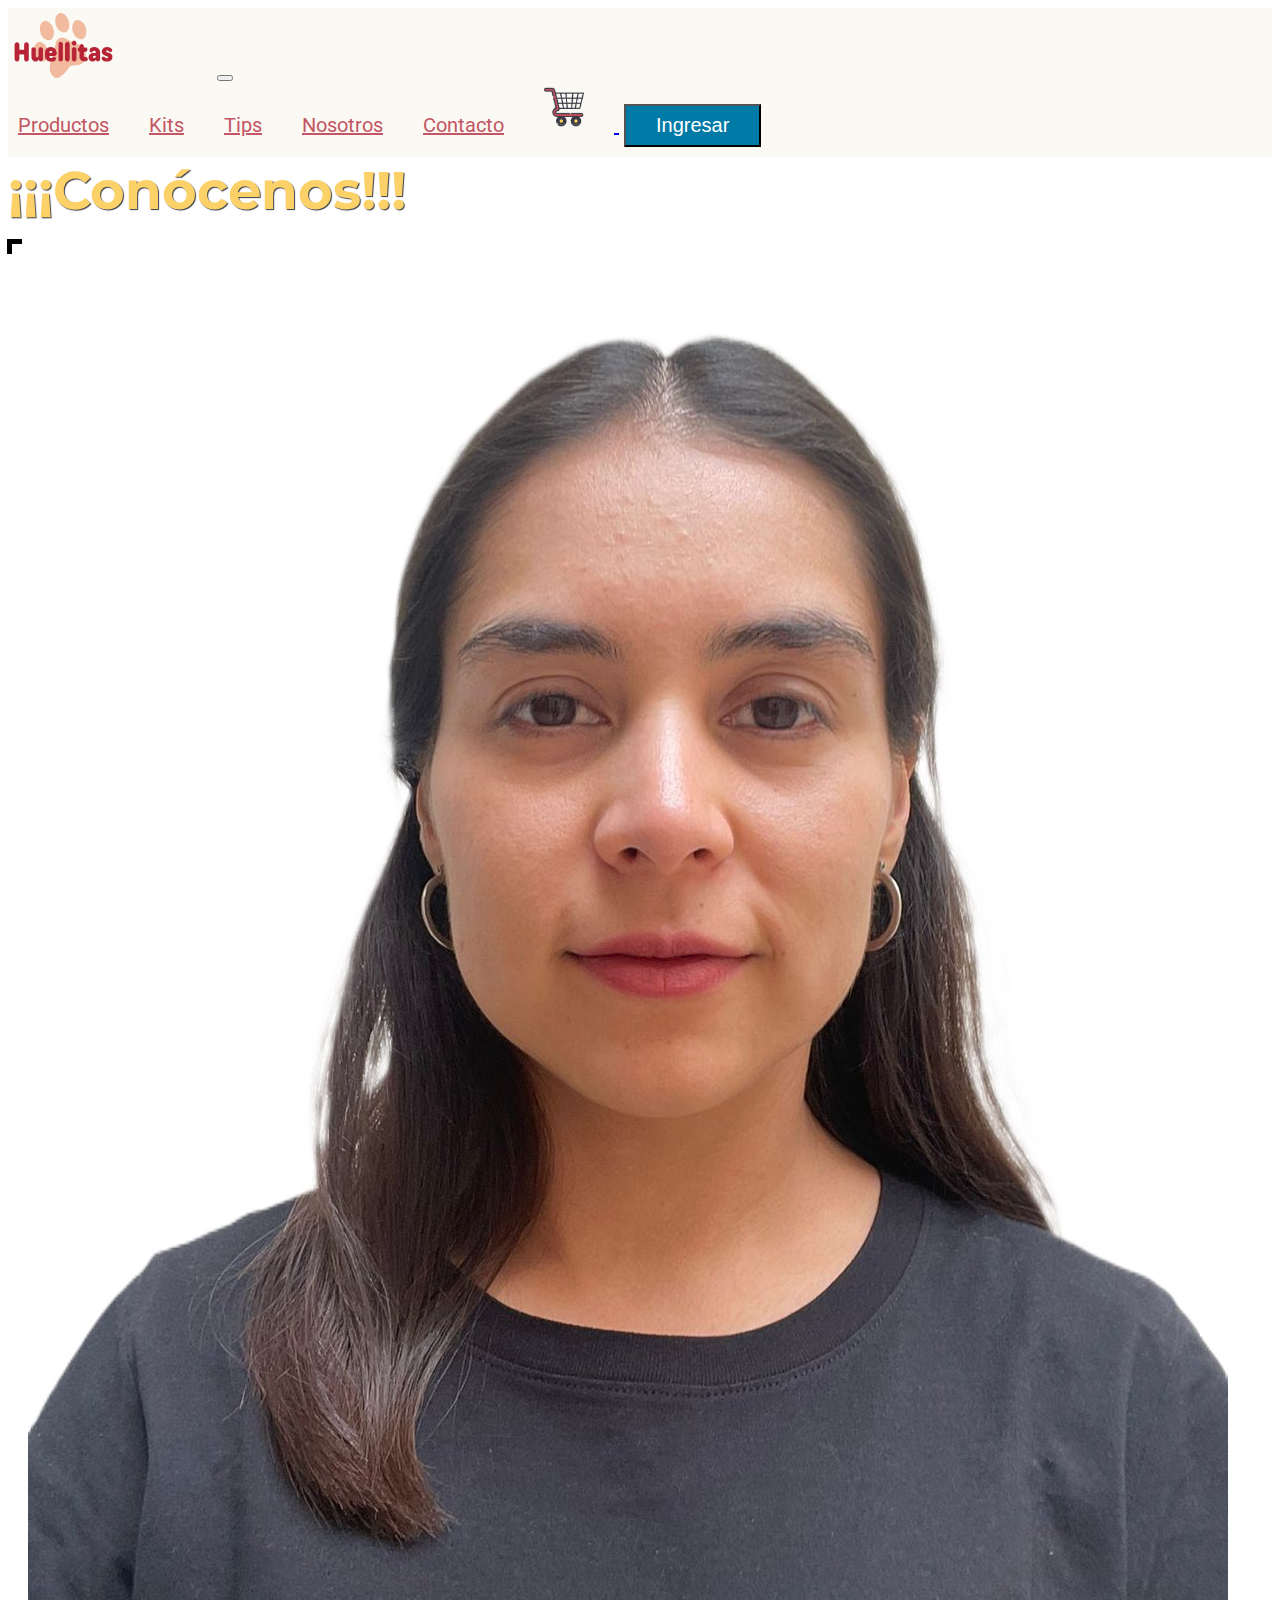
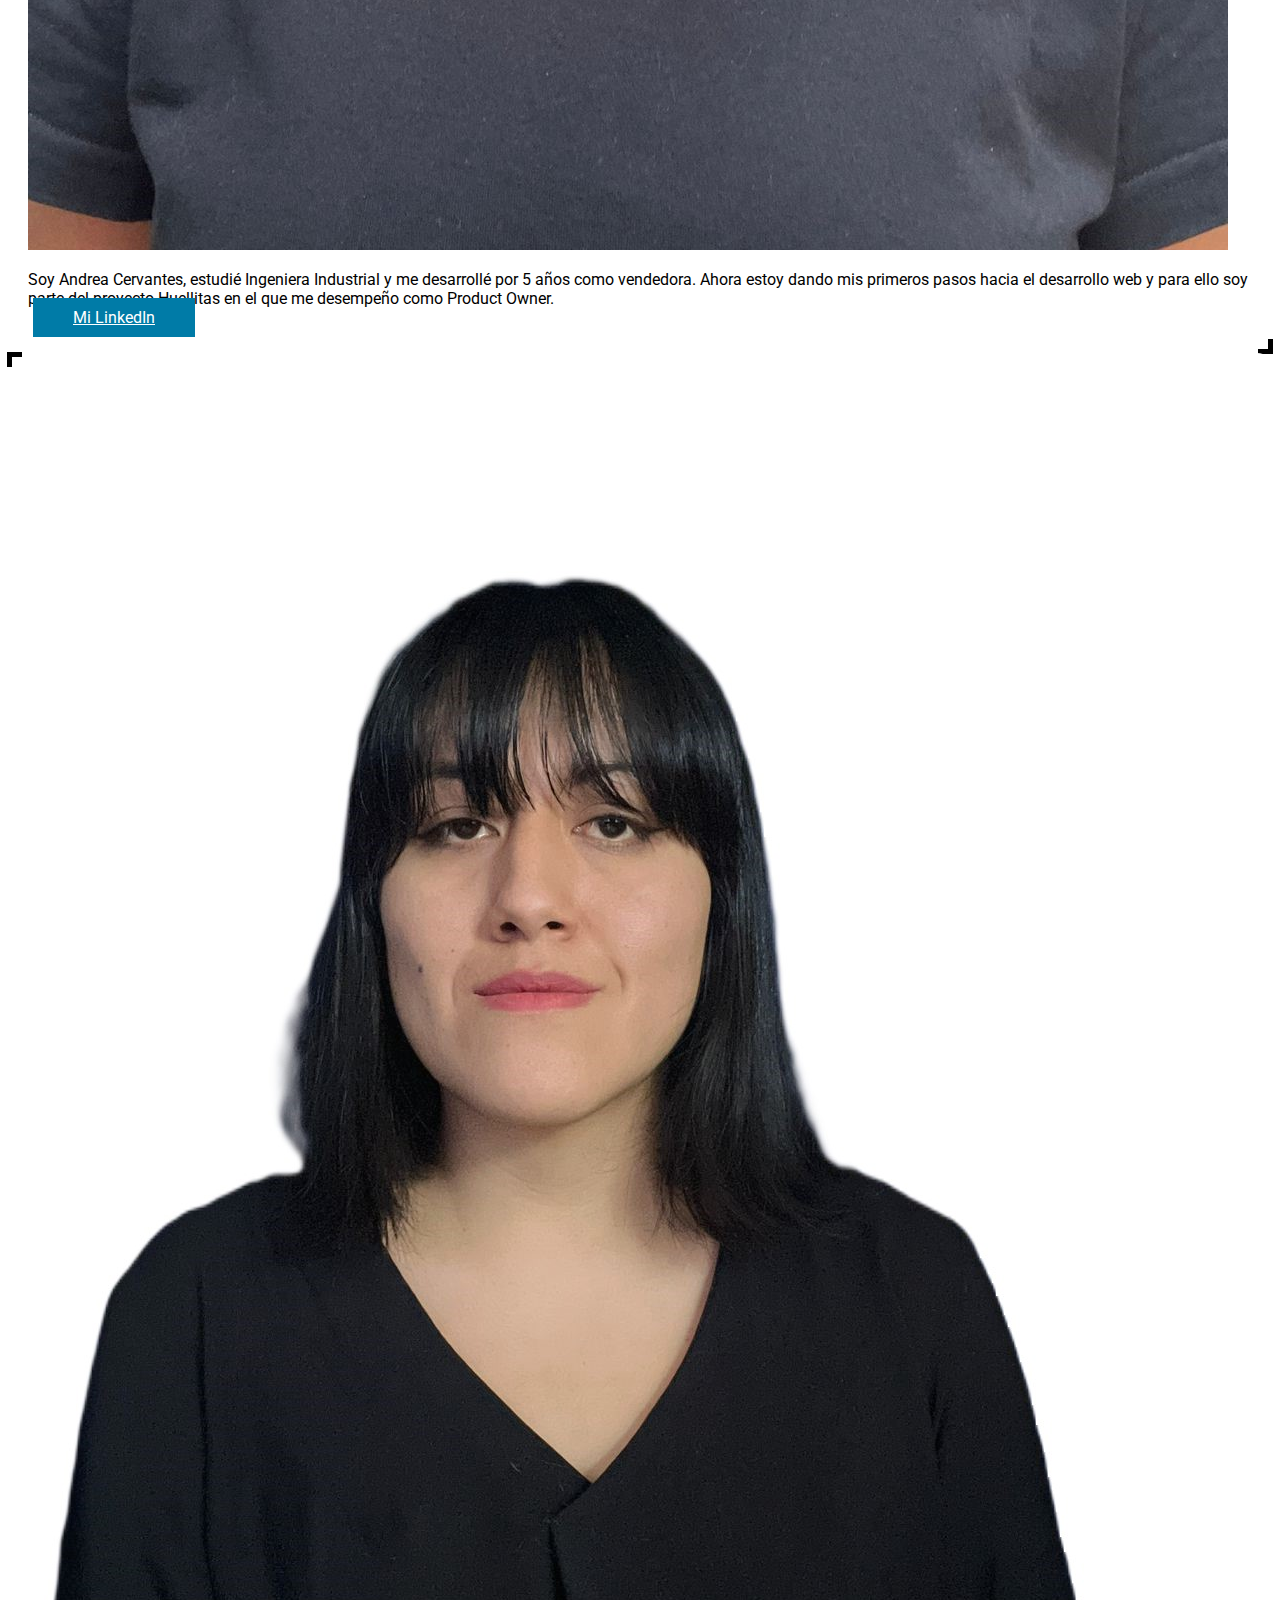
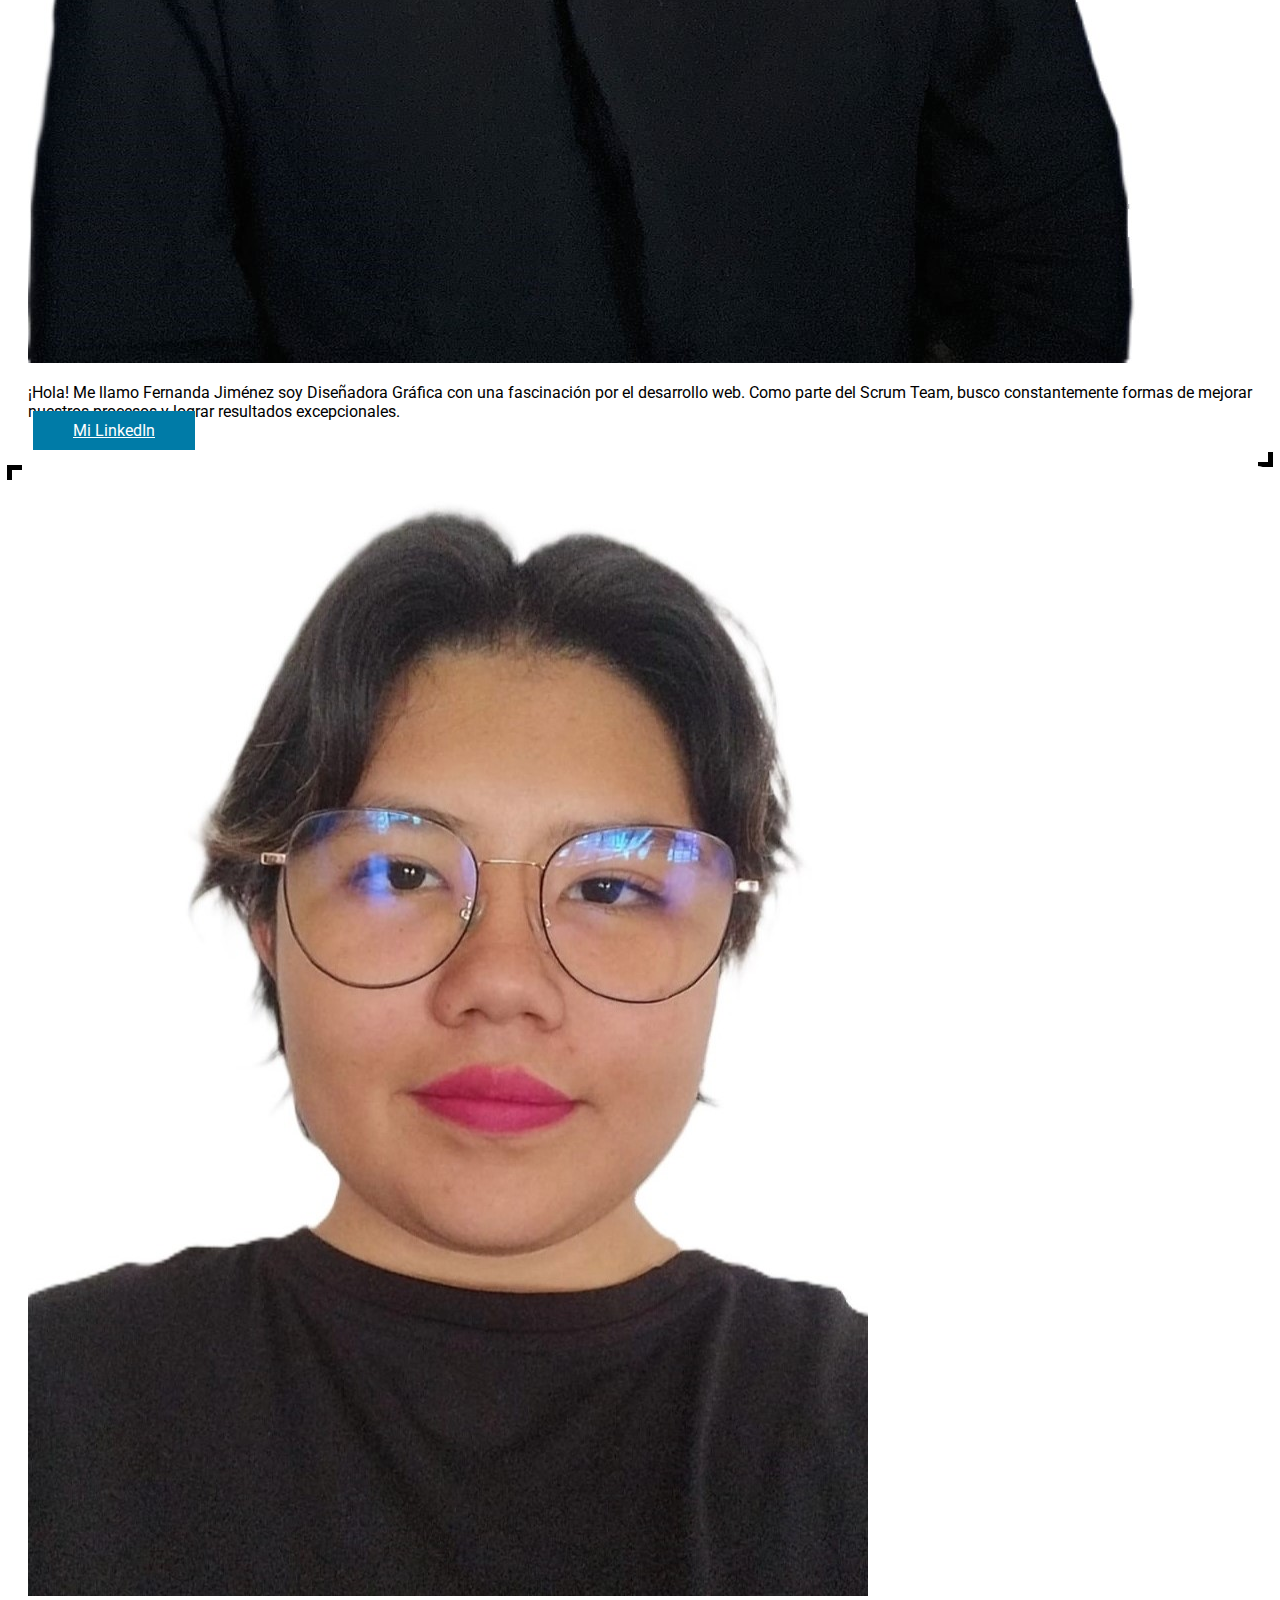
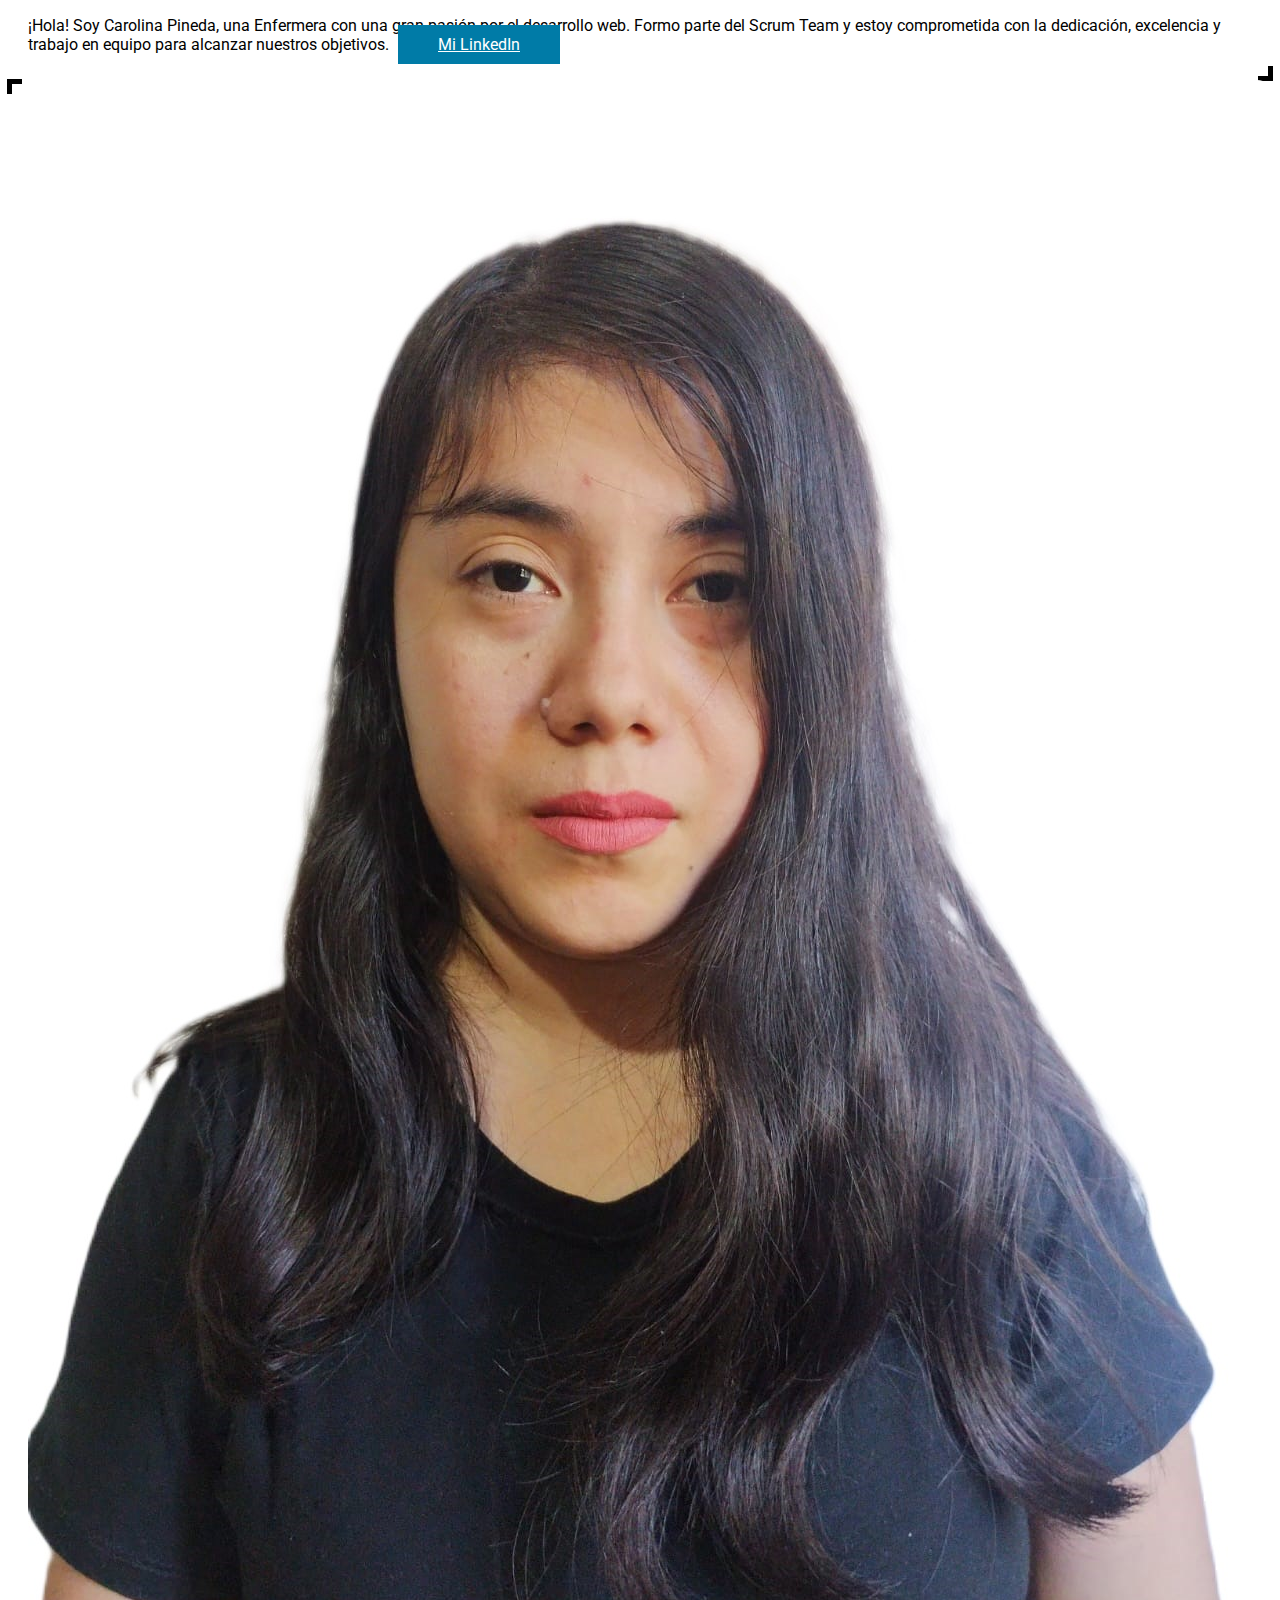
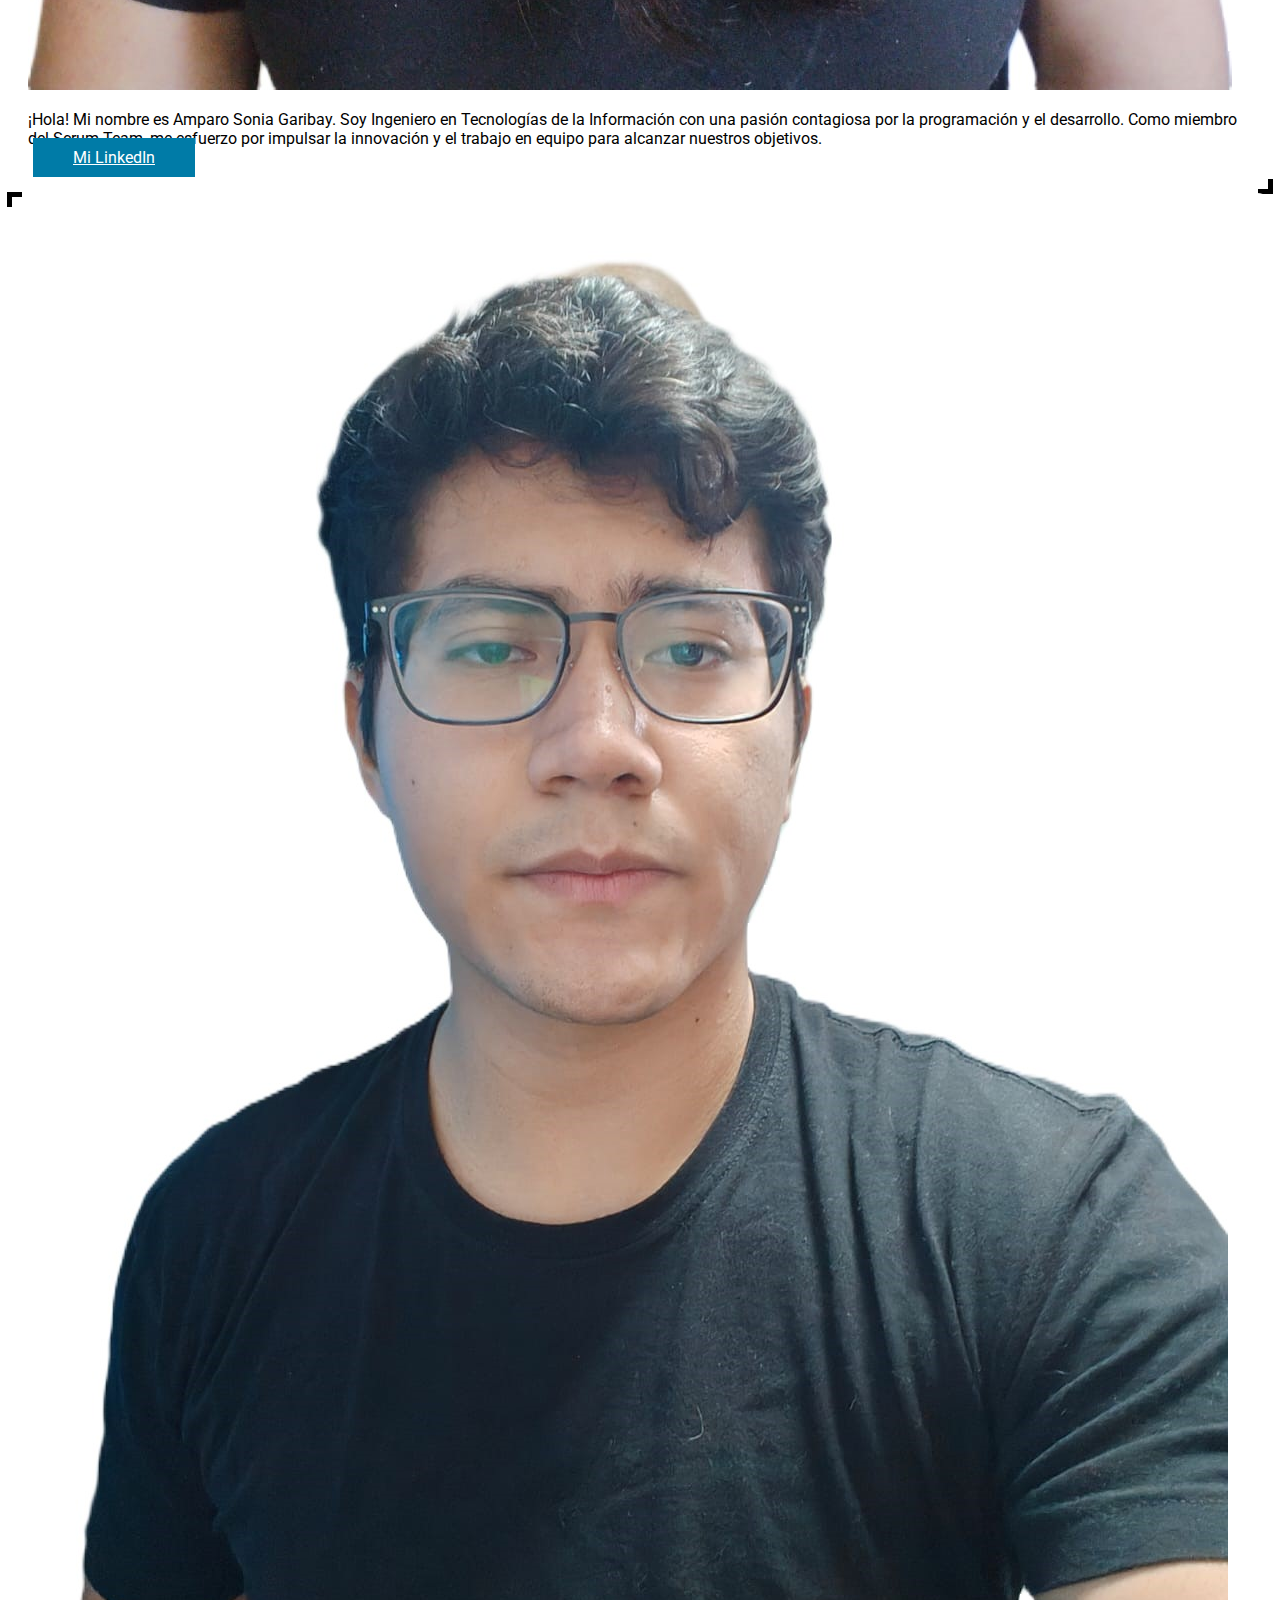
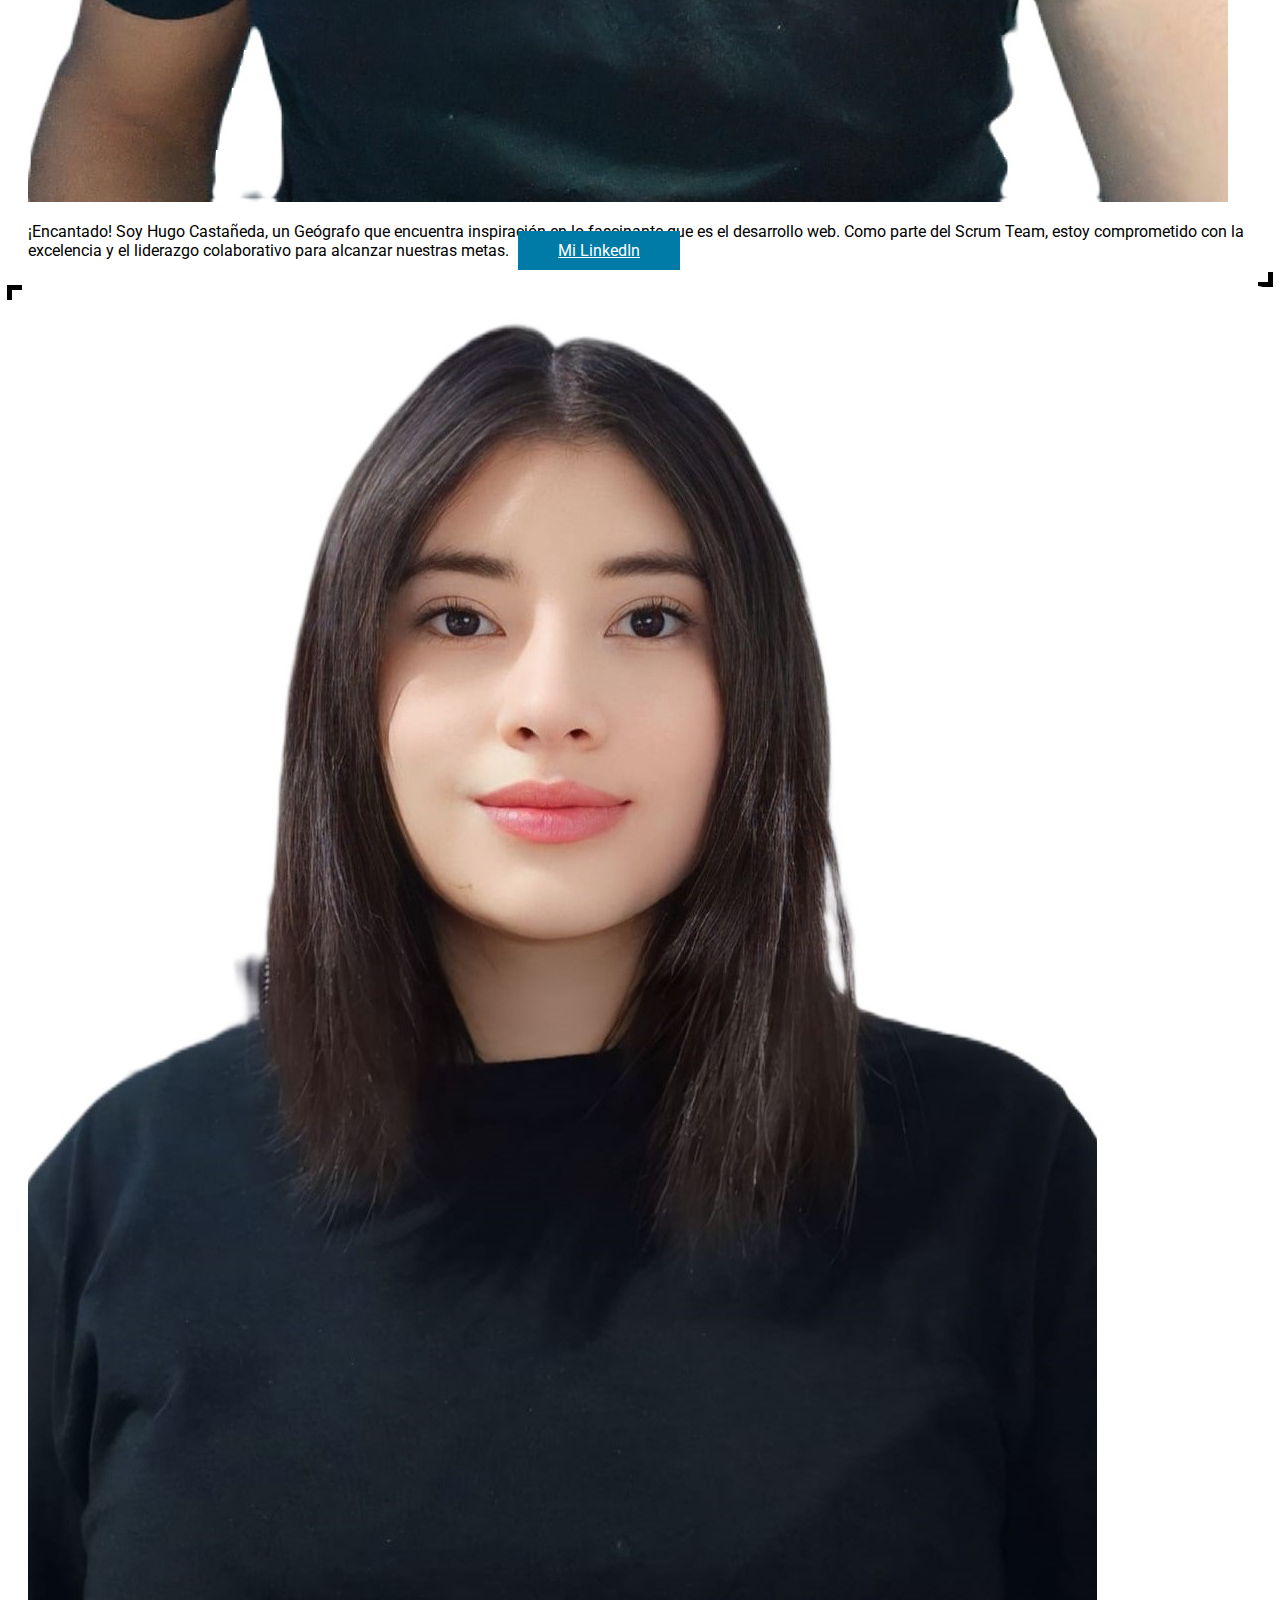
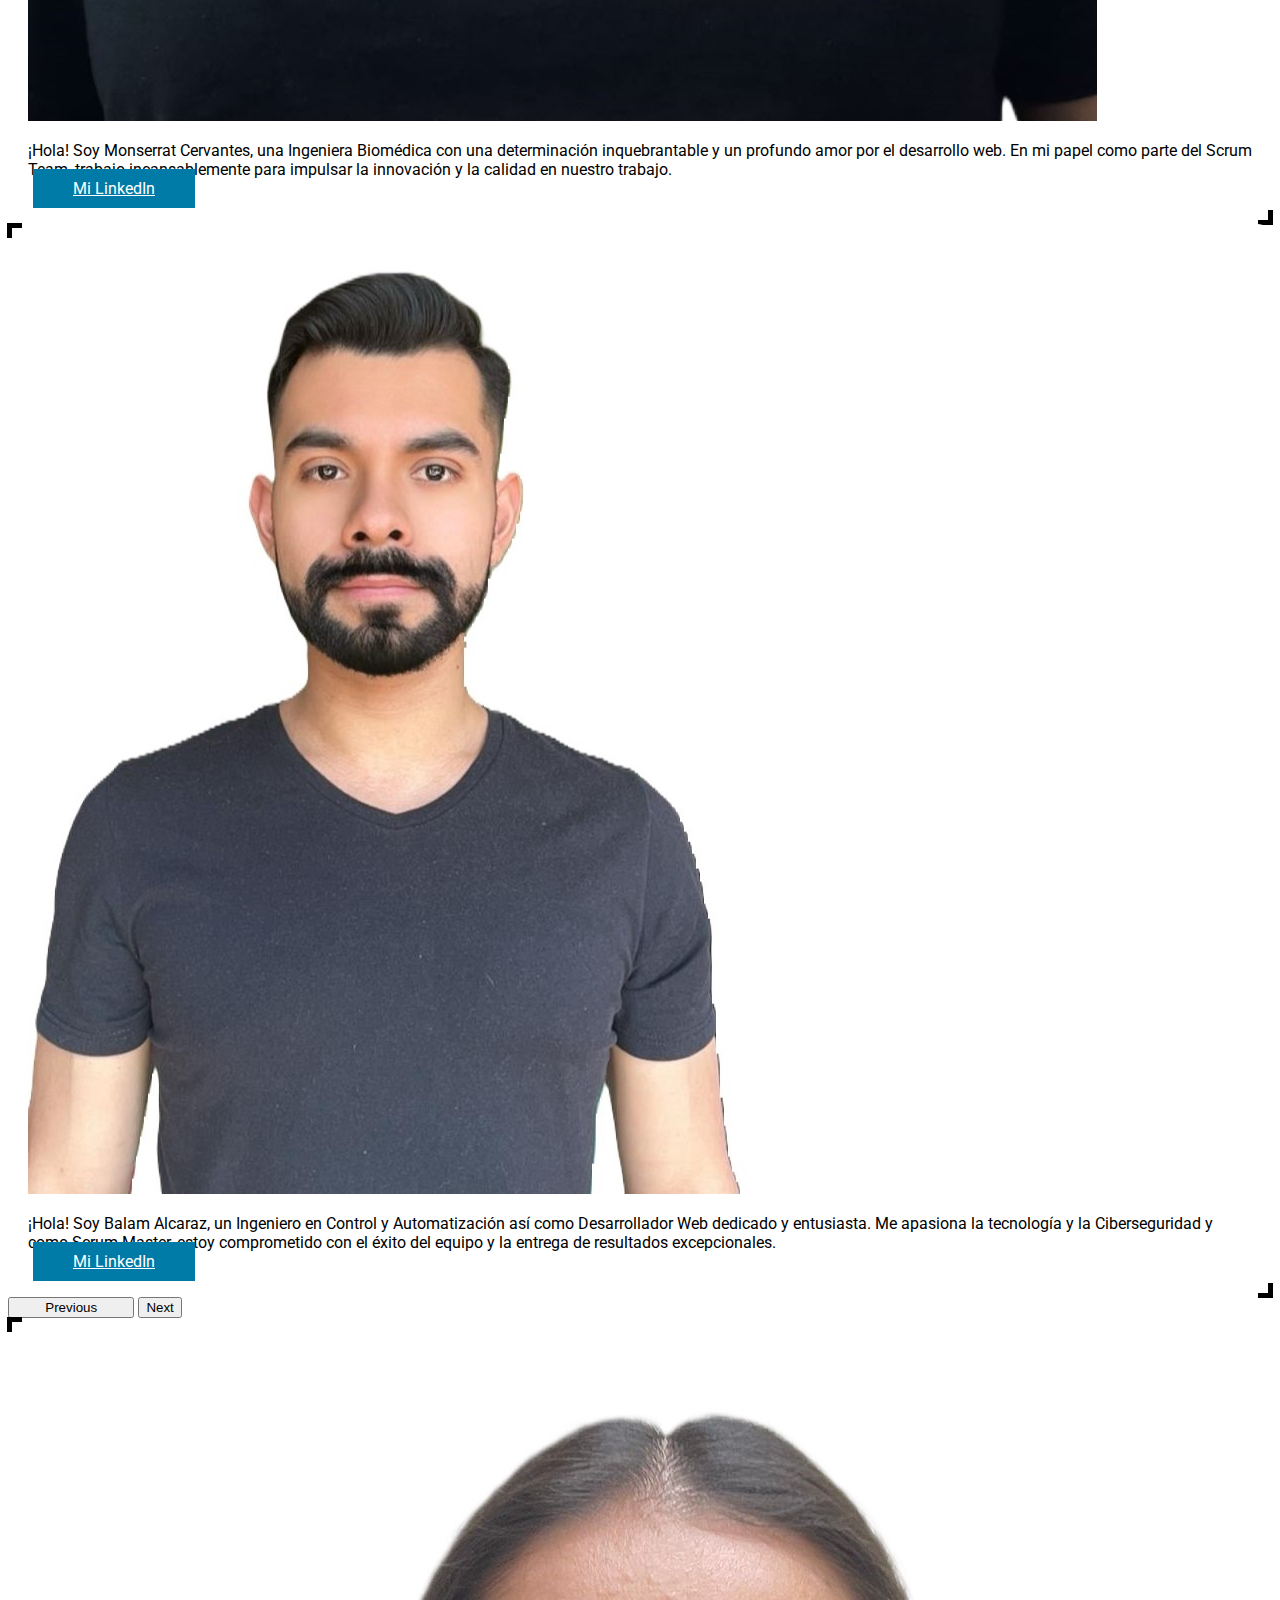
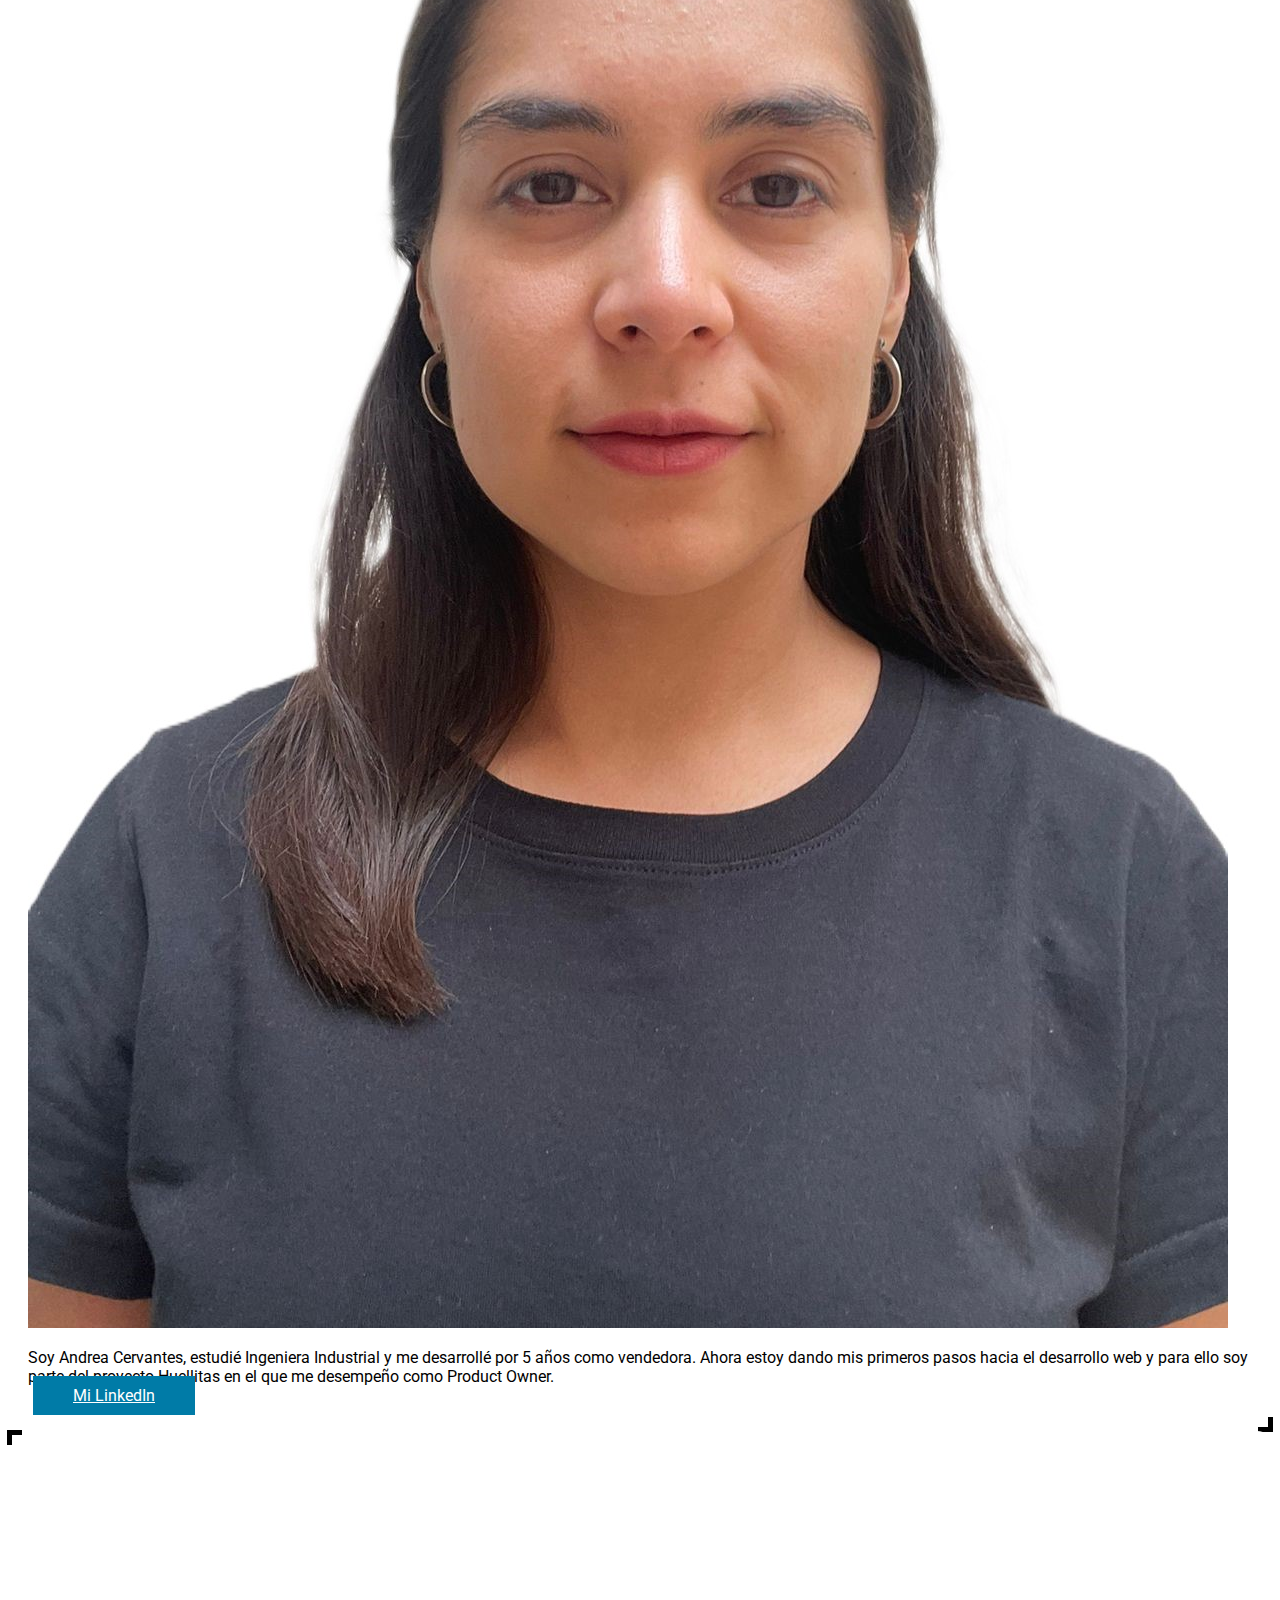
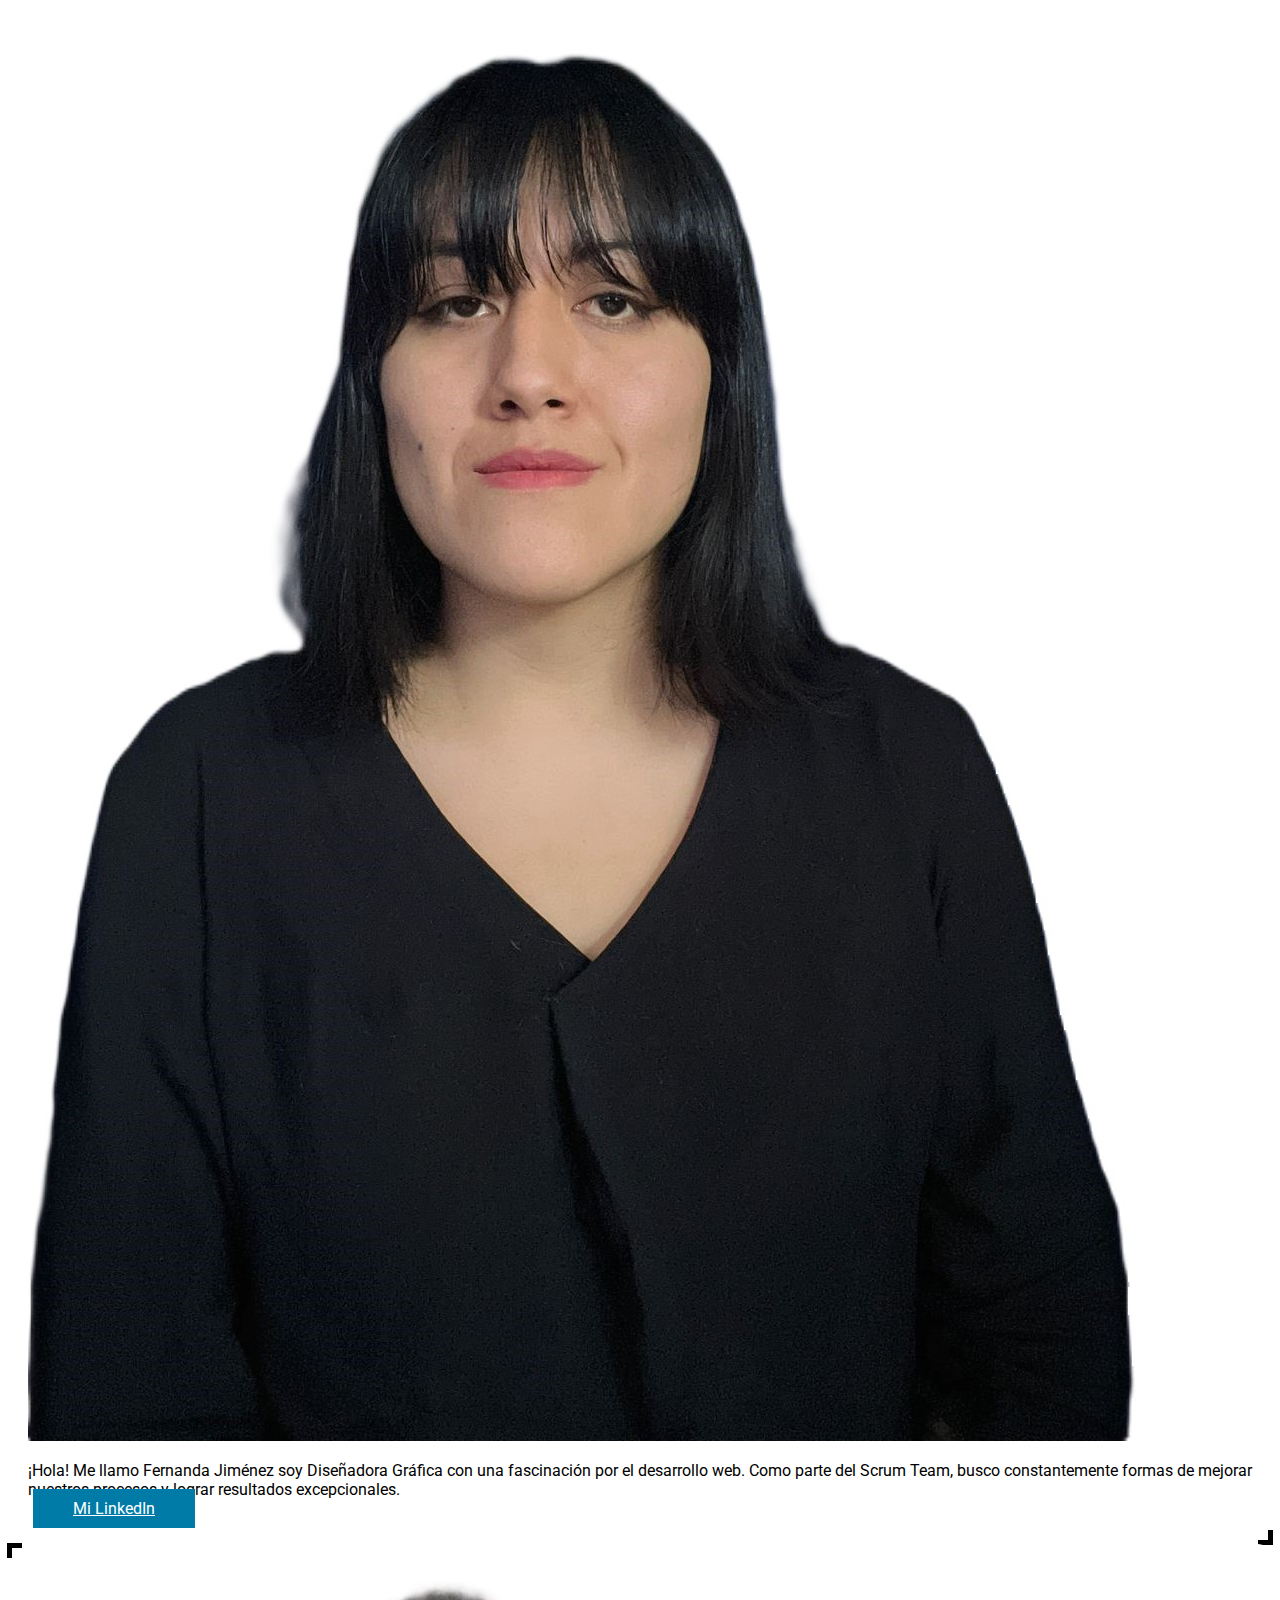
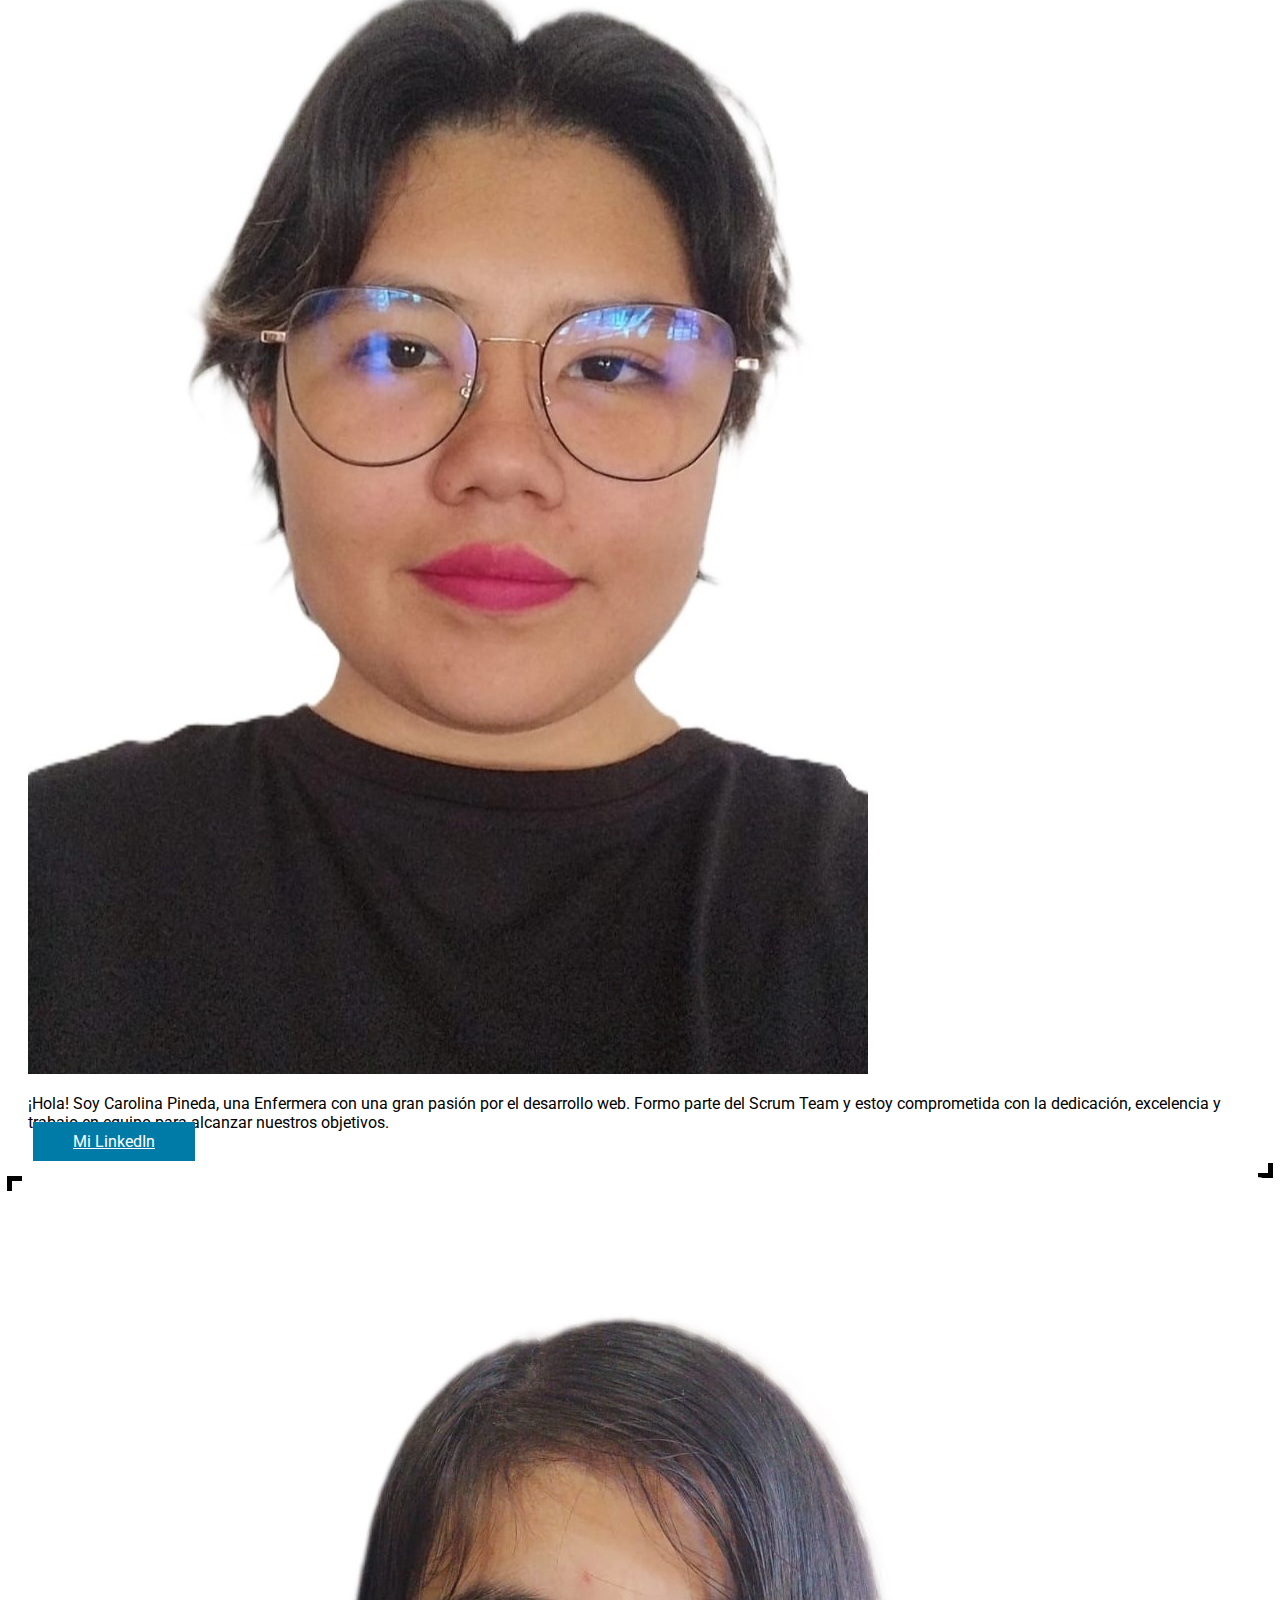
==== commit 58952f76: "Merge branch 'develop' into maquetado_fjr" ====
--- a/acercaNosotros.html
+++ b/acercaNosotros.html
@@ -51,6 +51,7 @@
         <div class="collapse navbar-collapse" id="navbarNavAltMarkup">
           <div class="navbar-nav">
             <a class="nav-link" href="catalogo.html" >Productos</a>
+            <a class="nav-link" href="kits.html" >Kits</a>
             <a class="nav-link" href="tipsRapidos.html" >Tips</a>
             <a class="nav-link" href="acercaNosotros.html" >Nosotros</a>
             <a class="nav-link" href="contacto.html">Contacto</a>
@@ -59,7 +60,7 @@
               <!--Imagen carrito de compras-->
             </a>
             <!--Boton para ingresar a la cuenta del usuario-->
-            <a href="./registro.html"  rel="noopener noreferrer">
+            <a href="#"  rel="noopener noreferrer">
               <button type="button" class="btn btn-lg btn-c">Ingresar</button>
             </a>
           </div>
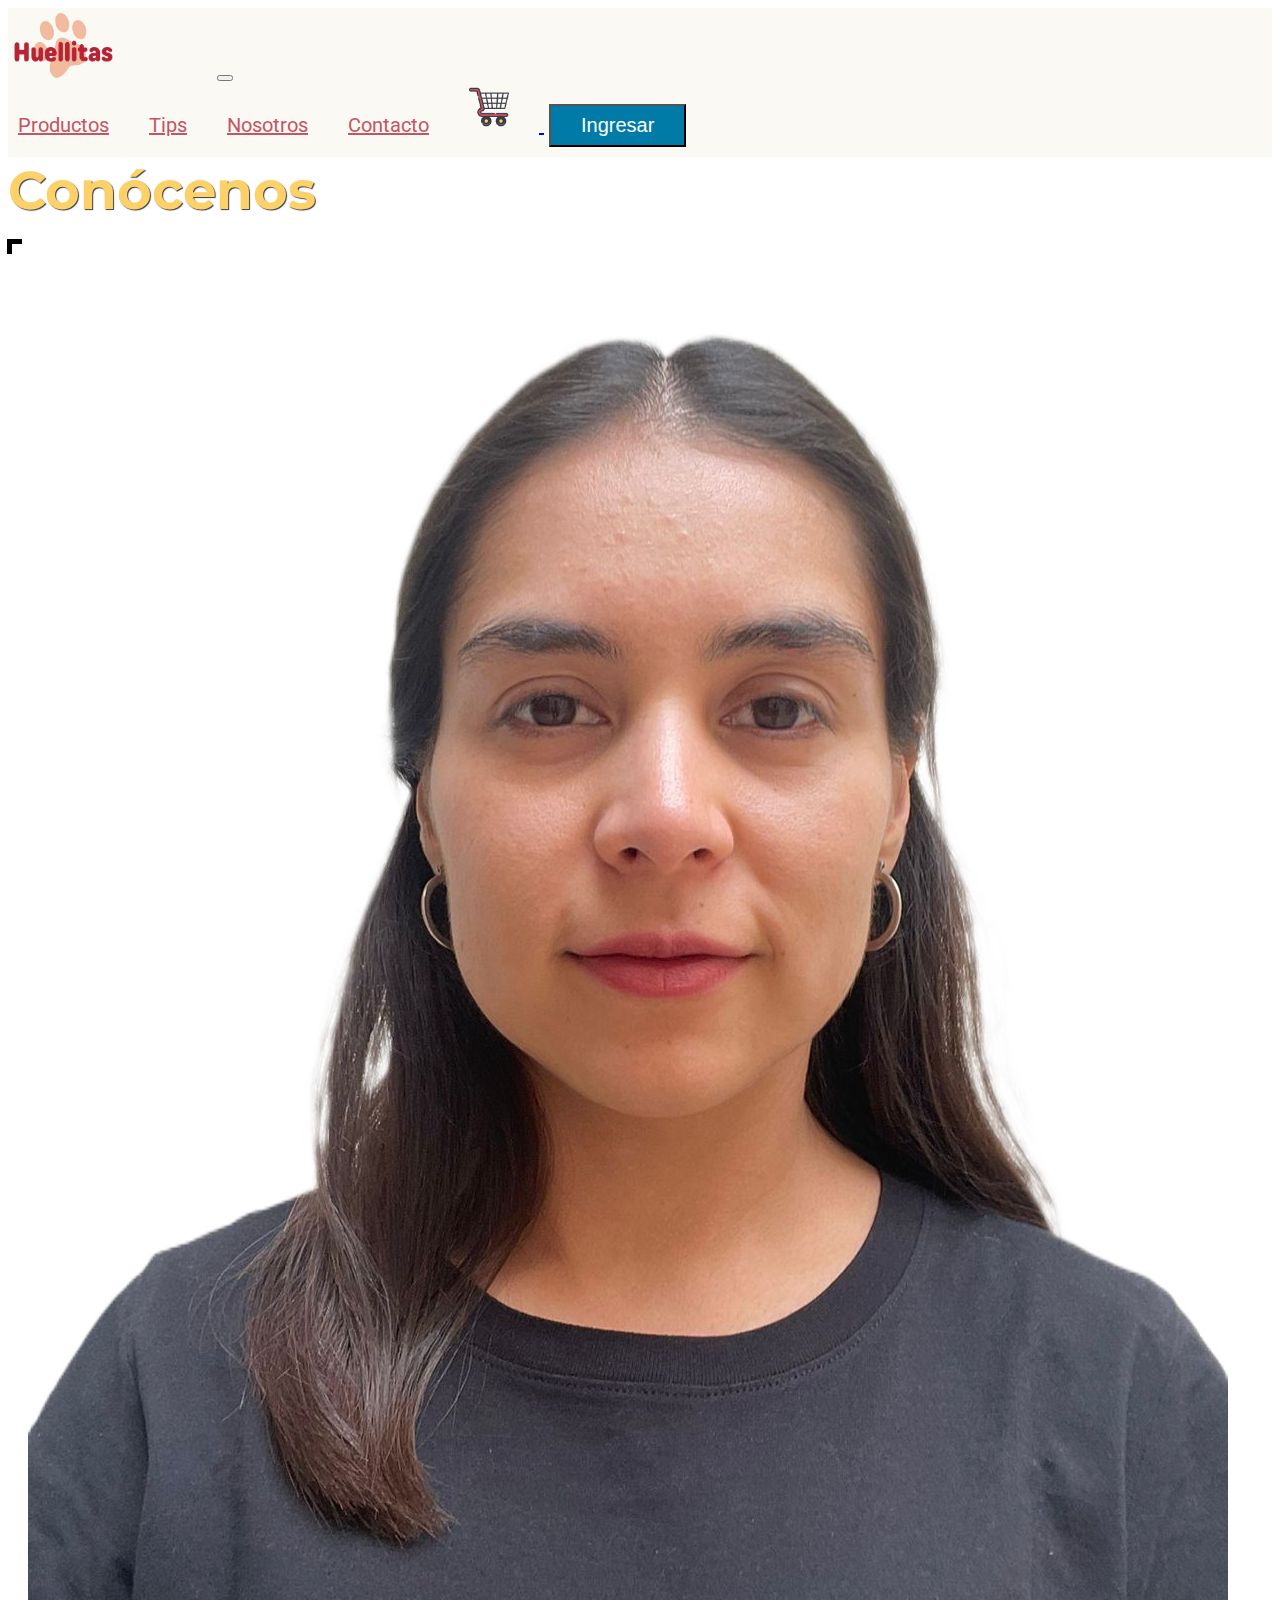
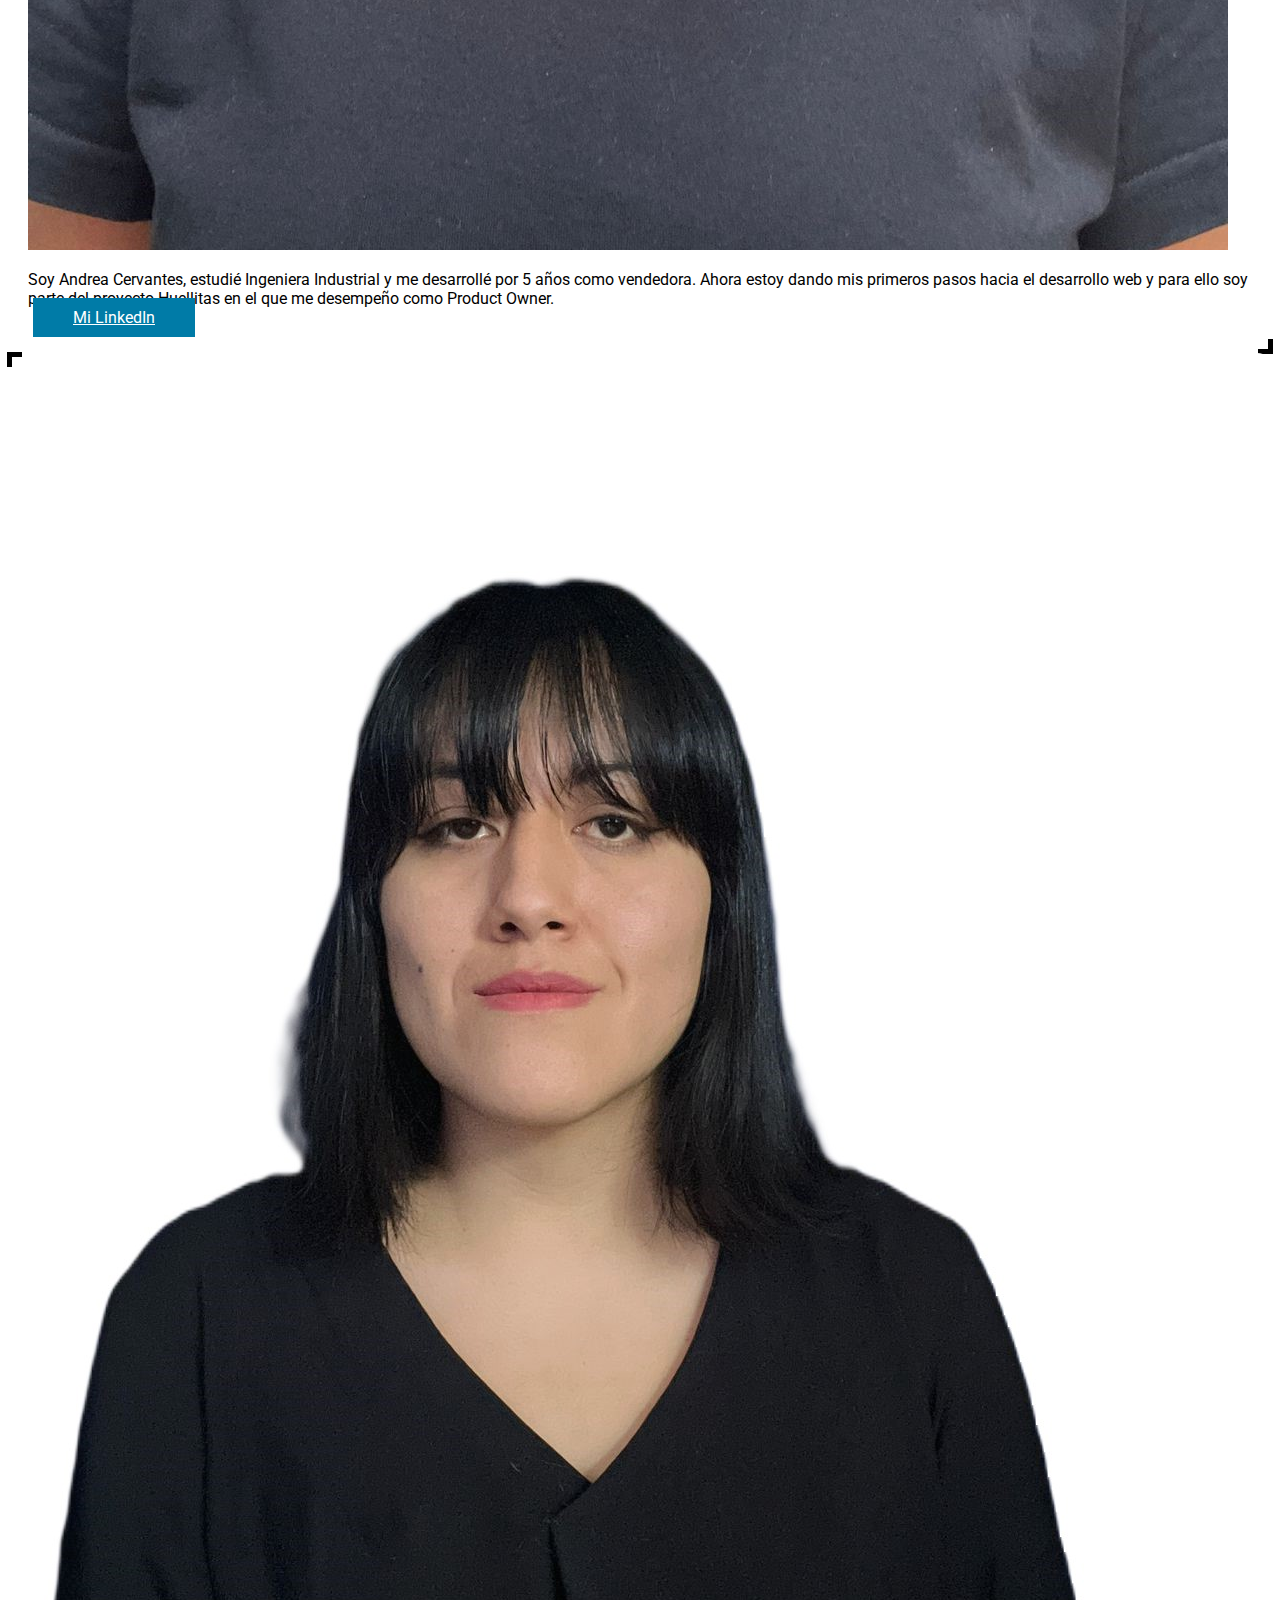
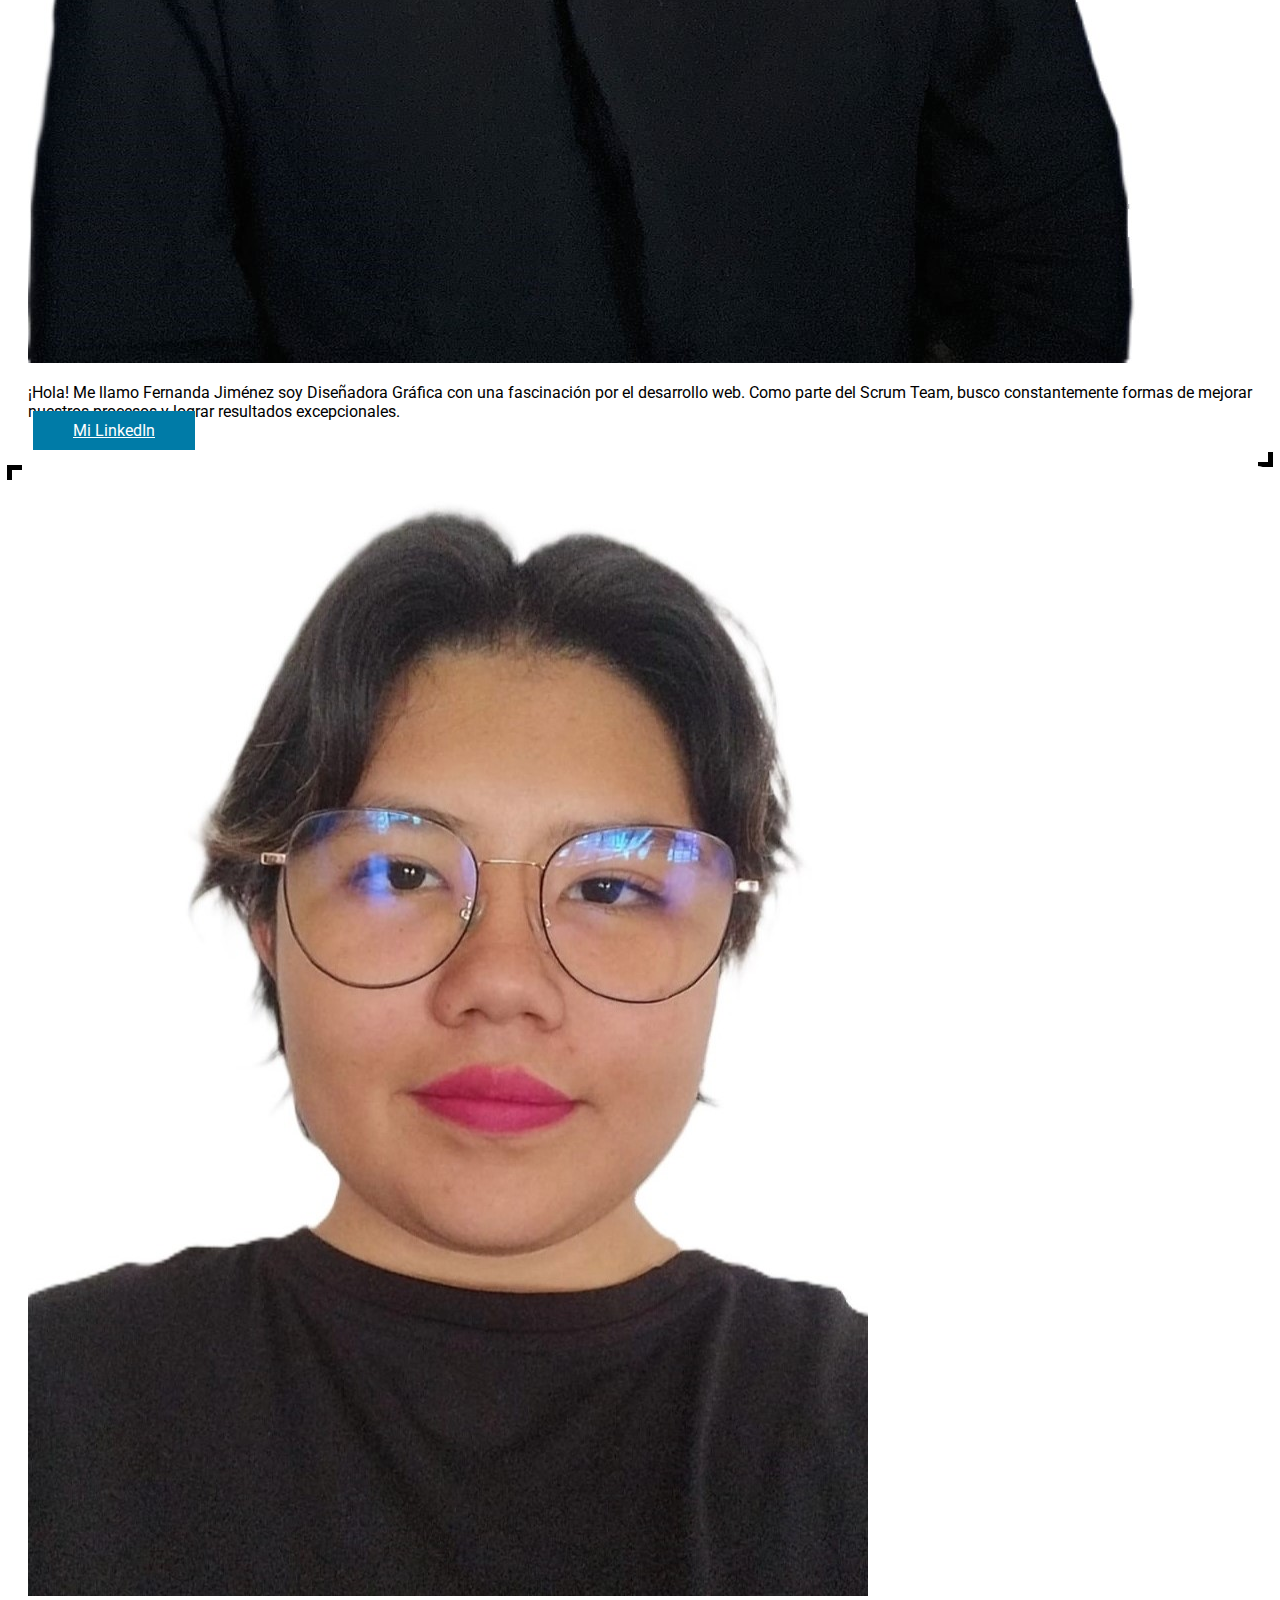
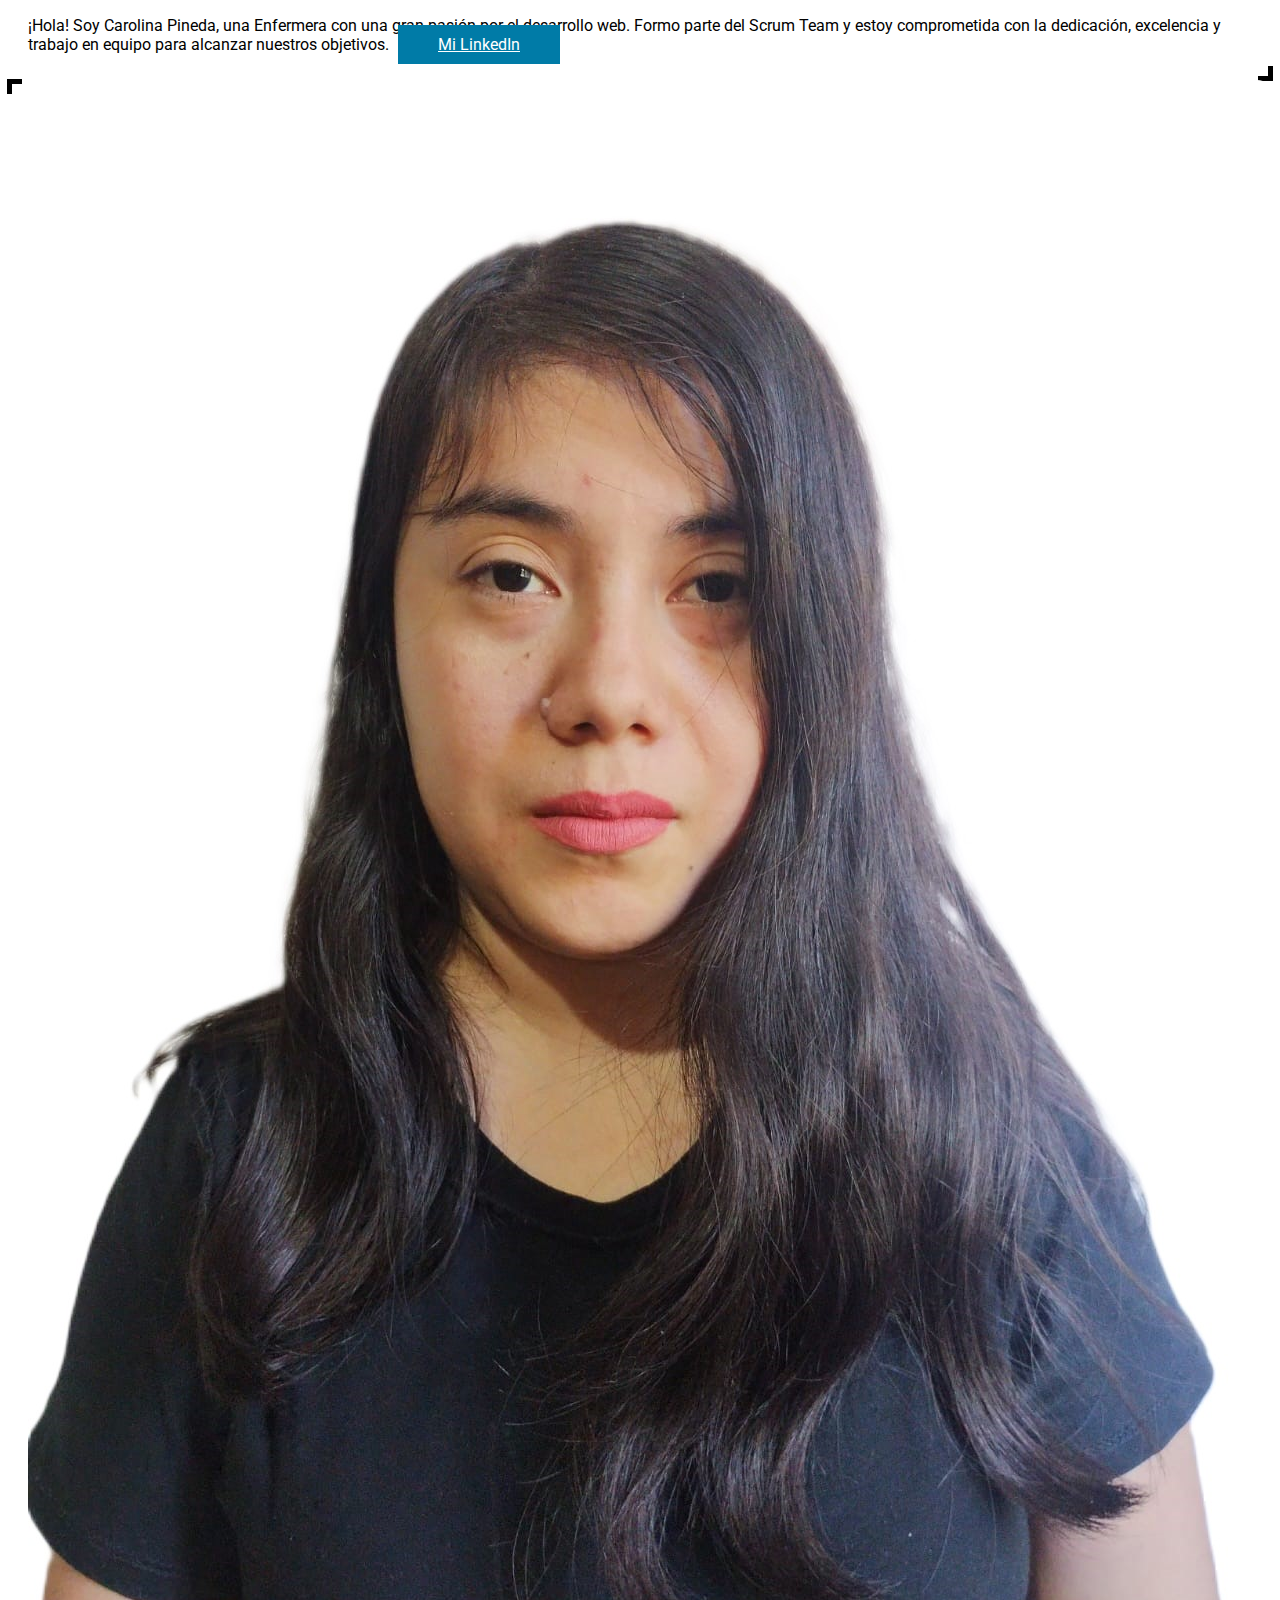
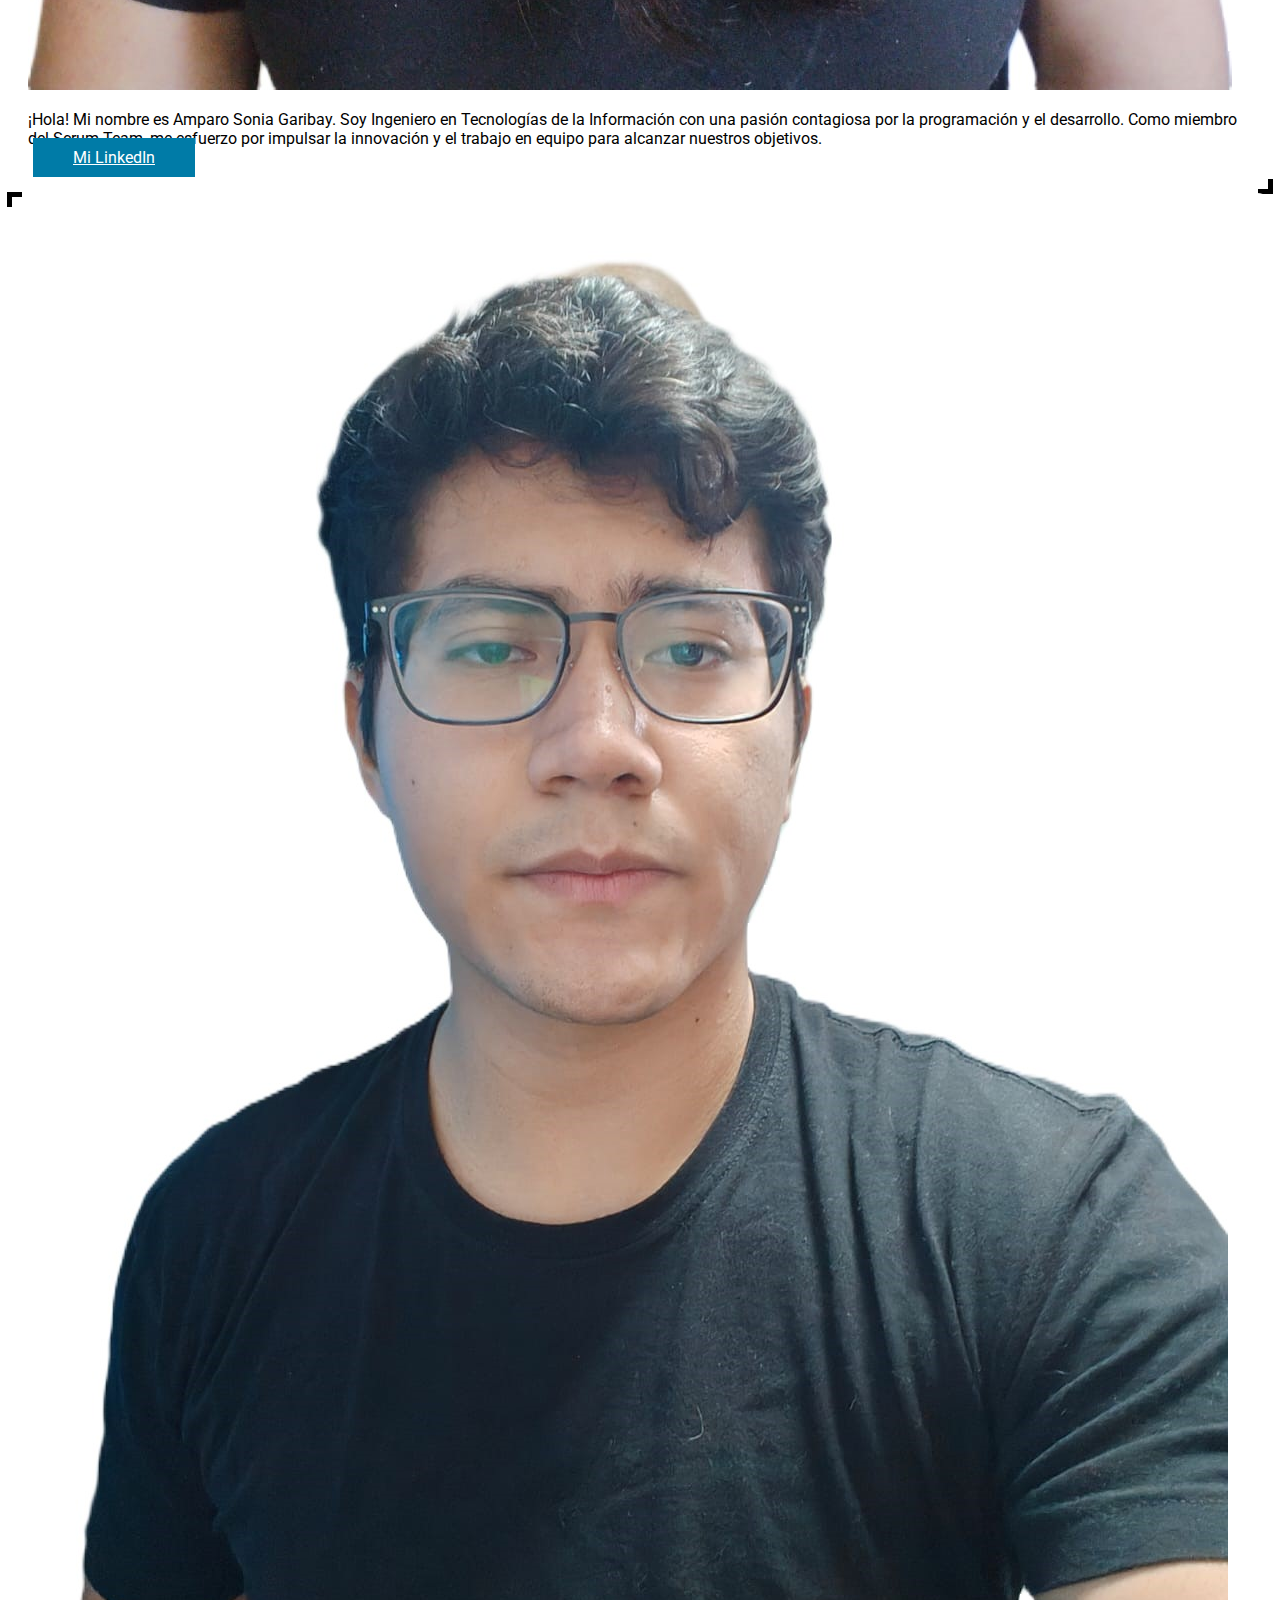
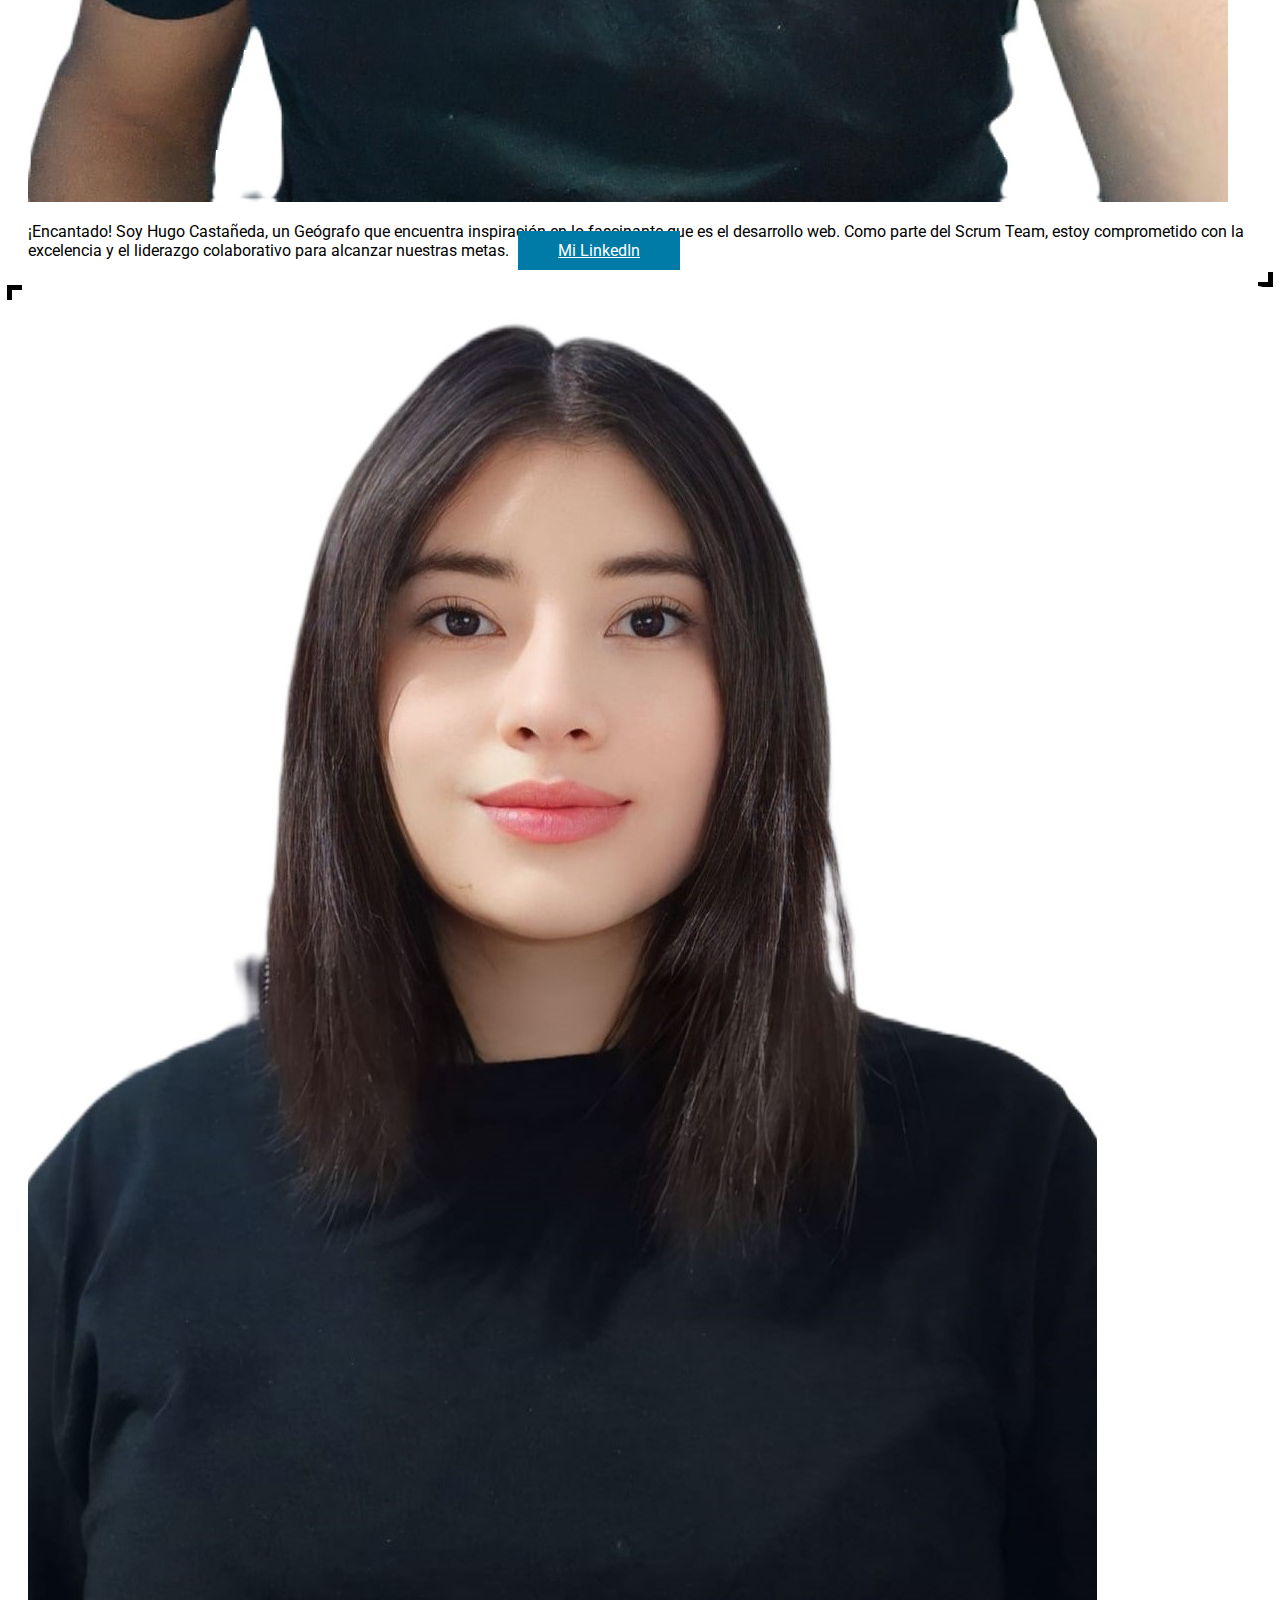
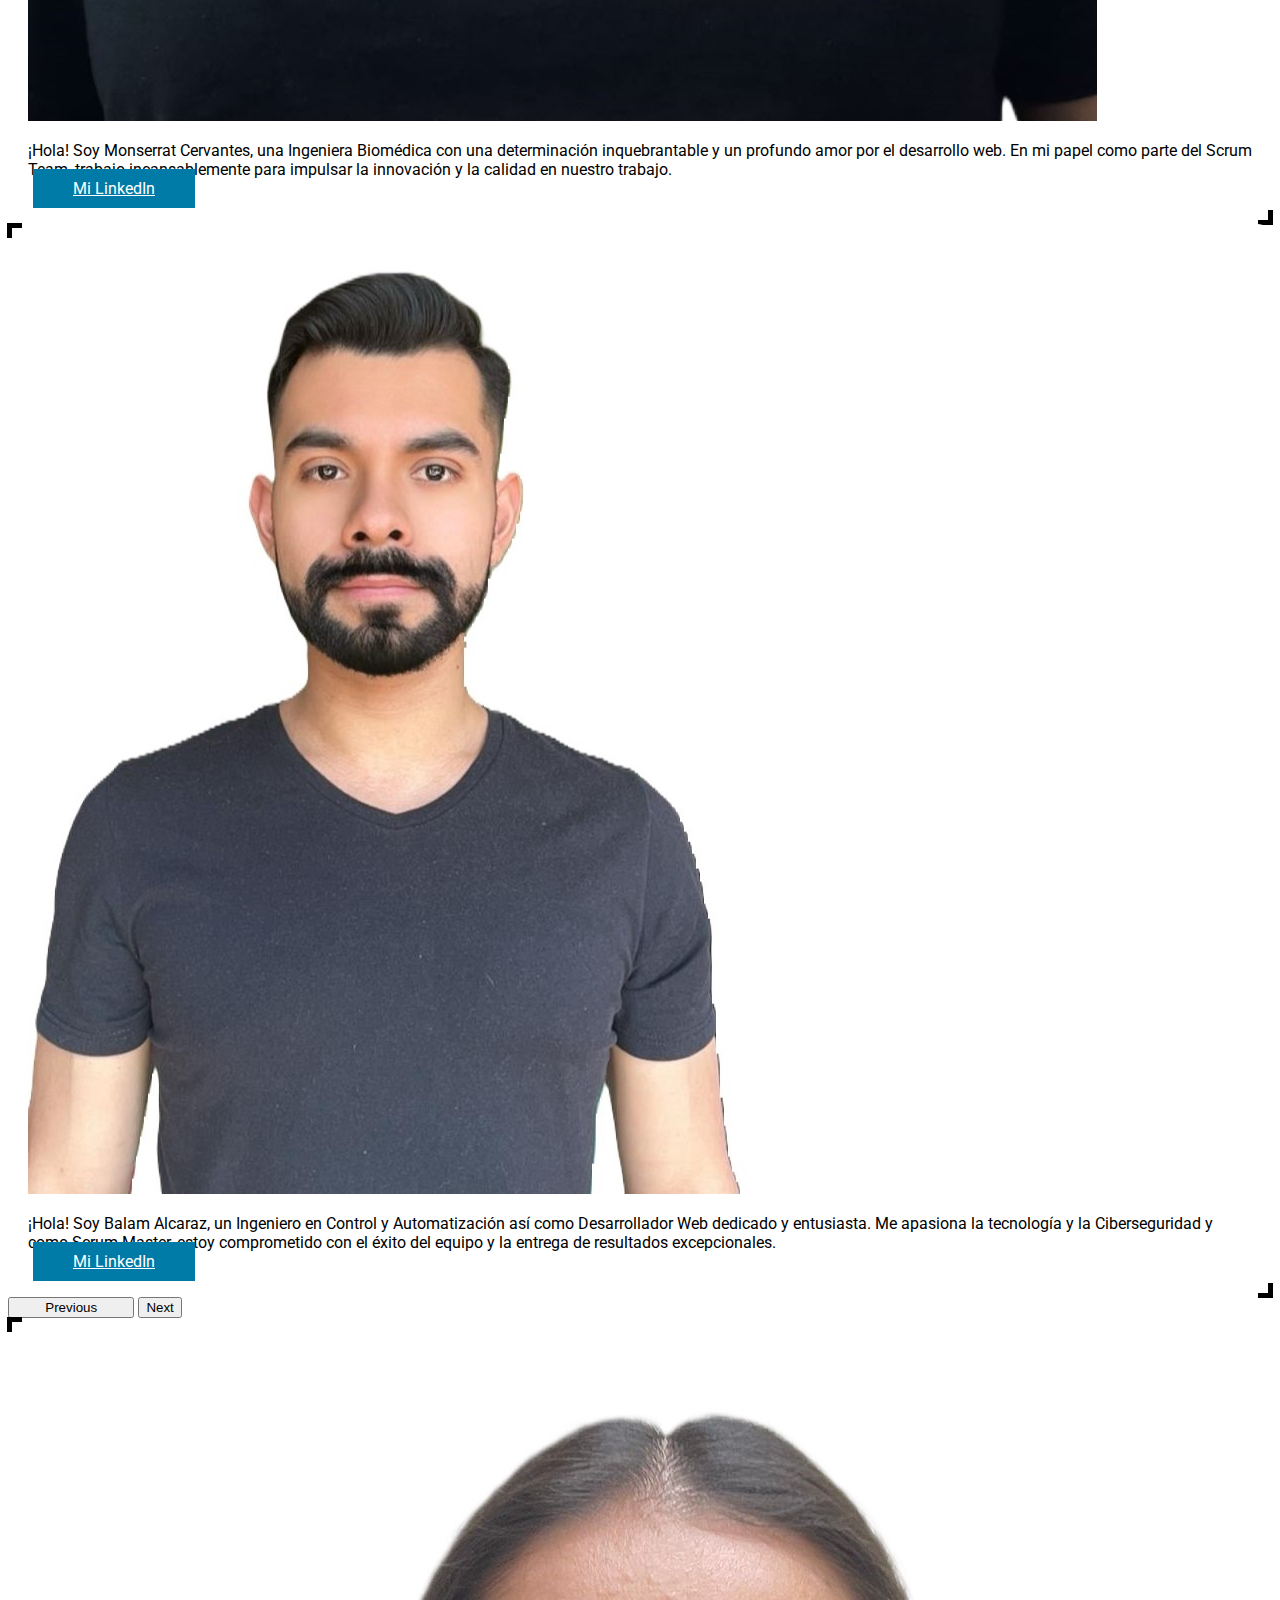
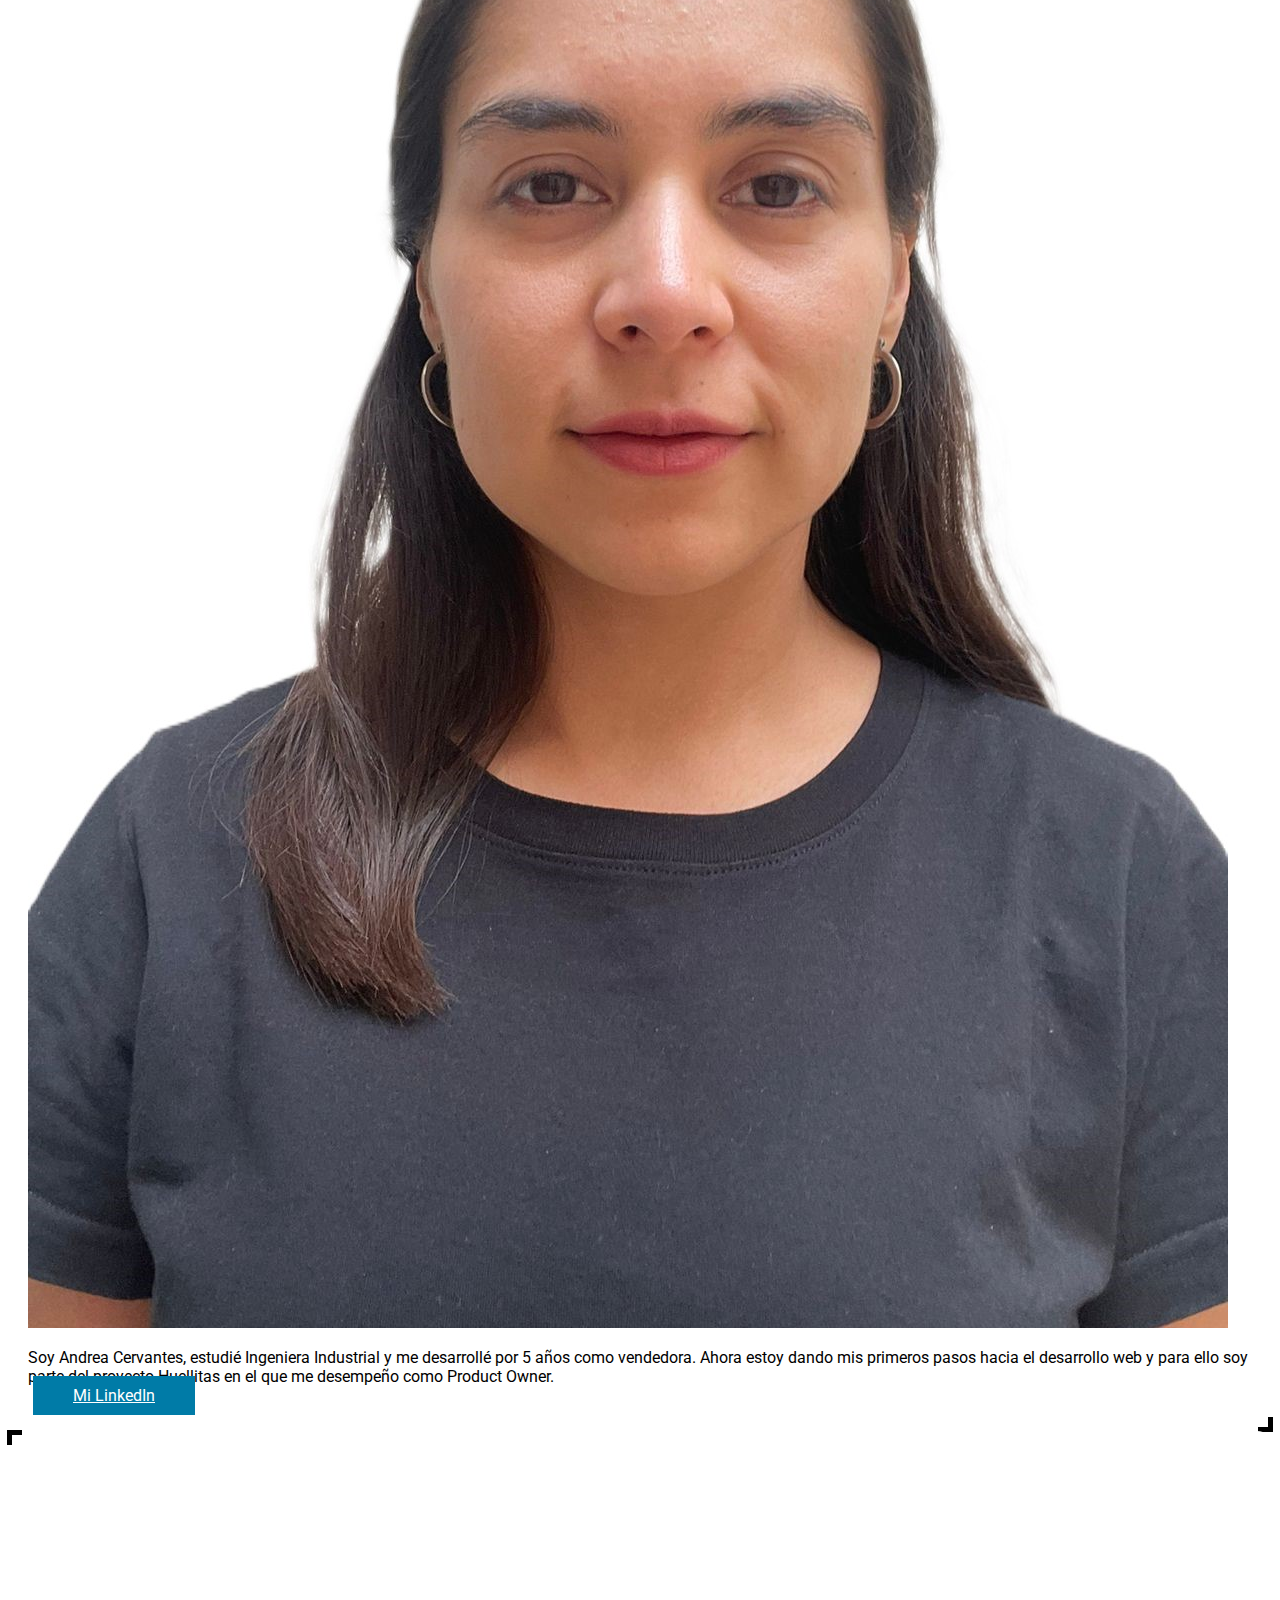
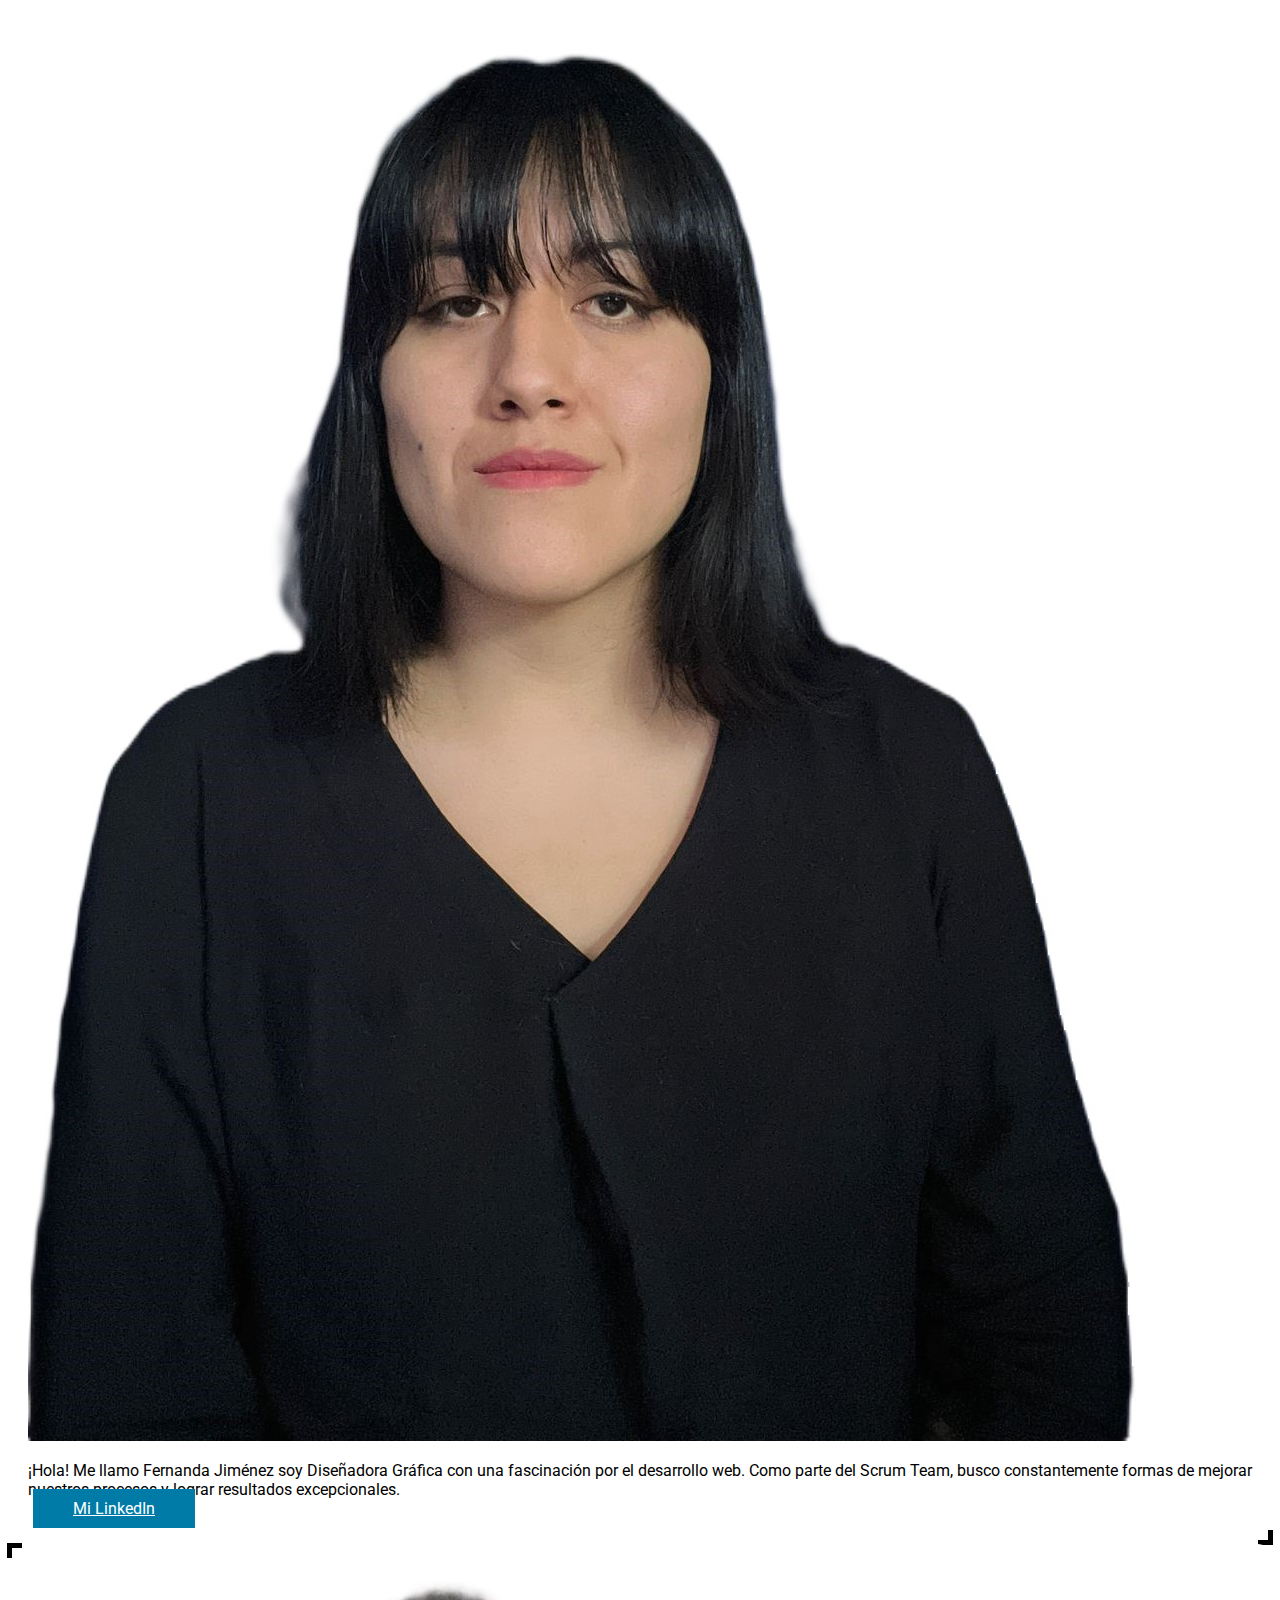
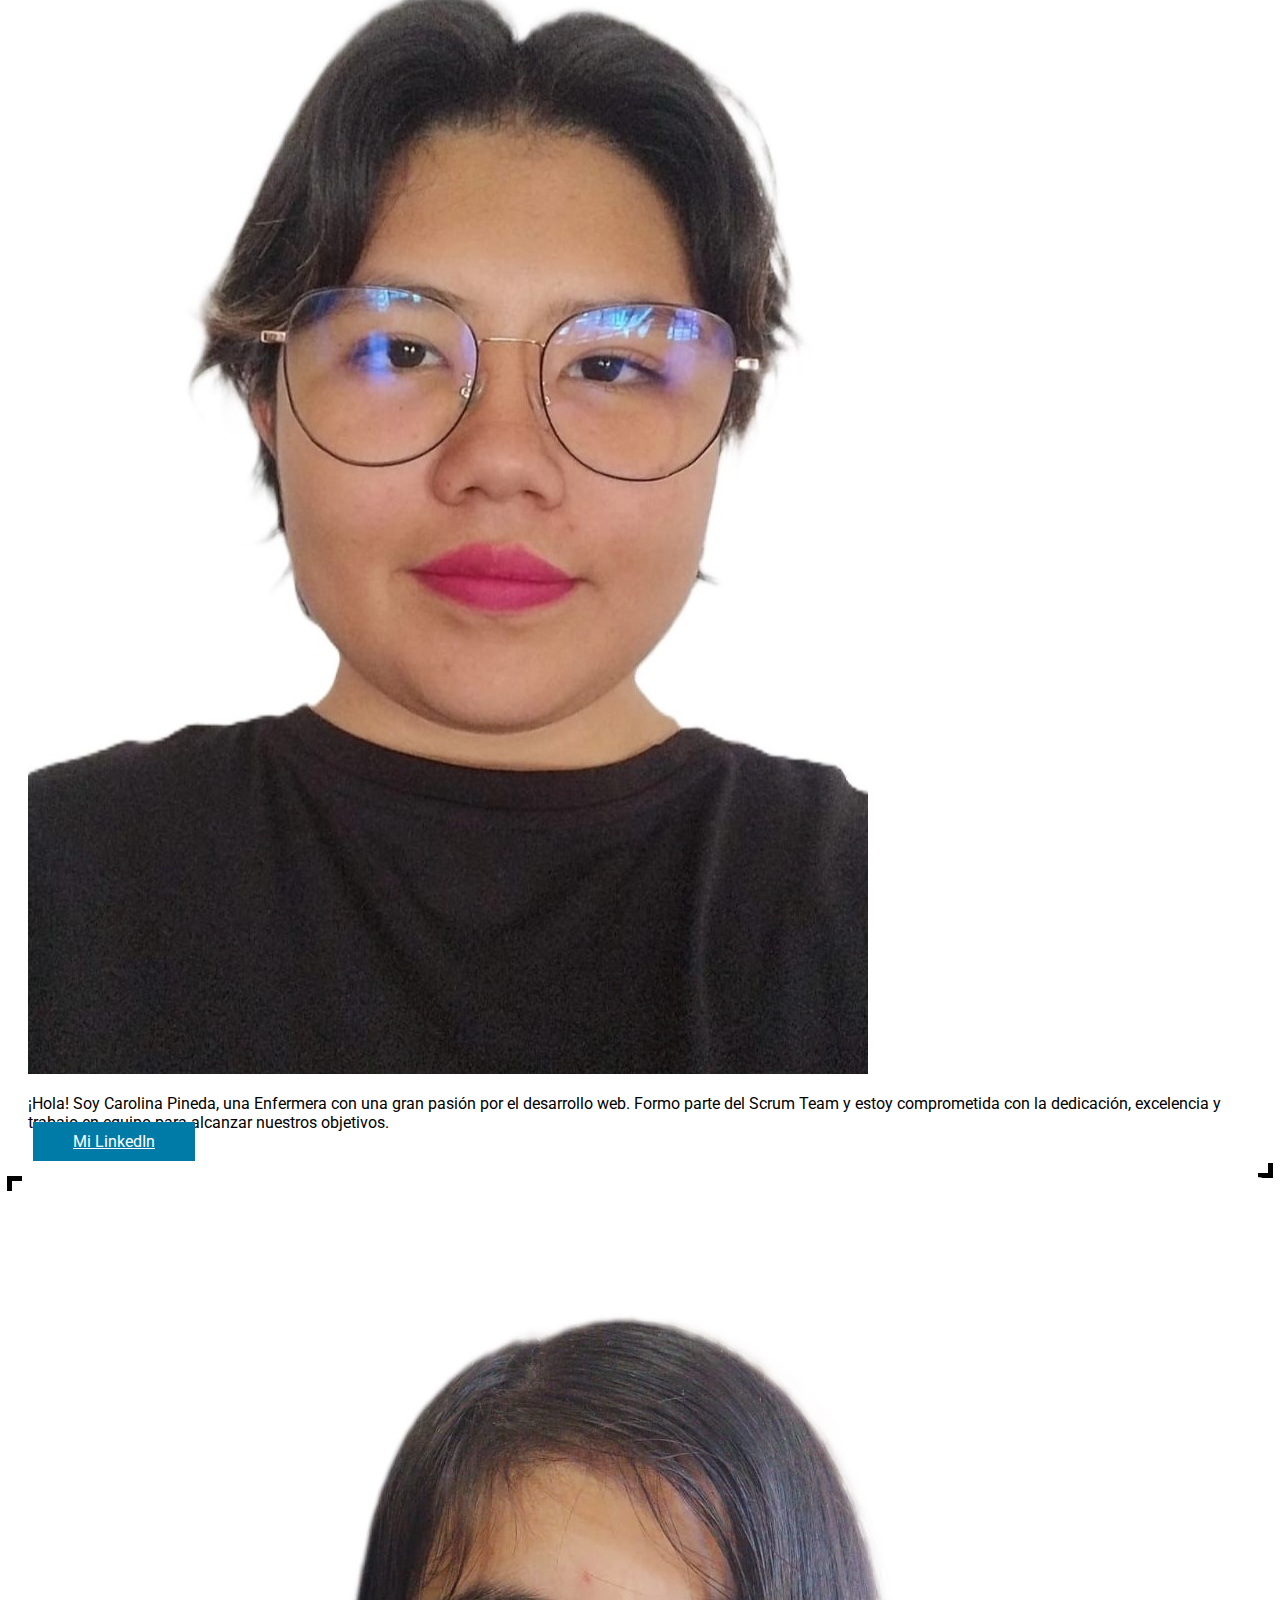
==== commit d12328f0: "fix | se corrigieron errores de acentos" ====
--- a/acercaNosotros.html
+++ b/acercaNosotros.html
@@ -51,7 +51,6 @@
         <div class="collapse navbar-collapse" id="navbarNavAltMarkup">
           <div class="navbar-nav">
             <a class="nav-link" href="catalogo.html" >Productos</a>
-            <a class="nav-link" href="kits.html" >Kits</a>
             <a class="nav-link" href="tipsRapidos.html" >Tips</a>
             <a class="nav-link" href="acercaNosotros.html" >Nosotros</a>
             <a class="nav-link" href="contacto.html">Contacto</a>
@@ -60,7 +59,7 @@
               <!--Imagen carrito de compras-->
             </a>
             <!--Boton para ingresar a la cuenta del usuario-->
-            <a href="#"  rel="noopener noreferrer">
+            <a href="./registro.html"  rel="noopener noreferrer">
               <button type="button" class="btn btn-lg btn-c">Ingresar</button>
             </a>
           </div>
@@ -68,7 +67,7 @@
       </div>
     </nav>
     <main class="container mt-5">
-      <h1 class="text-start mb-4 amarillo encabezado">¡¡¡Conócenos!!!</h1>
+      <h1 class="text-start mb-4 amarillo encabezado">Conócenos</h1>
       <br><br>
       <!-- <article class="row">
         
@@ -306,7 +305,7 @@
           </h2>
           <div id="collapseOne" class="accordion-collapse collapse show" data-bs-parent="#accordionExample">
             <div class="accordion-body">
-              <p class="text-justify">
+              <p>
                 Nos esforzamos por incrementar la visibilidad de los productores locales y ofrecer una alternativa accesible a productos de calidad para
                 mascotas con manufactura en México, para así promover el bienestar y felicidad de los compañeros de hogar.
               </p>
@@ -329,7 +328,7 @@
           </h2>
           <div id="collapseTwo" class="accordion-collapse collapse" data-bs-parent="#accordionExample">
             <div class="accordion-body">
-              <p class="text-justify">
+              <p>
                 Nuestra visión es convertirnos en la principal tienda en línea para amantes de mascotas en todo el país, distinguiéndonos por nuestra dedicación
                 inquebrantable a la calidad, una amplia gama de productos y un servicio al cliente excepcional. Aspiramos a ser reconocidos como líderes
                 indiscutibles en la industria del comercio electrónico de productos para mascotas, ofreciendo a nuestros clientes acceso sin igual a productos
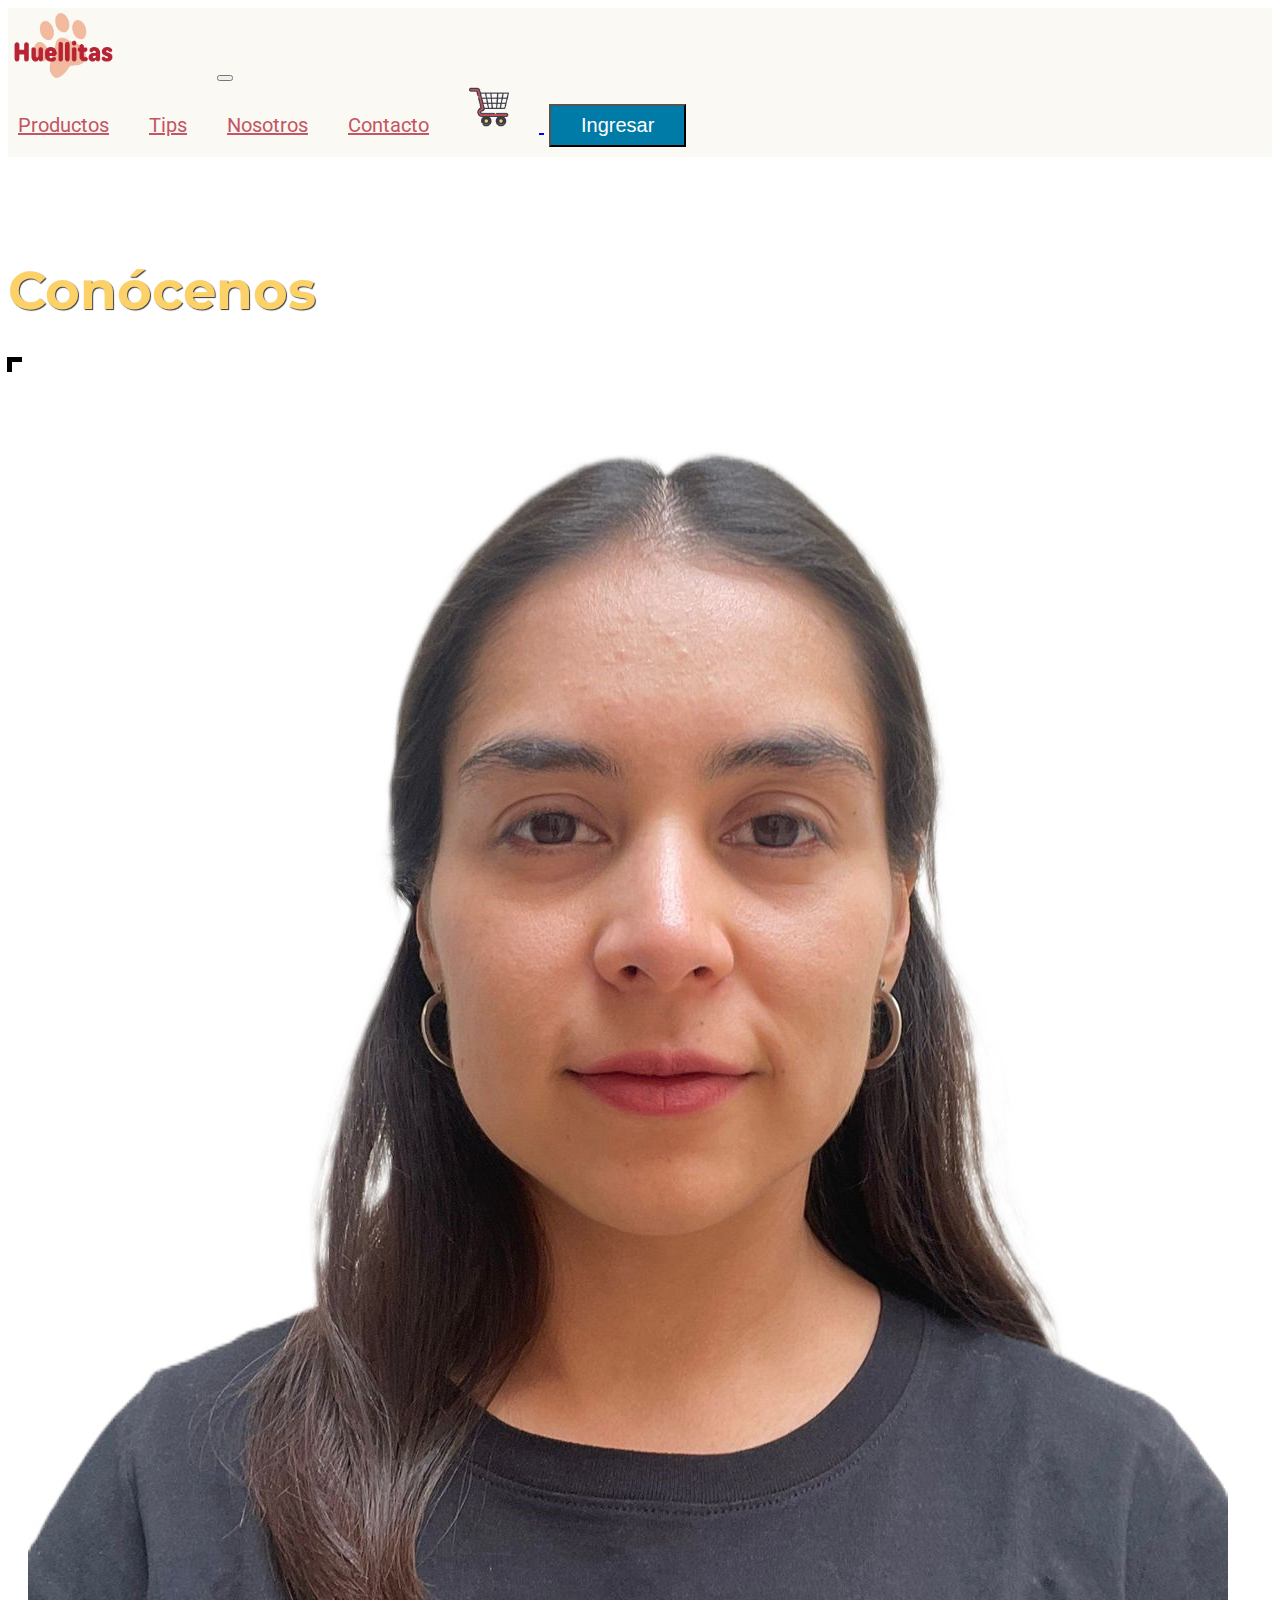
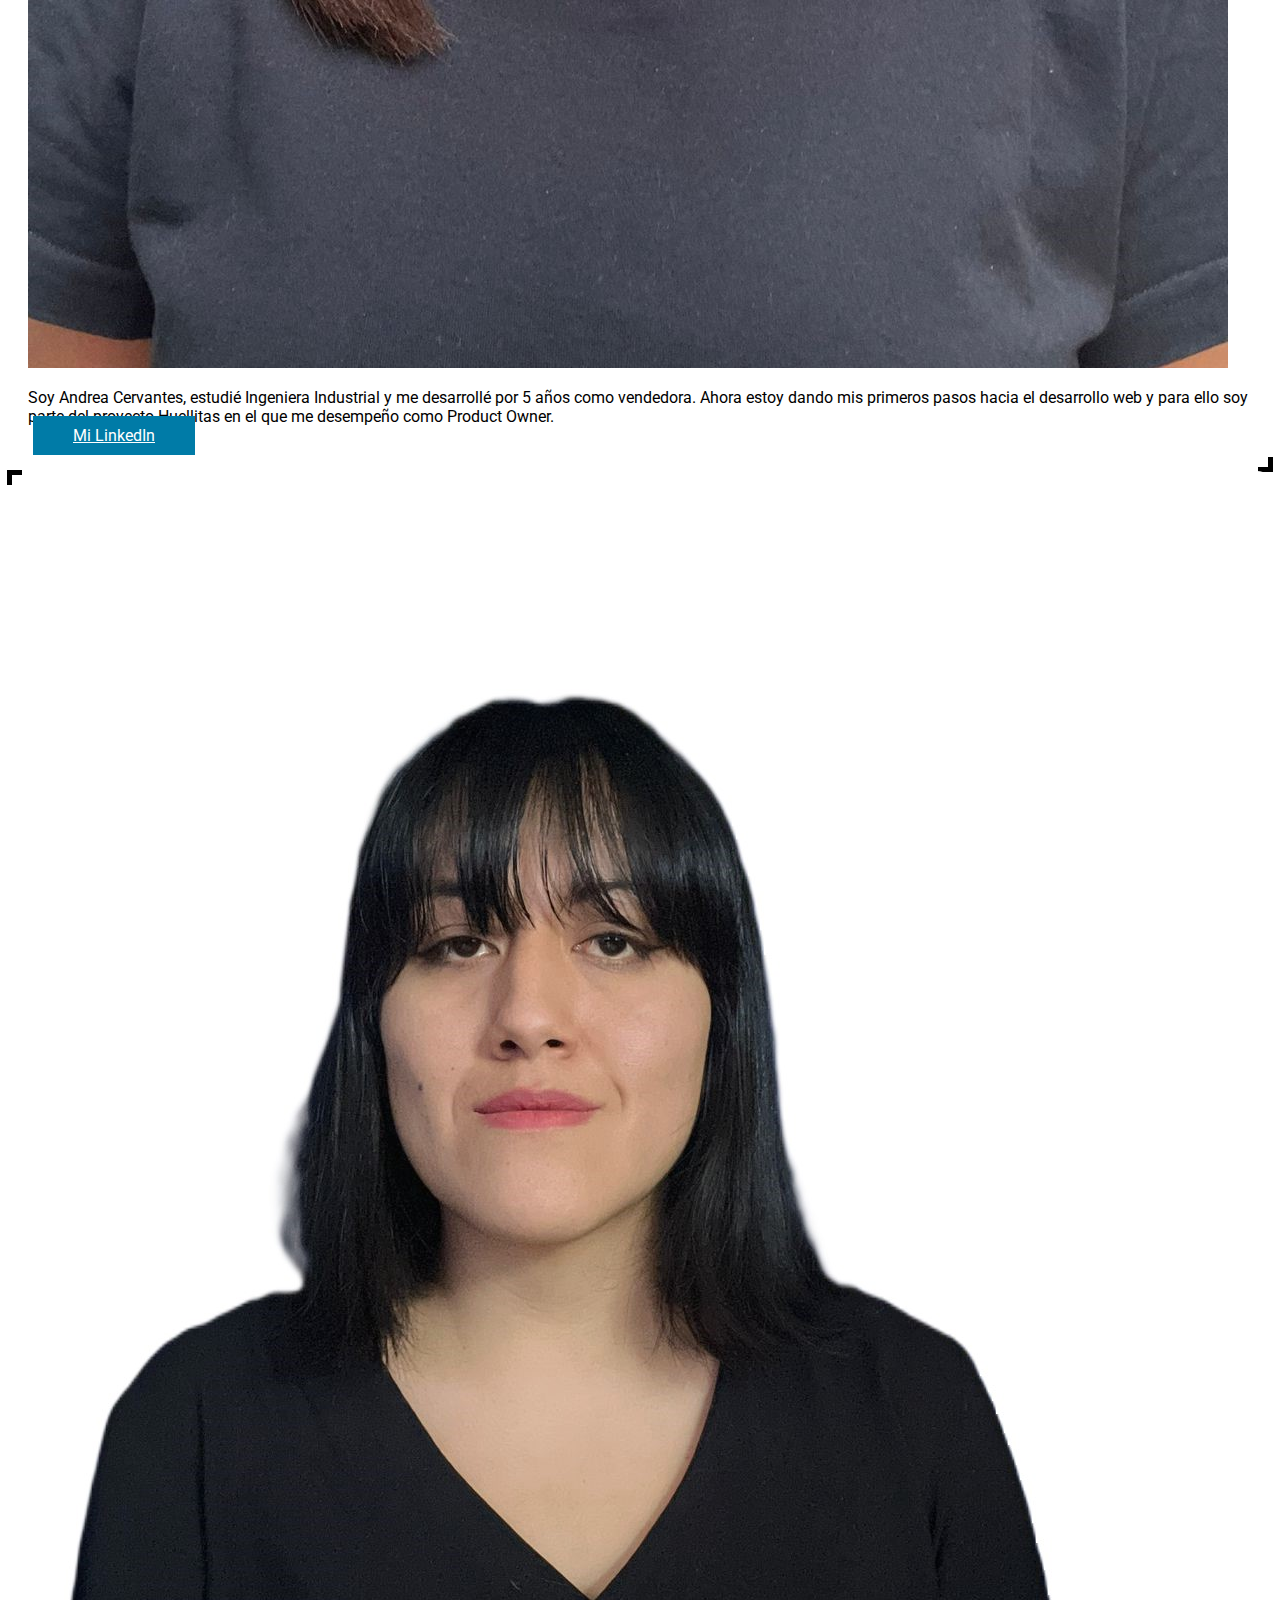
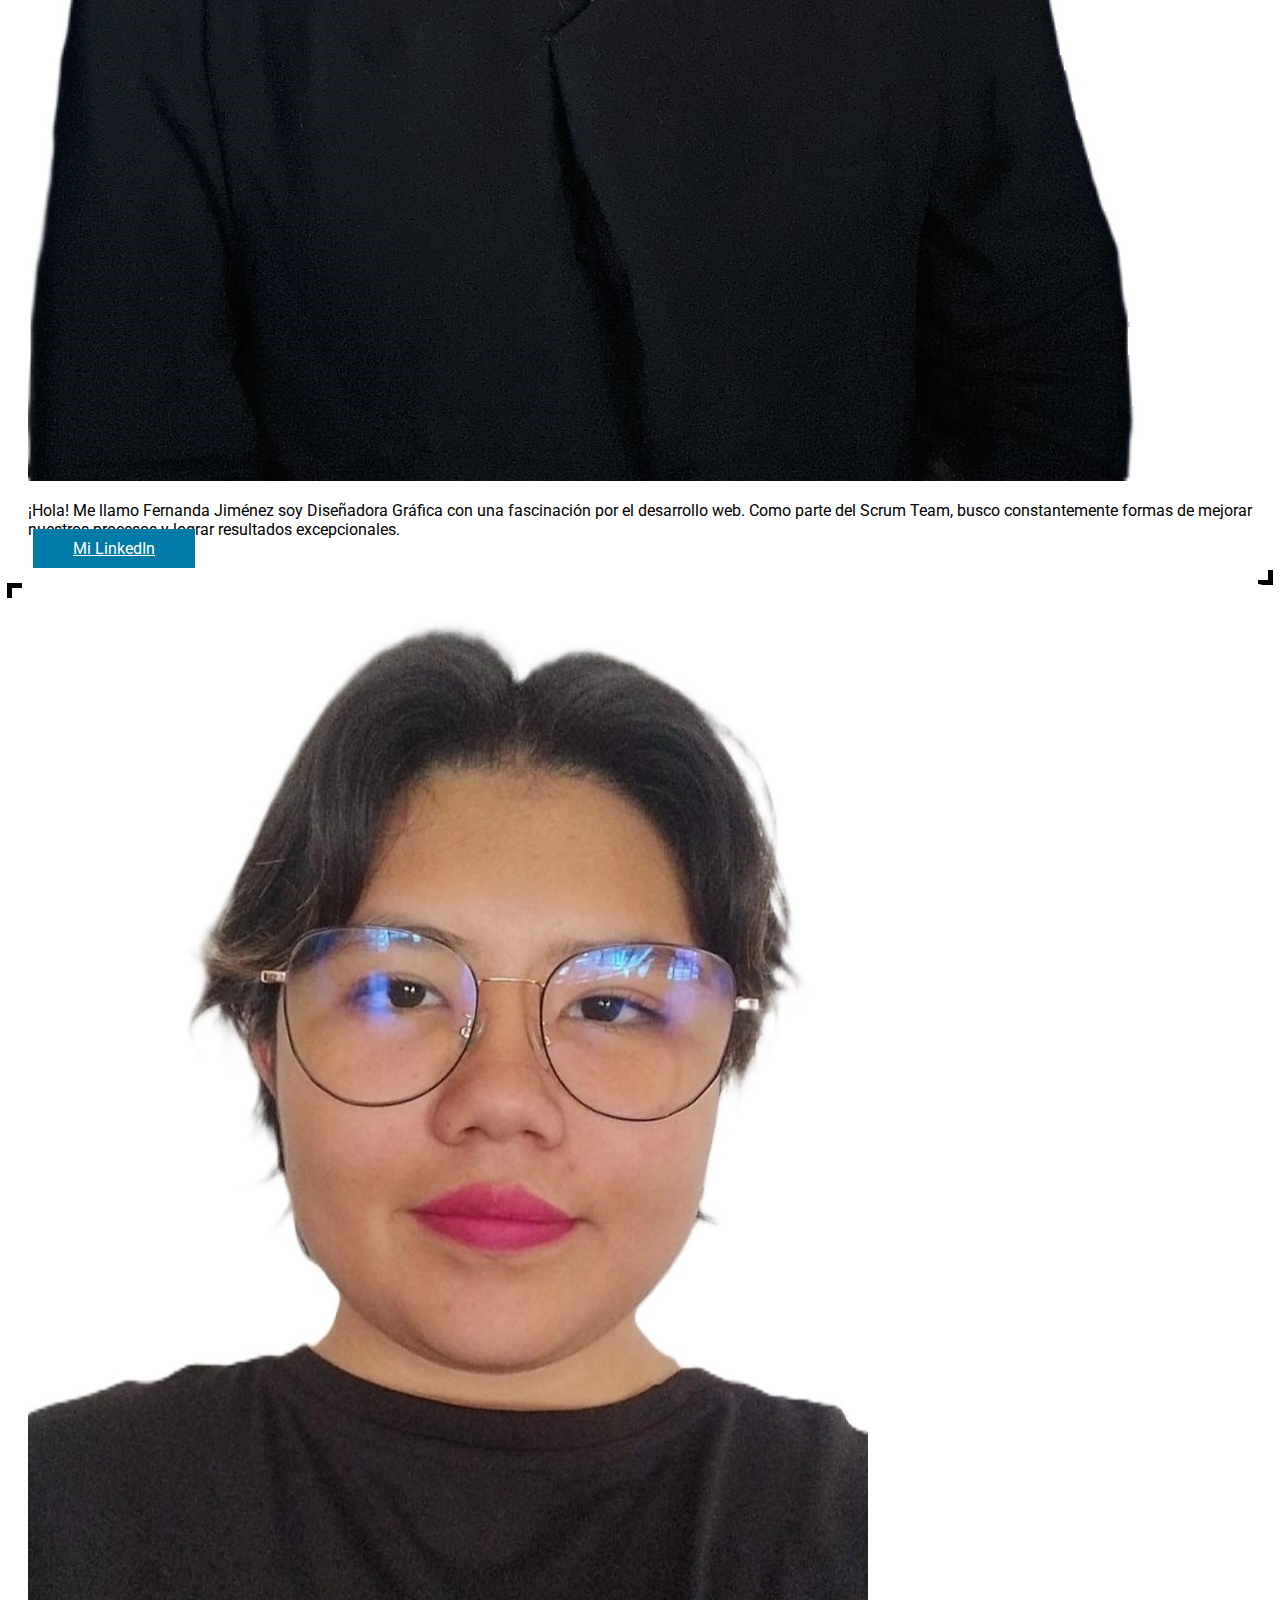
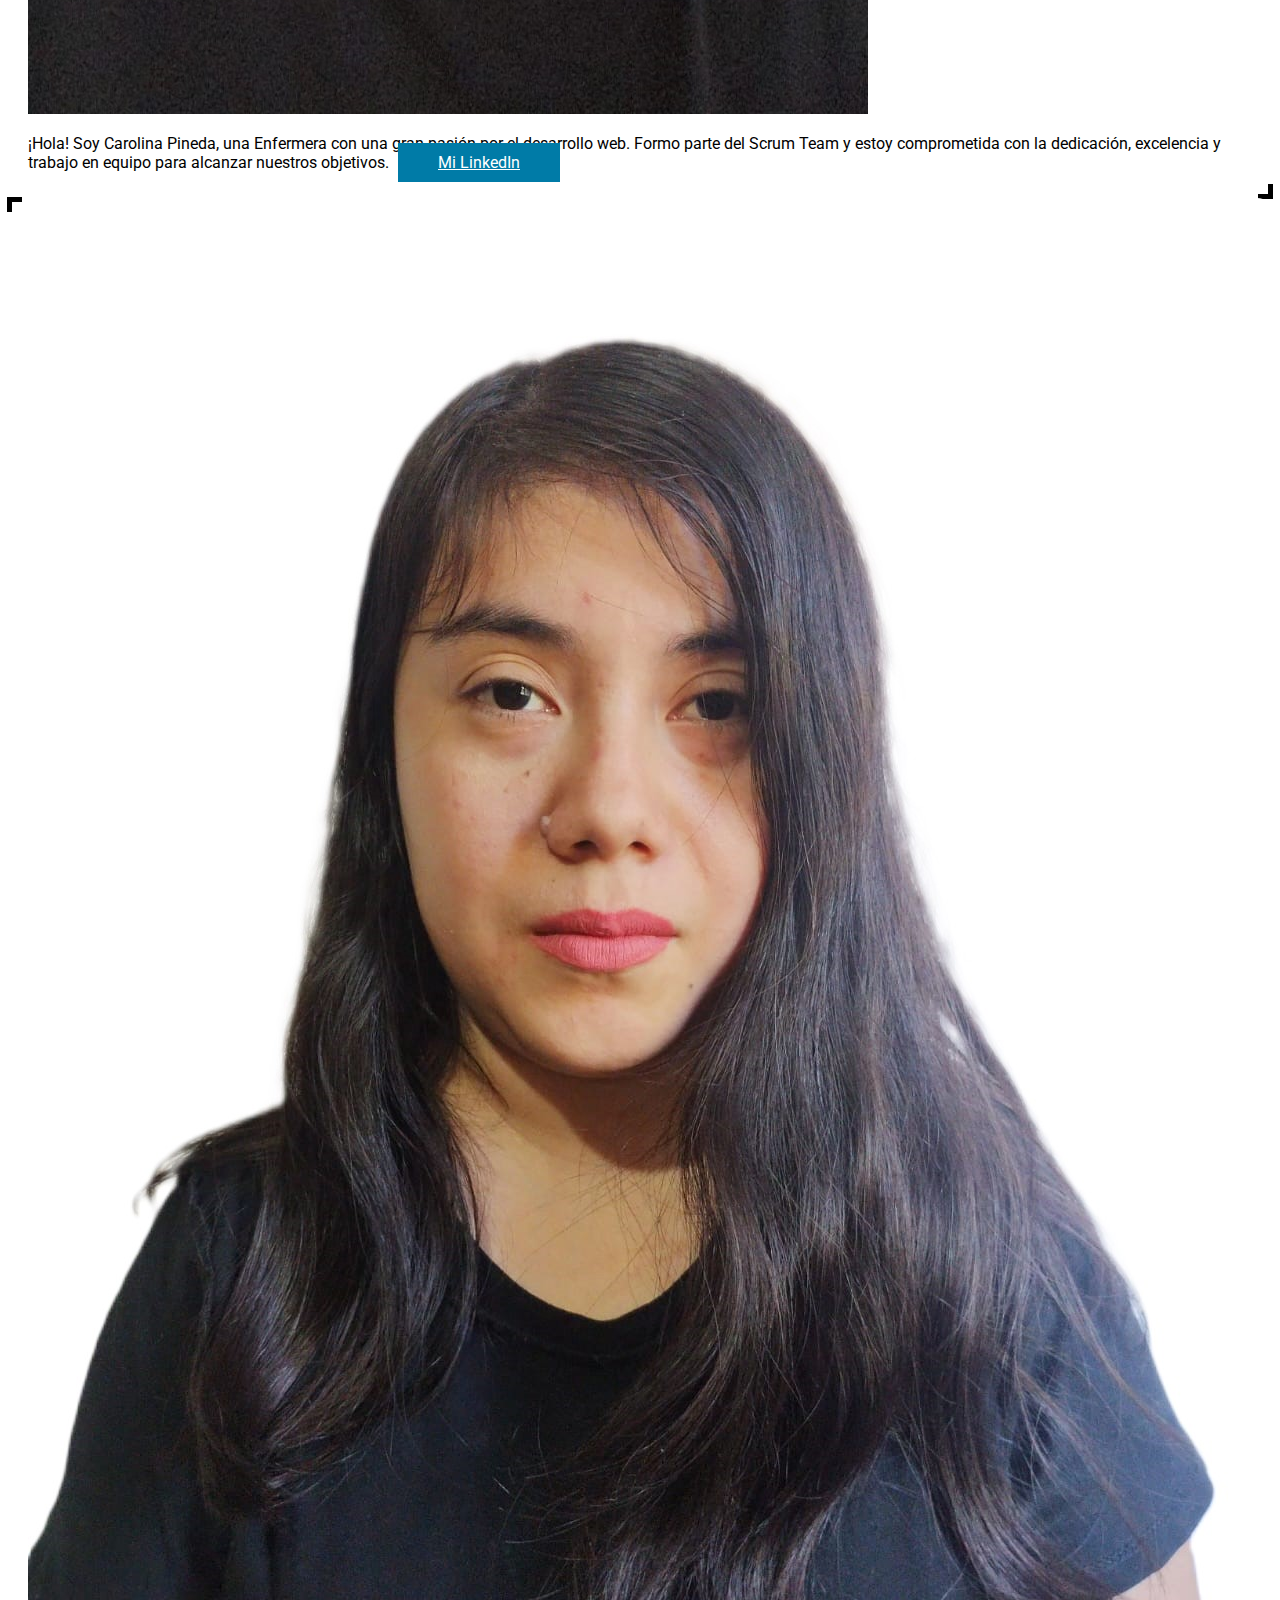
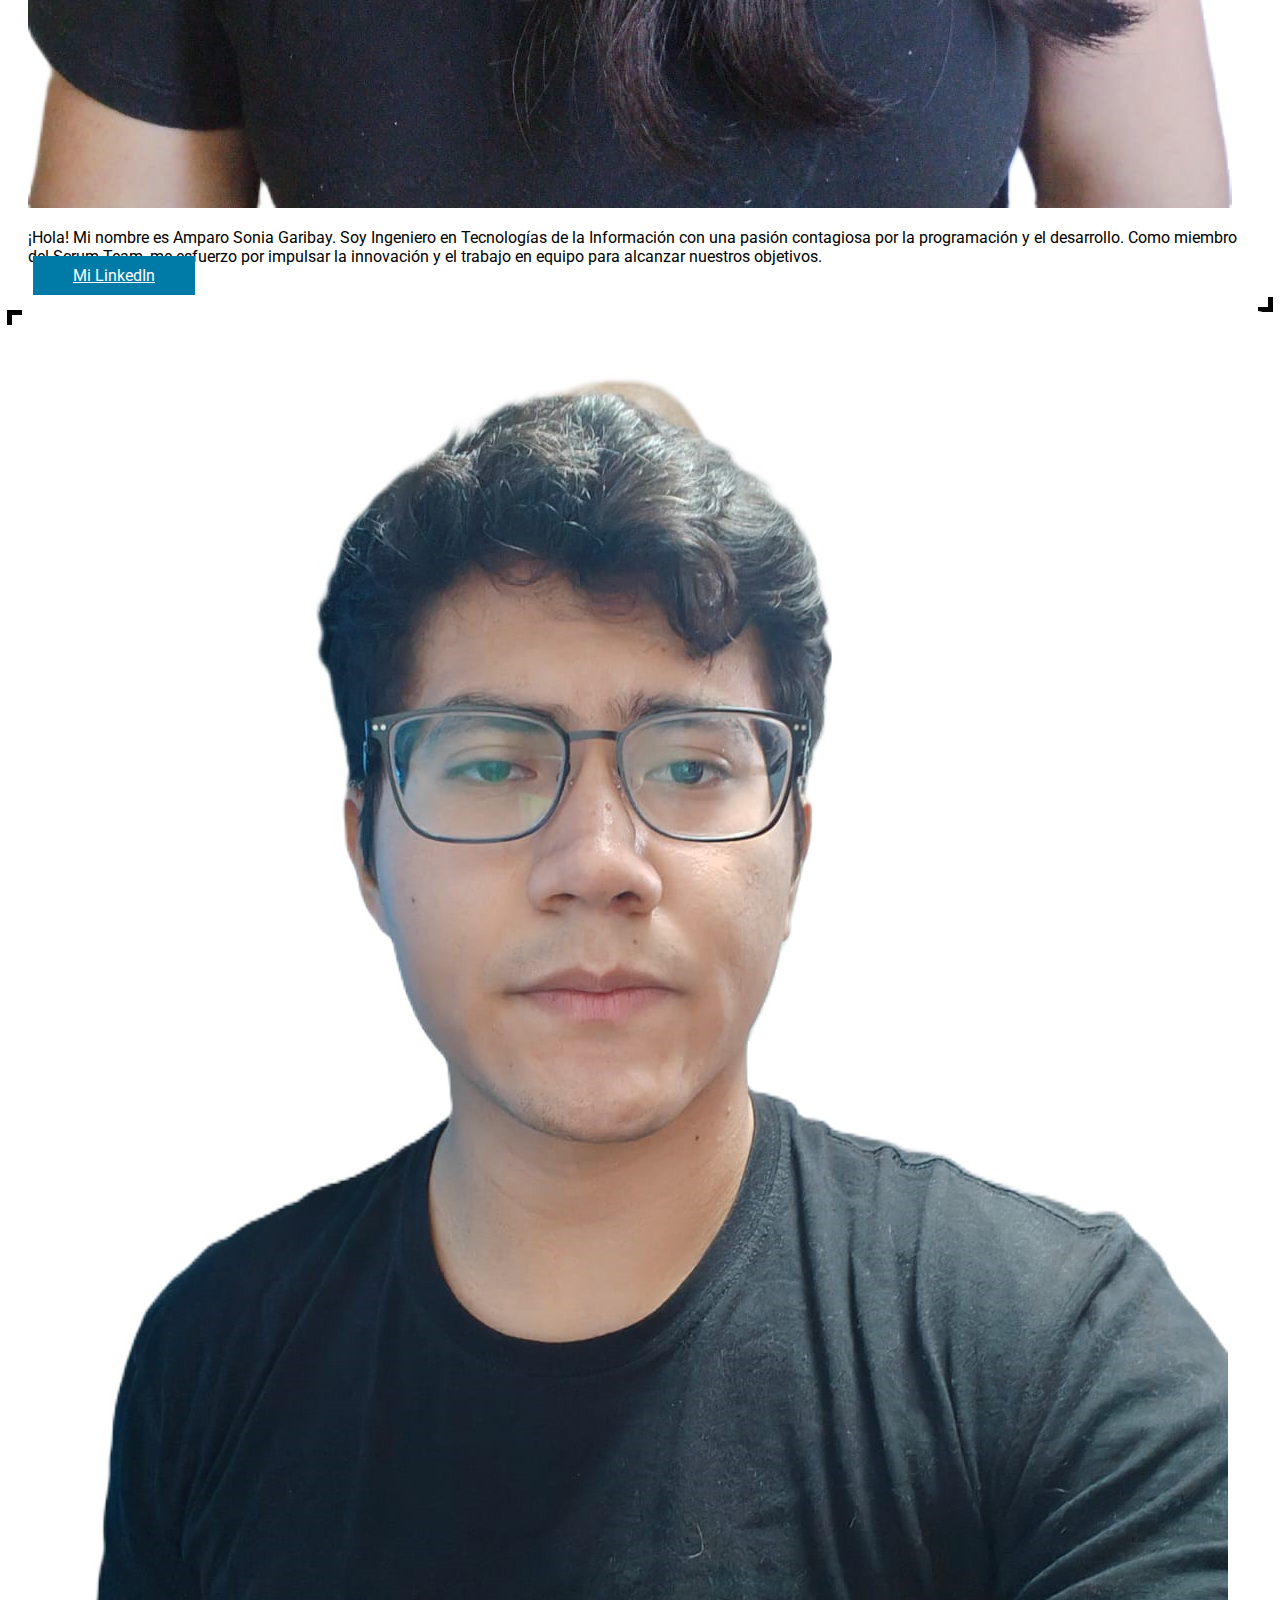
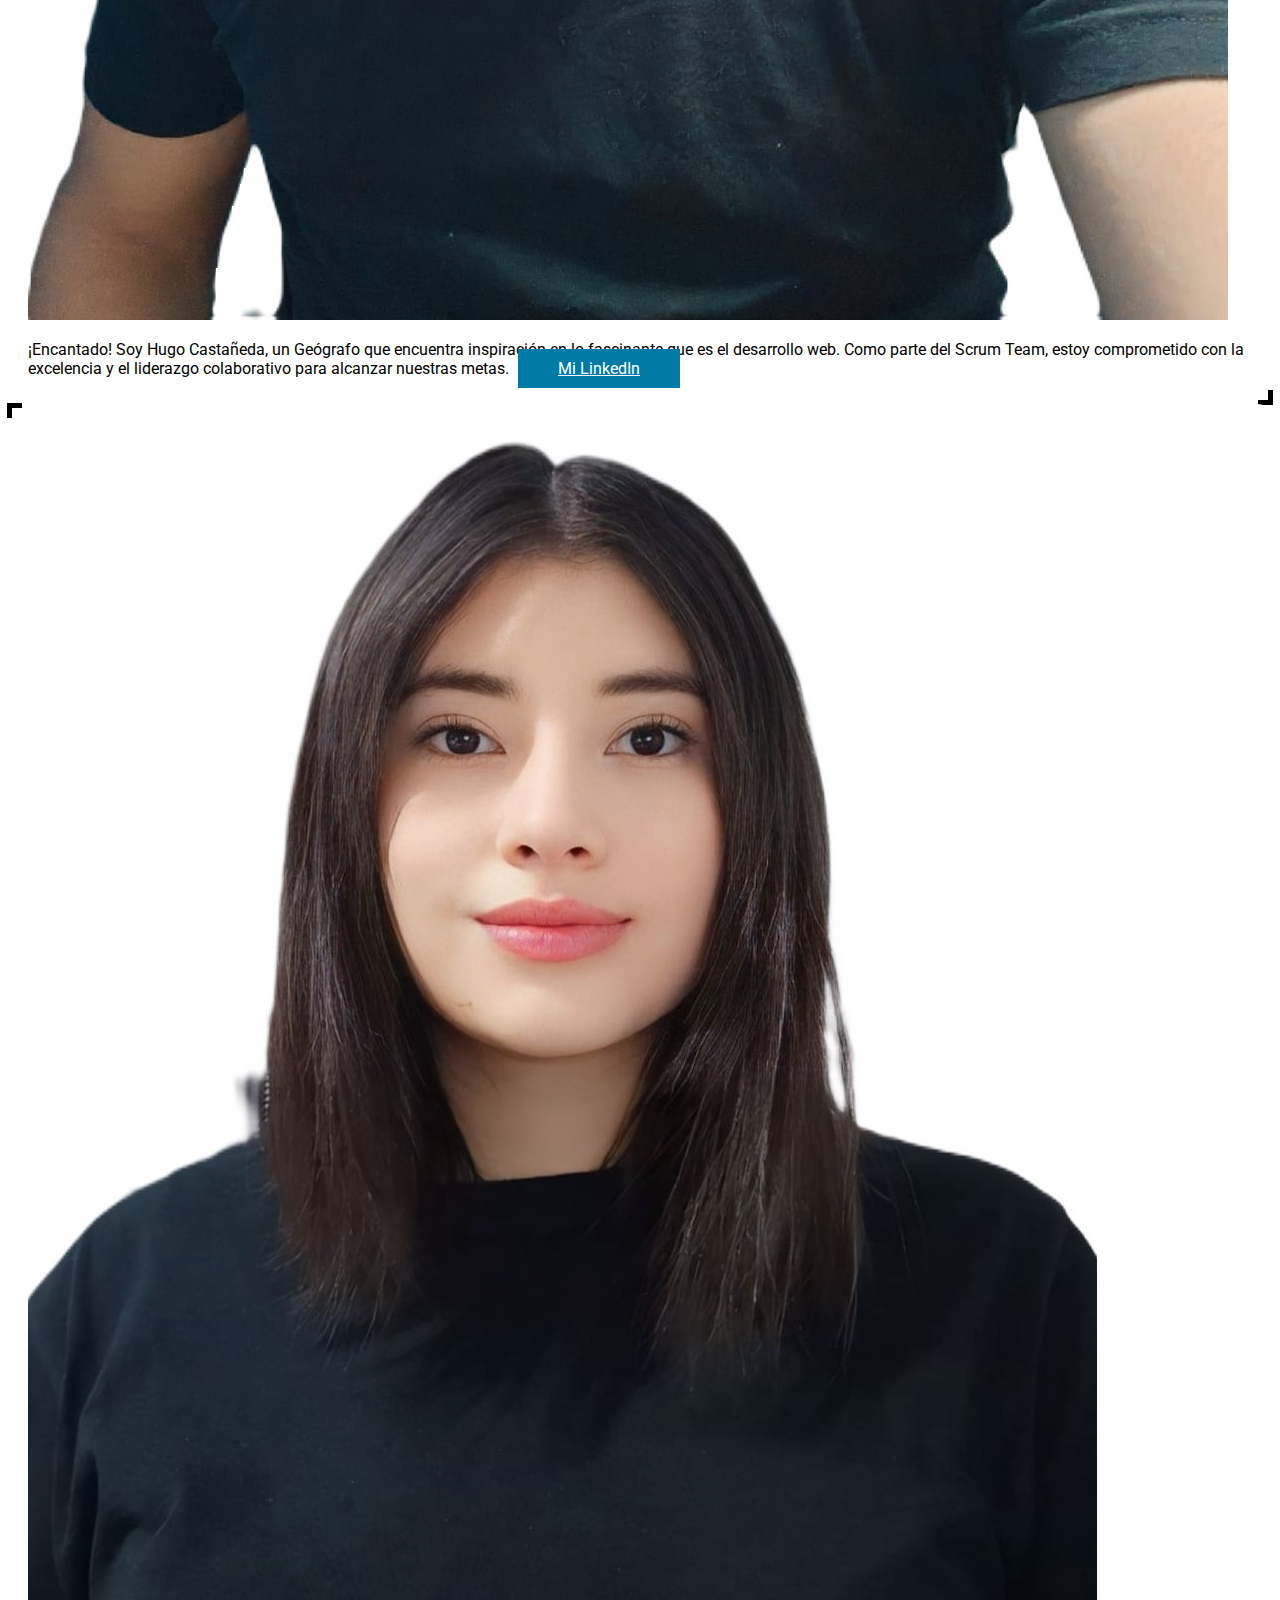
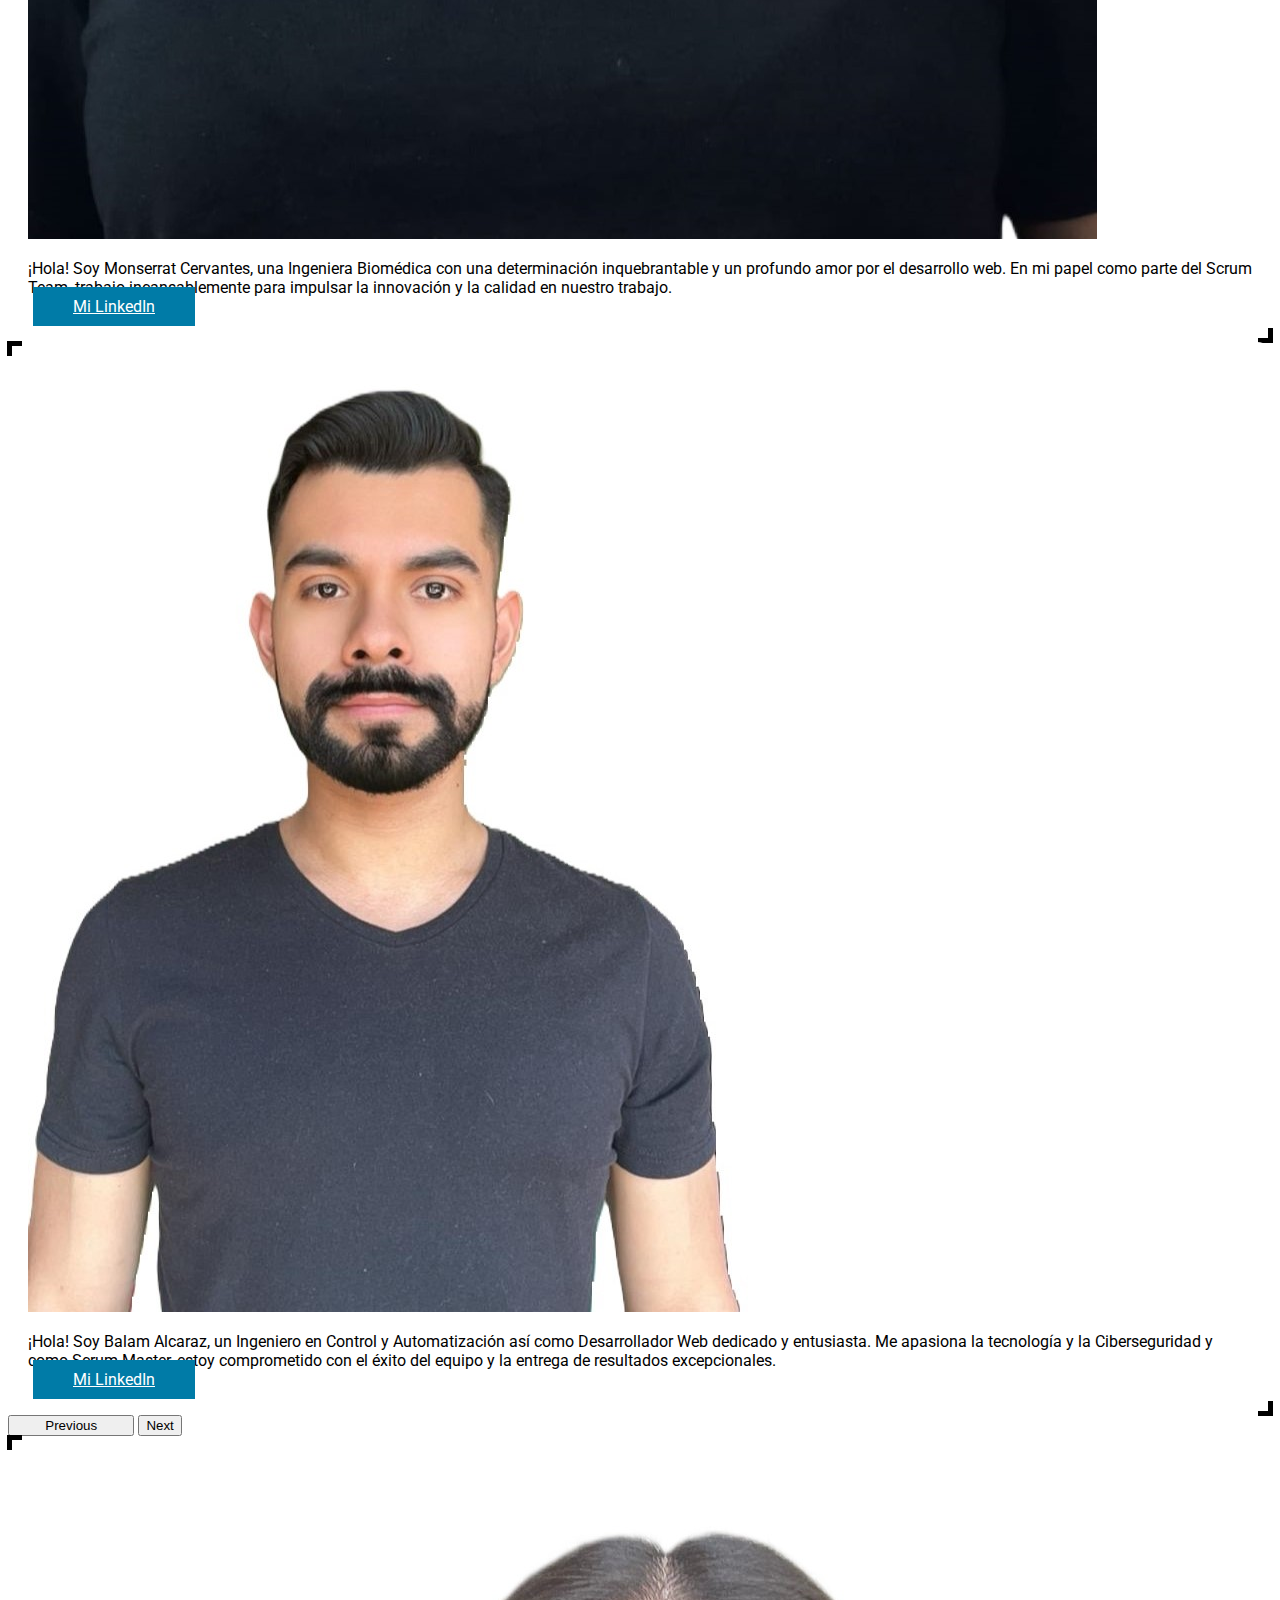
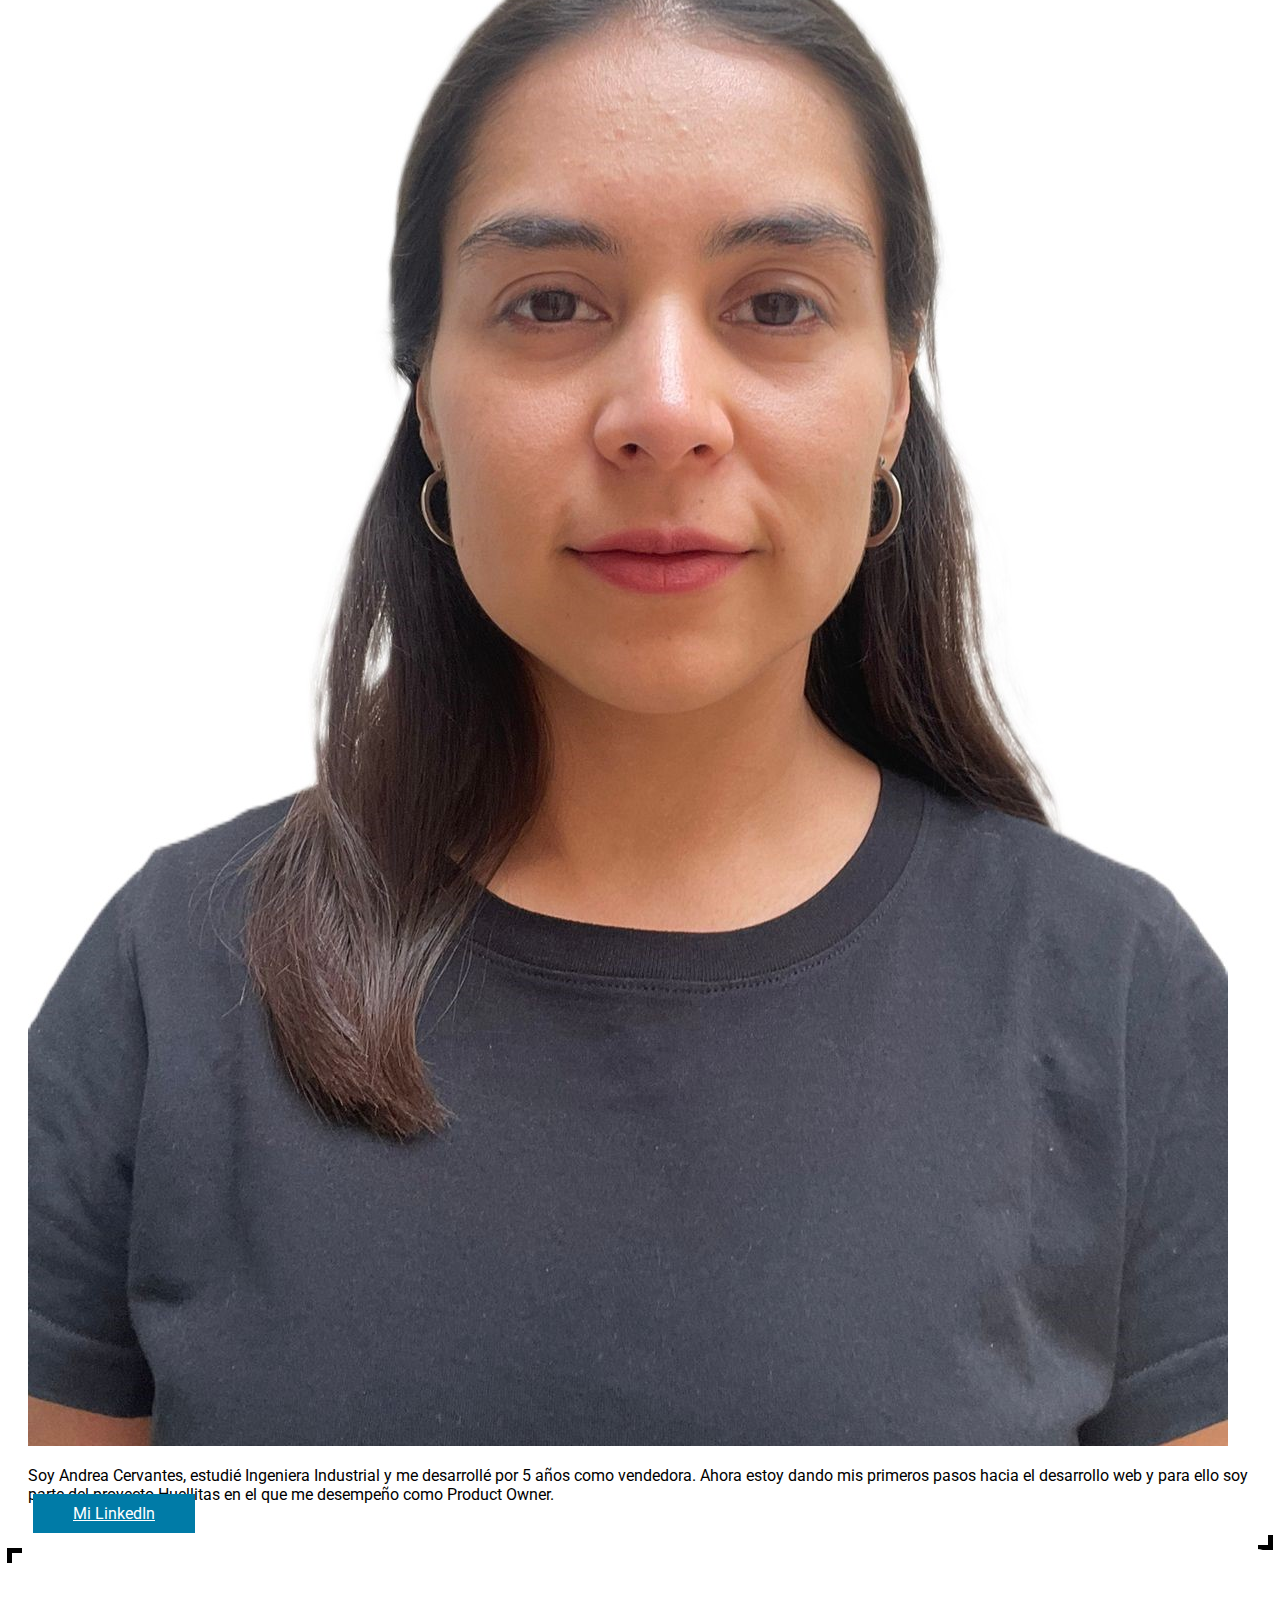
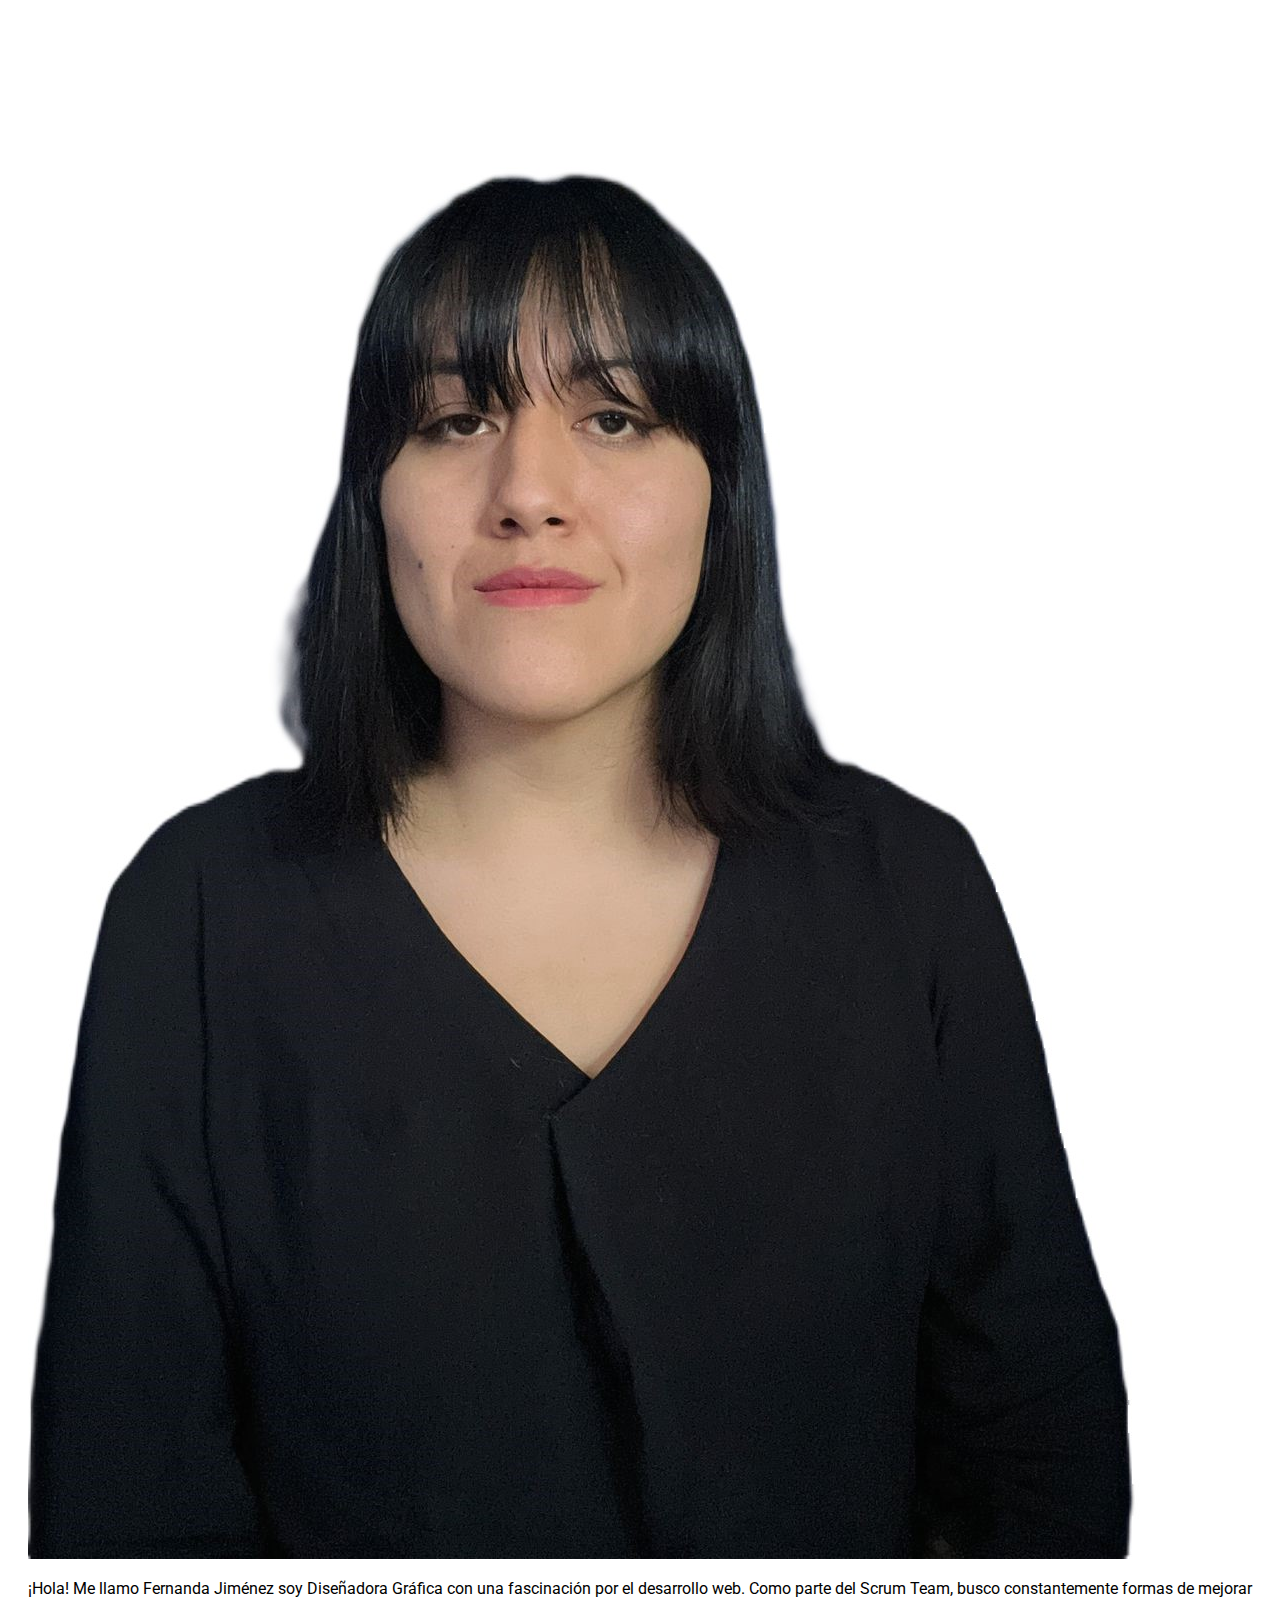
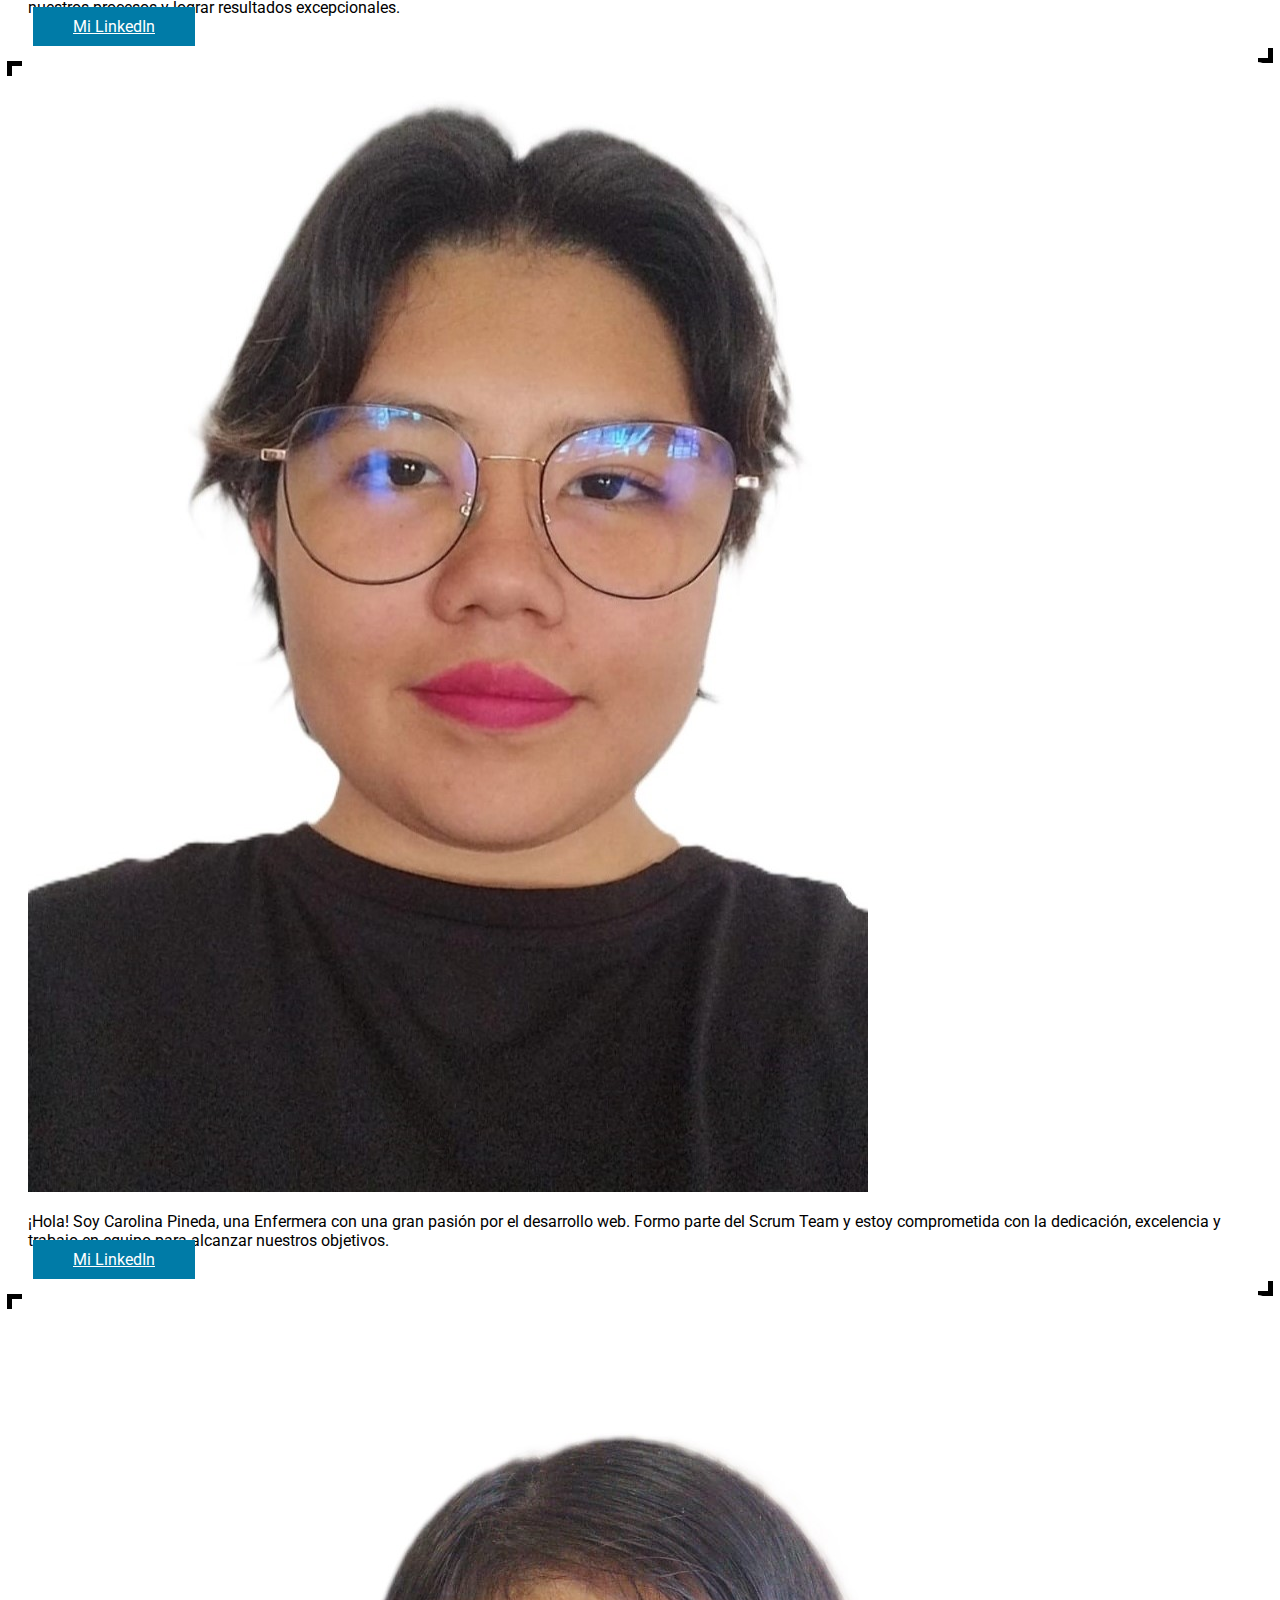
==== commit 23080158: "feat | Se cambio el navbar para que sea fijo al realizar scroll en los html acercaNosotros, catalogo" ====
--- a/acercaNosotros.html
+++ b/acercaNosotros.html
@@ -31,7 +31,7 @@
     <title>Acerca de Nosotros</title>
   </head>
   <body>
-    <nav class="navbar navbar-expand-xl">
+    <nav class="navbar navbar-expand-xl fixed-top">
       <div class="container">
         <a href="index.html"><img src="src/img/LogoHuellitas.png" alt="Logo Huellitas" /></a>
         <!--Imagen del logo de la pagina web Huellitas-->
@@ -67,7 +67,9 @@
       </div>
     </nav>
     <main class="container mt-5">
-      <h1 class="text-start mb-4 amarillo encabezado">Conócenos</h1>
+      <div class="encabezado-nosotros">
+        <h1 class="text-start mb-4 amarillo encabezado">Conócenos</h1>
+      </div>
       <br><br>
       <!-- <article class="row">
         
--- a/css/styles.css
+++ b/css/styles.css
@@ -23,7 +23,6 @@
     margin-right: 55px;
     height: 50px;
     width: 50px;
-   
 }
 /*navbar imagen del carrito de compras para hacerlo interactivo con el mouse*/
 .nav-img:hover{
@@ -51,6 +50,7 @@
     font-weight: 700;
     font-optical-sizing: auto;
     font-size: 40pt;
+    margin-top: 56px
 }
 .titular{
     font-family: 'Roboto',sans-serif;
@@ -84,7 +84,7 @@
 .espacio, h5{
     margin-top: 20px;
     margin-bottom: 20px;
-    padding-top: 10px;
+    padding-top: 80px;
 }
 
 .linkedin{
--- a/css/nosotros.css
+++ b/css/nosotros.css
@@ -77,4 +77,8 @@
     .efecto1::before, .efecto1::after {
         pointer-events: none; /* Deshabilita la interacción con los pseudo-elementos */
     }
+
+    .encabezado-nosotros {
+        margin-top: 100px;
+    }
     